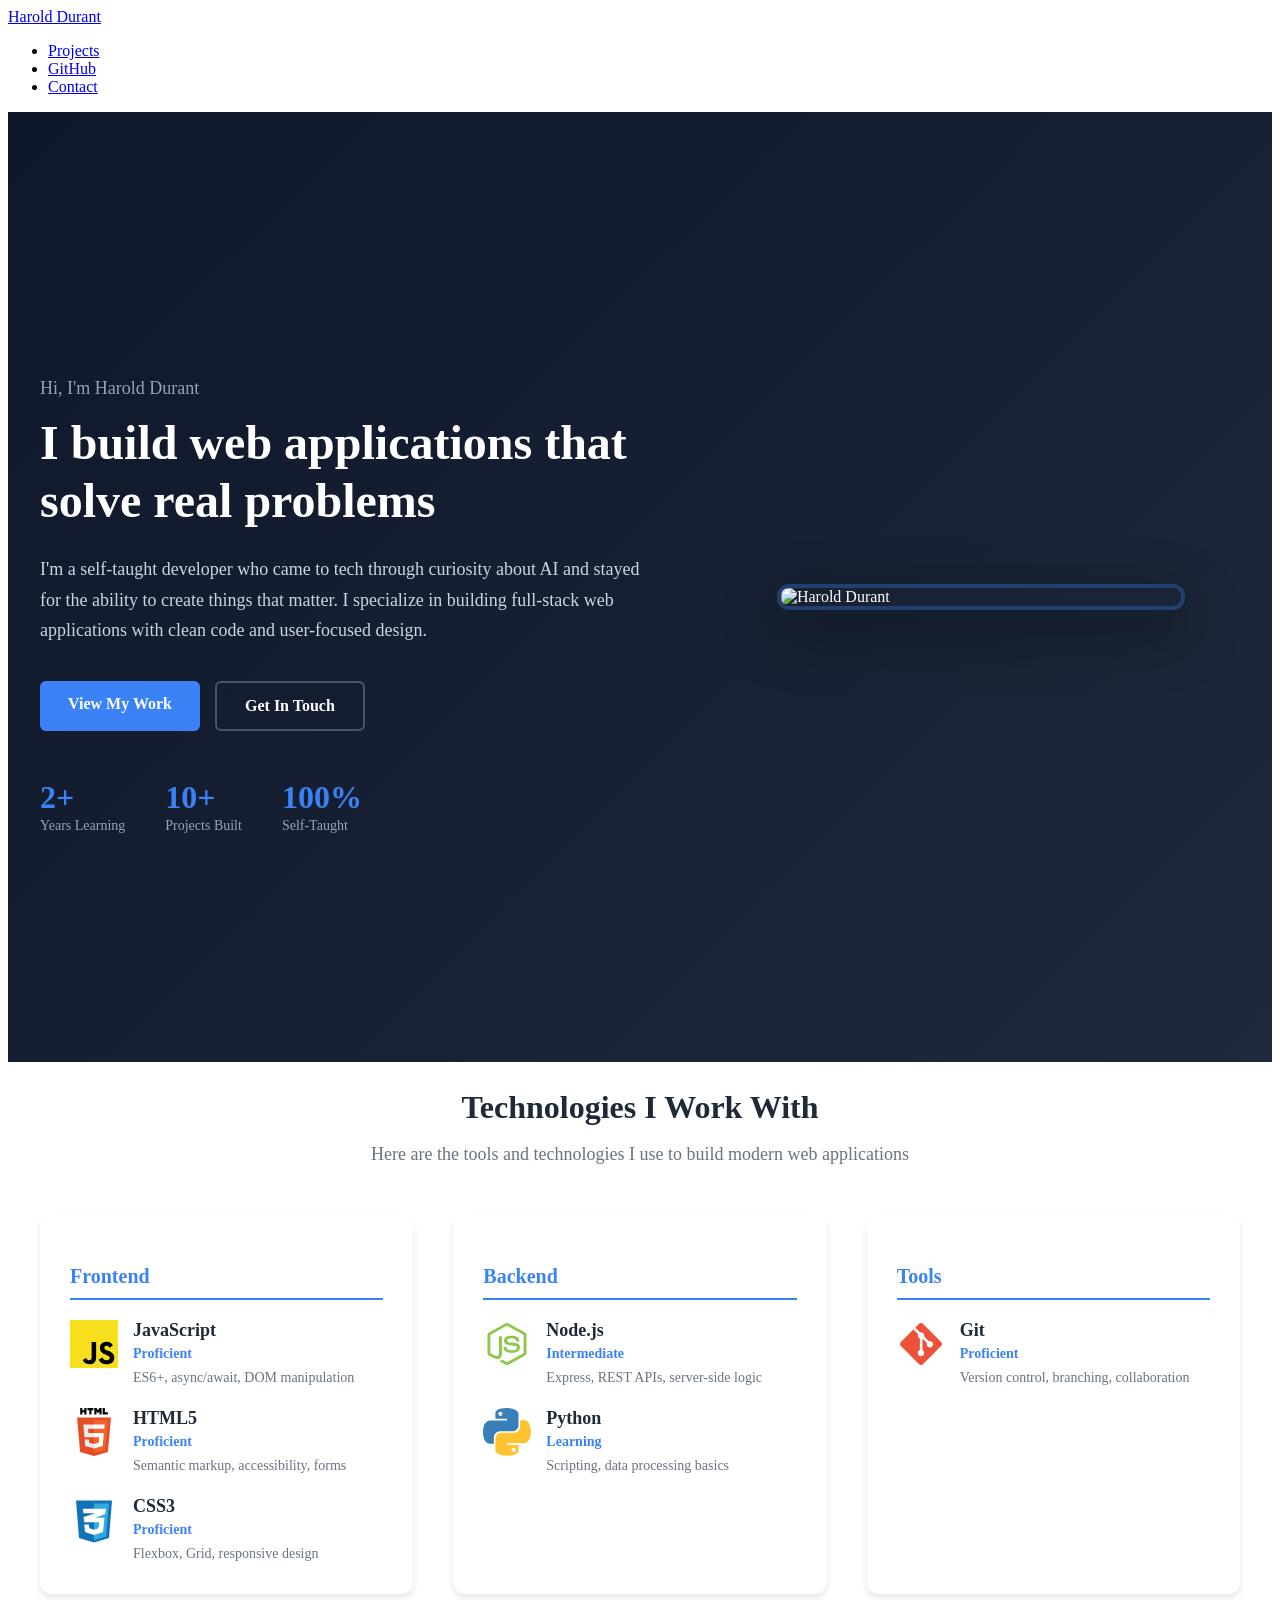
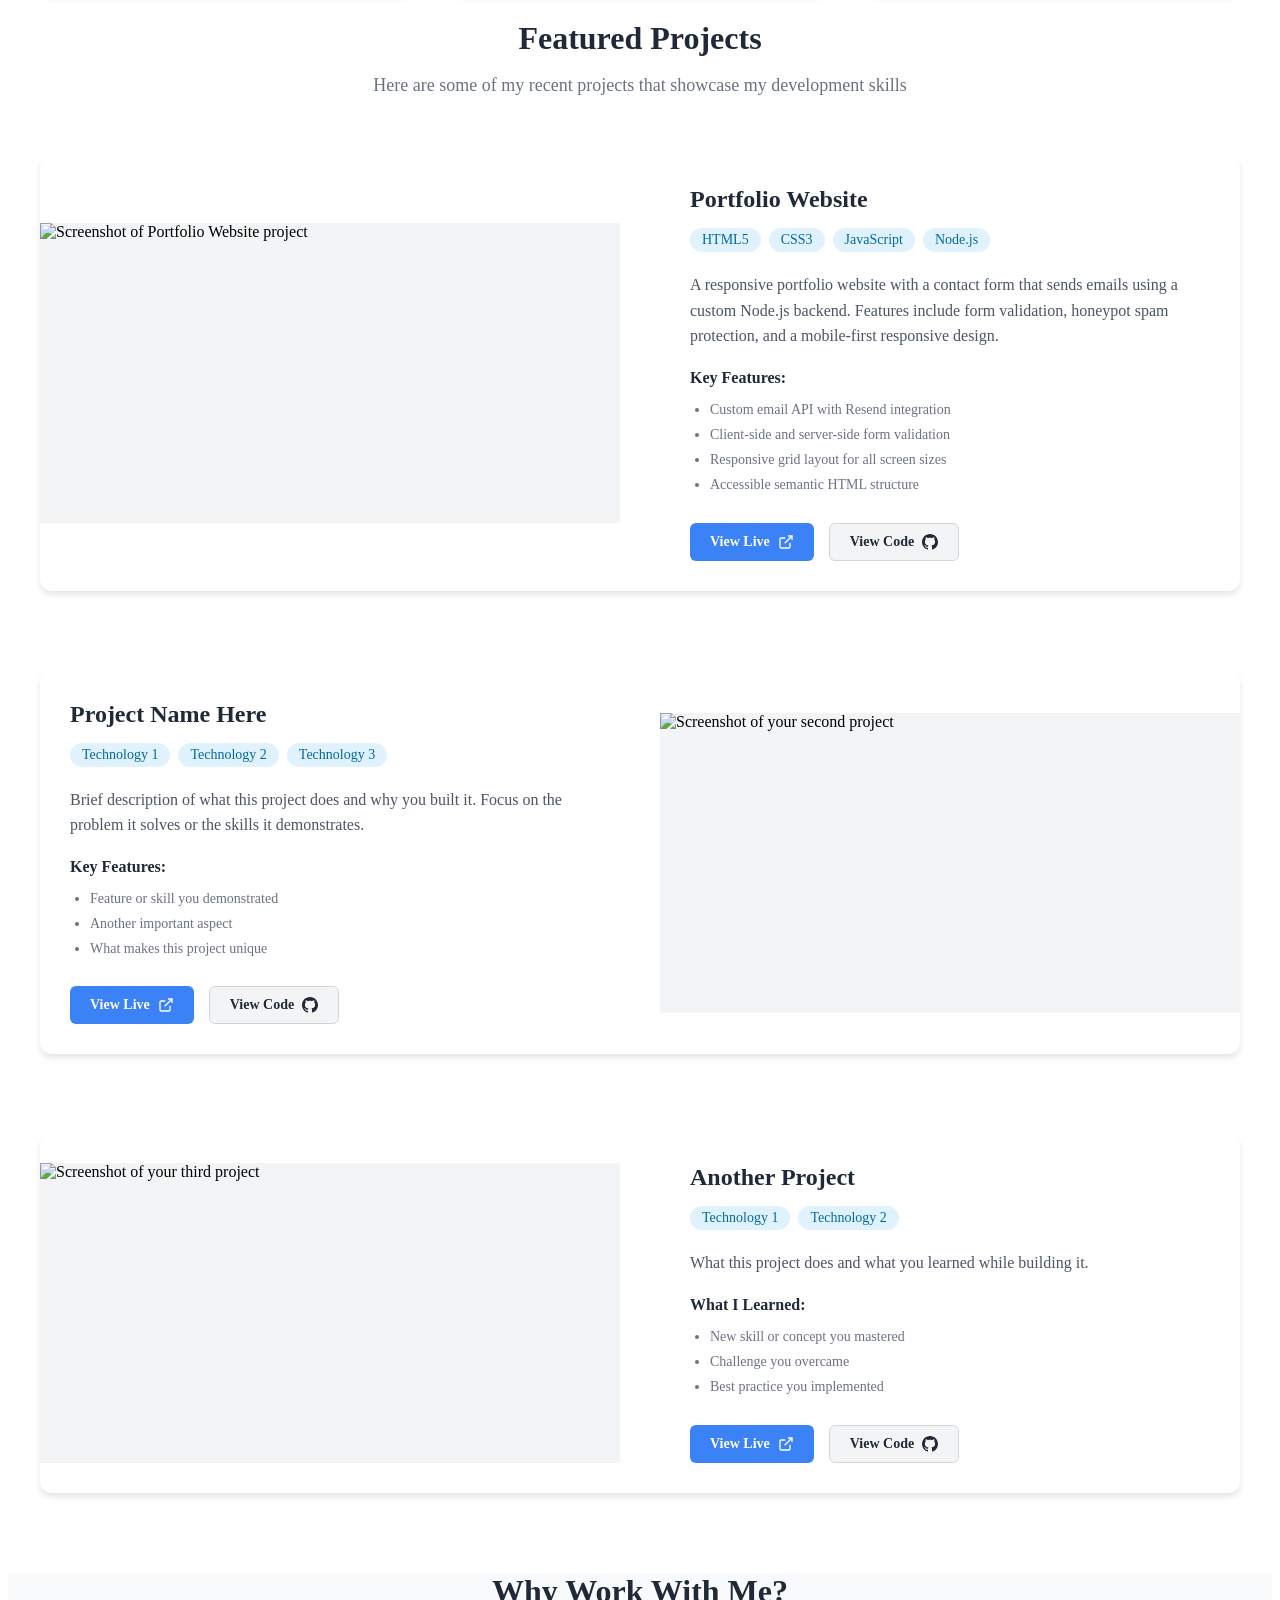
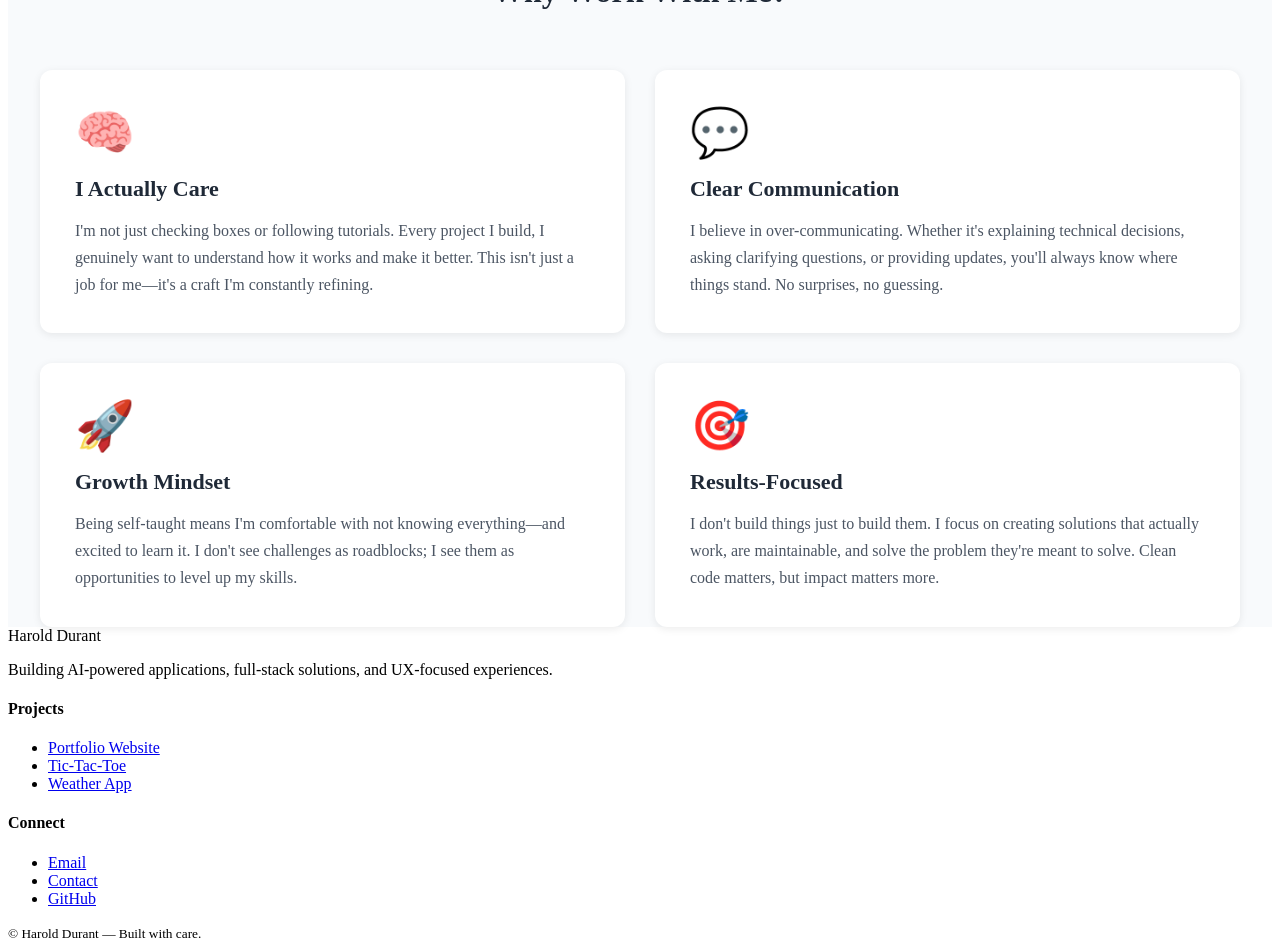
==== index.html @ 6568c6d2 "Update Hero and Work With Me section" ====
<!DOCTYPE html>
<html lang="en">
<head>
  <meta charset="UTF-8">
  <title>Harold Durant • Software Engineer</title>
  <meta name="viewport" content="width=device-width, initial-scale=1, viewport-fit=cover" />
  <meta name="description" content="Harold Durant’s software engineering portfolio showcasing AI, full‑stack, and UX projects." />
  <link rel="icon" href="images/favicon.png" type="image/png">
  <link rel="stylesheet" href="style.css">
  <script src="script.js" defer></script>

  <!-- Global Styles  -->
  <link rel="preload" as="image" href="images/favicon.png">

  <!-- Fonts -->
  <link rel="preconnect" href="https://fonts.googleapis.com">
  <link rel="preconnect" href="https://fonts.gstatic.com" crossorigin>
  <link href="https://fonts.googleapis.com/css2?family=Montserrat:wght@400;600;700&display=swap" rel="stylesheet">

  <!-- Meta Tags -->
  <meta property="og:title" content="Harold Durant • Software Engineer">
  <meta property="og:description" content="Software engineering portfolio showcasing projects and skills.">
</head>
<body>
  <!-- HEADER -->
  <header role="banner" class="site-header">
    <div class="header-container">
      <!-- LOGO -->
      <div>
	<a href="index.html">Harold Durant</a>
      </div>
      <nav aria-label="Main site navigation">
        <ul>
          <li><a href="#portfolio-web">Projects</a></li>
          <li><a href="https://github.com/ROIEngineer" rel="noopener noreferrer" target="_blank">GitHub</a></li>
          <li><a href="contact/index.html">Contact</a></li>
        </ul>
      </nav>
    </div>
  </header>

  <!-- MAIN CONTENT -->
  <main id="main-content" role="main">
    <!-- HERO SECTION -->
    <section id="hero">
      <div class="hero-container">
        
        <div class="hero-content">
          <p class="hero-greeting">Hi, I'm Harold Durant</p>
          
          <h1 class="hero-title">
            I build web applications that solve real problems
          </h1>
          
          <p class="hero-description">
            I'm a self-taught developer who came to tech through curiosity about 
            AI and stayed for the ability to create things that matter. I specialize 
            in building full-stack web applications with clean code and user-focused design.
          </p>
          
          <div class="hero-cta">
            <a href="#portfolio-web" class="cta-primary">View My Work</a>
            <a href="contact/index.html" class="cta-secondary">Get In Touch</a>
          </div>
          
          <div class="hero-stats">
            <div class="stat">
              <span class="stat-number">2+</span>
              <span class="stat-label">Years Learning</span>
            </div>
            <div class="stat">
              <span class="stat-number">10+</span>
              <span class="stat-label">Projects Built</span>
            </div>
            <div class="stat">
              <span class="stat-number">100%</span>
              <span class="stat-label">Self-Taught</span>
            </div>
          </div>
        </div>
        
        <div class="hero-visual">
          <!-- Option 1: Your photo -->
          <img src="images/profile-photo.jpg" alt="Harold Durant" class="hero-image">
        </div>
        
      </div>
    </section>

    <!-- TECH STACK SECTION -->
    <section id="tech-stack" class="section-set">
      <div class="tech-container">
        <h2 class="tech-title">Technologies I Work With</h2>
        <p class="tech-intro">
          Here are the tools and technologies I use to build modern web applications
        </p>
        
        <div class="tech-grid">
          
          <!-- Frontend Technologies -->
          <div class="tech-category">
            <h3 class="category-title">Frontend</h3>
            <div class="tech-items">
              
              <div class="tech-item">
                <svg class="tech-icon" aria-hidden="true">
                  <use href="#javascript"></use>
                </svg>
                <div class="tech-info">
                  <h4>JavaScript</h4>
                  <p class="tech-level">Proficient</p>
                  <p class="tech-description">ES6+, async/await, DOM manipulation</p>
                </div>
              </div>
              
              <div class="tech-item">
                <svg class="tech-icon" aria-hidden="true">
                  <use href="#html"></use>
                </svg>
                <div class="tech-info">
                  <h4>HTML5</h4>
                  <p class="tech-level">Proficient</p>
                  <p class="tech-description">Semantic markup, accessibility, forms</p>
                </div>
              </div>
              
              <div class="tech-item">
                <svg class="tech-icon" aria-hidden="true">
                  <use href="#css3"></use>
                </svg>
                <div class="tech-info">
                  <h4>CSS3</h4>
                  <p class="tech-level">Proficient</p>
                  <p class="tech-description">Flexbox, Grid, responsive design</p>
                </div>
              </div>
              
            </div>
          </div>
          
          <!-- Backend Technologies -->
          <div class="tech-category">
            <h3 class="category-title">Backend</h3>
            <div class="tech-items">
              
              <div class="tech-item">
                <svg class="tech-icon" aria-hidden="true">
                  <use href="#nodejs"></use>
                </svg>
                <div class="tech-info">
                  <h4>Node.js</h4>
                  <p class="tech-level">Intermediate</p>
                  <p class="tech-description">Express, REST APIs, server-side logic</p>
                </div>
              </div>
              
              <div class="tech-item">
                <svg class="tech-icon" aria-hidden="true">
                  <use href="#python"></use>
                </svg>
                <div class="tech-info">
                  <h4>Python</h4>
                  <p class="tech-level">Learning</p>
                  <p class="tech-description">Scripting, data processing basics</p>
                </div>
              </div>
              
            </div>
          </div>
          
          <!-- Tools & Workflow -->
          <div class="tech-category">
            <h3 class="category-title">Tools</h3>
            <div class="tech-items">
              
              <div class="tech-item">
                <svg class="tech-icon" aria-hidden="true">
                  <use href="#git"></use>
                </svg>
                <div class="tech-info">
                  <h4>Git</h4>
                  <p class="tech-level">Proficient</p>
                  <p class="tech-description">Version control, branching, collaboration</p>
                </div>
              </div>
              
            </div>
          </div>
          
        </div>
      </div>
    </section>

    <!-- PROJECTS SECTION -->
    <section id="portfolio-web" class="section-set">
      <div class="projects-container">
        
        <h2 class="projects-title">Featured Projects</h2>
        <p class="projects-intro">
          Here are some of my recent projects that showcase my development skills
        </p>

        <!-- PROJECT 1 -->
        <article class="project-card">
          <div class="project-image-container">
            <img 
              src="images/project1-screenshot.jpg" 
              alt="Screenshot of Portfolio Website project"
              class="project-image"
            >
          </div>
          
          <div class="project-content">
            <h3 class="project-title">Portfolio Website</h3>
            
            <div class="project-tags">
              <span class="tag">HTML5</span>
              <span class="tag">CSS3</span>
              <span class="tag">JavaScript</span>
              <span class="tag">Node.js</span>
            </div>
            
            <p class="project-description">
              A responsive portfolio website with a contact form that sends emails 
              using a custom Node.js backend. Features include form validation, 
              honeypot spam protection, and a mobile-first responsive design.
            </p>
            
            <div class="project-highlights">
              <h4>Key Features:</h4>
              <ul>
                <li>Custom email API with Resend integration</li>
                <li>Client-side and server-side form validation</li>
                <li>Responsive grid layout for all screen sizes</li>
                <li>Accessible semantic HTML structure</li>
              </ul>
            </div>
            
            <div class="project-links">
              <a href="https://your-live-site.com" class="project-link primary" target="_blank" rel="noopener noreferrer">
                <span>View Live</span>
                <svg class="link-icon" width="16" height="16" viewBox="0 0 24 24" fill="none" stroke="currentColor" stroke-width="2">
                  <path d="M18 13v6a2 2 0 0 1-2 2H5a2 2 0 0 1-2-2V8a2 2 0 0 1 2-2h6"></path>
                  <polyline points="15 3 21 3 21 9"></polyline>
                  <line x1="10" y1="14" x2="21" y2="3"></line>
                </svg>
              </a>
              <a href="https://github.com/ROIEngineer/your-repo" class="project-link secondary" target="_blank" rel="noopener noreferrer">
                <span>View Code</span>
                <svg class="link-icon" width="16" height="16" viewBox="0 0 24 24" fill="currentColor">
                  <path d="M12 0c-6.626 0-12 5.373-12 12 0 5.302 3.438 9.8 8.207 11.387.599.111.793-.261.793-.577v-2.234c-3.338.726-4.033-1.416-4.033-1.416-.546-1.387-1.333-1.756-1.333-1.756-1.089-.745.083-.729.083-.729 1.205.084 1.839 1.237 1.839 1.237 1.07 1.834 2.807 1.304 3.492.997.107-.775.418-1.305.762-1.604-2.665-.305-5.467-1.334-5.467-5.931 0-1.311.469-2.381 1.236-3.221-.124-.303-.535-1.524.117-3.176 0 0 1.008-.322 3.301 1.23.957-.266 1.983-.399 3.003-.404 1.02.005 2.047.138 3.006.404 2.291-1.552 3.297-1.23 3.297-1.23.653 1.653.242 2.874.118 3.176.77.84 1.235 1.911 1.235 3.221 0 4.609-2.807 5.624-5.479 5.921.43.372.823 1.102.823 2.222v3.293c0 .319.192.694.801.576 4.765-1.589 8.199-6.086 8.199-11.386 0-6.627-5.373-12-12-12z"/>
                </svg>
              </a>
            </div>
          </div>
        </article>

        <!-- PROJECT 2 -->
        <article class="project-card reverse">
          <div class="project-image-container">
            <img 
              src="images/project2-screenshot.jpg" 
              alt="Screenshot of your second project"
              class="project-image"
            >
          </div>
          
          <div class="project-content">
            <h3 class="project-title">Project Name Here</h3>
            
            <div class="project-tags">
              <span class="tag">Technology 1</span>
              <span class="tag">Technology 2</span>
              <span class="tag">Technology 3</span>
            </div>
            
            <p class="project-description">
              Brief description of what this project does and why you built it. 
              Focus on the problem it solves or the skills it demonstrates.
            </p>
            
            <div class="project-highlights">
              <h4>Key Features:</h4>
              <ul>
                <li>Feature or skill you demonstrated</li>
                <li>Another important aspect</li>
                <li>What makes this project unique</li>
              </ul>
            </div>
            
            <div class="project-links">
              <a href="#" class="project-link primary" target="_blank" rel="noopener noreferrer">
                <span>View Live</span>
                <svg class="link-icon" width="16" height="16" viewBox="0 0 24 24" fill="none" stroke="currentColor" stroke-width="2">
                  <path d="M18 13v6a2 2 0 0 1-2 2H5a2 2 0 0 1-2-2V8a2 2 0 0 1 2-2h6"></path>
                  <polyline points="15 3 21 3 21 9"></polyline>
                  <line x1="10" y1="14" x2="21" y2="3"></line>
                </svg>
              </a>
              <a href="#" class="project-link secondary" target="_blank" rel="noopener noreferrer">
                <span>View Code</span>
                <svg class="link-icon" width="16" height="16" viewBox="0 0 24 24" fill="currentColor">
                  <path d="M12 0c-6.626 0-12 5.373-12 12 0 5.302 3.438 9.8 8.207 11.387.599.111.793-.261.793-.577v-2.234c-3.338.726-4.033-1.416-4.033-1.416-.546-1.387-1.333-1.756-1.333-1.756-1.089-.745.083-.729.083-.729 1.205.084 1.839 1.237 1.839 1.237 1.07 1.834 2.807 1.304 3.492.997.107-.775.418-1.305.762-1.604-2.665-.305-5.467-1.334-5.467-5.931 0-1.311.469-2.381 1.236-3.221-.124-.303-.535-1.524.117-3.176 0 0 1.008-.322 3.301 1.23.957-.266 1.983-.399 3.003-.404 1.02.005 2.047.138 3.006.404 2.291-1.552 3.297-1.23 3.297-1.23.653 1.653.242 2.874.118 3.176.77.84 1.235 1.911 1.235 3.221 0 4.609-2.807 5.624-5.479 5.921.43.372.823 1.102.823 2.222v3.293c0 .319.192.694.801.576 4.765-1.589 8.199-6.086 8.199-11.386 0-6.627-5.373-12-12-12z"/>
                </svg>
              </a>
            </div>
          </div>
        </article>

        <!-- PROJECT 3 -->
        <article class="project-card">
          <div class="project-image-container">
            <img 
              src="images/project3-screenshot.jpg" 
              alt="Screenshot of your third project"
              class="project-image"
            >
          </div>
          
          <div class="project-content">
            <h3 class="project-title">Another Project</h3>
            
            <div class="project-tags">
              <span class="tag">Technology 1</span>
              <span class="tag">Technology 2</span>
            </div>
            
            <p class="project-description">
              What this project does and what you learned while building it.
            </p>
            
            <div class="project-highlights">
              <h4>What I Learned:</h4>
              <ul>
                <li>New skill or concept you mastered</li>
                <li>Challenge you overcame</li>
                <li>Best practice you implemented</li>
              </ul>
            </div>
            
            <div class="project-links">
              <a href="#" class="project-link primary" target="_blank" rel="noopener noreferrer">
                <span>View Live</span>
                <svg class="link-icon" width="16" height="16" viewBox="0 0 24 24" fill="none" stroke="currentColor" stroke-width="2">
                  <path d="M18 13v6a2 2 0 0 1-2 2H5a2 2 0 0 1-2-2V8a2 2 0 0 1 2-2h6"></path>
                  <polyline points="15 3 21 3 21 9"></polyline>
                  <line x1="10" y1="14" x2="21" y2="3"></line>
                </svg>
              </a>
              <a href="#" class="project-link secondary" target="_blank" rel="noopener noreferrer">
                <span>View Code</span>
                <svg class="link-icon" width="16" height="16" viewBox="0 0 24 24" fill="currentColor">
                  <path d="M12 0c-6.626 0-12 5.373-12 12 0 5.302 3.438 9.8 8.207 11.387.599.111.793-.261.793-.577v-2.234c-3.338.726-4.033-1.416-4.033-1.416-.546-1.387-1.333-1.756-1.333-1.756-1.089-.745.083-.729.083-.729 1.205.084 1.839 1.237 1.839 1.237 1.07 1.834 2.807 1.304 3.492.997.107-.775.418-1.305.762-1.604-2.665-.305-5.467-1.334-5.467-5.931 0-1.311.469-2.381 1.236-3.221-.124-.303-.535-1.524.117-3.176 0 0 1.008-.322 3.301 1.23.957-.266 1.983-.399 3.003-.404 1.02.005 2.047.138 3.006.404 2.291-1.552 3.297-1.23 3.297-1.23.653 1.653.242 2.874.118 3.176.77.84 1.235 1.911 1.235 3.221 0 4.609-2.807 5.624-5.479 5.921.43.372.823 1.102.823 2.222v3.293c0 .319.192.694.801.576 4.765-1.589 8.199-6.086 8.199-11.386 0-6.627-5.373-12-12-12z"/>
                </svg>
              </a>
            </div>
          </div>
        </article>

      </div>
    </section>

    <!-- WHY WORK WITH ME SECTION -->
    <section class="why-section section-set">
      <div class="why-container">
        
        <h2 class="why-title">Why Work With Me?</h2>
        
        <div class="why-grid">
          
          <div class="why-card">
            <div class="why-icon">🧠</div>
            <h3>I Actually Care</h3>
            <p>
              I'm not just checking boxes or following tutorials. Every project 
              I build, I genuinely want to understand how it works and make it better. 
              This isn't just a job for me—it's a craft I'm constantly refining.
            </p>
          </div>
          
          <div class="why-card">
            <div class="why-icon">💬</div>
            <h3>Clear Communication</h3>
            <p>
              I believe in over-communicating. Whether it's explaining technical 
              decisions, asking clarifying questions, or providing updates, you'll 
              always know where things stand. No surprises, no guessing.
            </p>
          </div>
          
          <div class="why-card">
            <div class="why-icon">🚀</div>
            <h3>Growth Mindset</h3>
            <p>
              Being self-taught means I'm comfortable with not knowing everything—and 
              excited to learn it. I don't see challenges as roadblocks; I see them 
              as opportunities to level up my skills.
            </p>
          </div>
          
          <div class="why-card">
            <div class="why-icon">🎯</div>
            <h3>Results-Focused</h3>
            <p>
              I don't build things just to build them. I focus on creating solutions 
              that actually work, are maintainable, and solve the problem they're 
              meant to solve. Clean code matters, but impact matters more.
            </p>
          </div>
          
        </div>
      </div>
    </section>


  </main>

  <!--  FOOTER  -->
  <footer class="site-footer columns" aria-label="Site footer">
    <div class="container footer-grid">
      <div class="col brand">
        <div class="logo">Harold Durant</div>
        <p class="muted">Building AI-powered applications, full-stack solutions, and UX-focused experiences.</p>
      </div>

      <div class="col">
        <h4>Projects</h4>
        <ul>
          <li><a href="#">Portfolio Website</a></li>
          <li><a href="#">Tic-Tac-Toe</a></li>
          <li><a href="#">Weather App</a></li>
        </ul>
      </div>

      <div class="col">
        <h4>Connect</h4>
        <ul>
          <li><a href="mailto:mrdurant2023@gmail.com">Email</a></li>
          <li><a href="contact/index.html">Contact</a></li>
          <li><a href="https://github.com/ROIEngineer" rel="noopener noreferrer" target="_blank">GitHub</a></li>
        </ul>
      </div>
    </div>

    <div class="footer-bottom">
      <small>&copy; <span id="year"></span> Harold Durant — Built with care.</small>
    </div>
  </footer>

  <svg xmlns="http://www.w3.org/2000/svg" xmlns:xlink="http://www.w3.org/1999/xlink" style="display: none;">
    <!-- React -->
    <symbol id="react" viewBox="0 -14 256 256">
        <path d="M210.483381,73.8236374 C207.827698,72.9095503 205.075867,72.0446761 202.24247,71.2267368 C202.708172,69.3261098 203.135596,67.4500894 203.515631,65.6059664 C209.753843,35.3248922 205.675082,10.9302478 191.747328,2.89849283 C178.392359,-4.80289661 156.551327,3.22703567 134.492936,22.4237776 C132.371761,24.2697233 130.244662,26.2241201 128.118477,28.2723861 C126.701777,26.917204 125.287358,25.6075897 123.876584,24.3549348 C100.758745,3.82852863 77.5866802,-4.82157937 63.6725966,3.23341515 C50.3303869,10.9571328 46.3792156,33.8904224 51.9945178,62.5880206 C52.5367729,65.3599011 53.1706189,68.1905639 53.8873982,71.068617 C50.6078941,71.9995641 47.4418534,72.9920277 44.4125156,74.0478303 C17.3093297,83.497195 0,98.3066828 0,113.667995 C0,129.533287 18.5815786,145.446423 46.8116526,155.095373 C49.0394553,155.856809 51.3511025,156.576778 53.7333796,157.260293 C52.9600965,160.37302 52.2875179,163.423318 51.7229345,166.398431 C46.3687351,194.597975 50.5500231,216.989464 63.8566899,224.664425 C77.6012619,232.590464 100.66852,224.443422 123.130185,204.809231 C124.905501,203.257196 126.687196,201.611293 128.472081,199.886102 C130.785552,202.113904 133.095375,204.222319 135.392897,206.199955 C157.14963,224.922338 178.637969,232.482469 191.932332,224.786092 C205.663234,216.837268 210.125675,192.78347 204.332202,163.5181 C203.88974,161.283006 203.374826,158.99961 202.796573,156.675661 C204.416503,156.196743 206.006814,155.702335 207.557482,155.188332 C236.905331,145.46465 256,129.745175 256,113.667995 C256,98.2510906 238.132466,83.3418093 210.483381,73.8236374 L210.483381,73.8236374 Z M204.118035,144.807565 C202.718197,145.270987 201.281904,145.718918 199.818271,146.153177 C196.578411,135.896354 192.205739,124.989735 186.854729,113.72131 C191.961041,102.721277 196.164656,91.9540963 199.313837,81.7638014 C201.93261,82.5215915 204.474374,83.3208483 206.923636,84.1643056 C230.613348,92.3195488 245.063763,104.377206 245.063763,113.667995 C245.063763,123.564379 229.457753,136.411268 204.118035,144.807565 L204.118035,144.807565 Z M193.603754,165.642007 C196.165567,178.582766 196.531475,190.282717 194.834536,199.429057 C193.309843,207.64764 190.243595,213.12715 186.452366,215.321689 C178.384612,219.991462 161.131788,213.921395 142.525146,197.909832 C140.392124,196.074366 138.243609,194.114502 136.088259,192.040261 C143.301619,184.151133 150.510878,174.979732 157.54698,164.793993 C169.922699,163.695814 181.614905,161.900447 192.218042,159.449363 C192.740247,161.555956 193.204126,163.621993 193.603754,165.642007 L193.603754,165.642007 Z M87.2761866,214.514686 C79.3938934,217.298414 73.1160375,217.378157 69.3211631,215.189998 C61.2461189,210.532528 57.8891498,192.554265 62.4682434,168.438039 C62.9927272,165.676183 63.6170041,162.839142 64.3365173,159.939216 C74.8234575,162.258154 86.4299951,163.926841 98.8353334,164.932519 C105.918826,174.899534 113.336329,184.06091 120.811247,192.08264 C119.178102,193.65928 117.551336,195.16028 115.933685,196.574699 C106.001303,205.256705 96.0479605,211.41654 87.2761866,214.514686 L87.2761866,214.514686 Z M50.3486141,144.746959 C37.8658105,140.48046 27.5570398,134.935332 20.4908634,128.884403 C14.1414664,123.446815 10.9357817,118.048415 10.9357817,113.667995 C10.9357817,104.34622 24.8334611,92.4562517 48.0123604,84.3748281 C50.8247961,83.3942121 53.7689223,82.4701001 56.8242337,81.6020363 C60.0276398,92.0224477 64.229889,102.917218 69.3011135,113.93411 C64.1642716,125.11459 59.9023288,136.182975 56.6674809,146.725506 C54.489347,146.099407 52.3791089,145.440499 50.3486141,144.746959 L50.3486141,144.746959 Z M62.7270678,60.4878073 C57.9160346,35.9004118 61.1112387,17.3525532 69.1516515,12.6982729 C77.7160924,7.74005624 96.6544653,14.8094222 116.614922,32.5329619 C117.890816,33.6657739 119.171723,34.8514442 120.456275,36.0781256 C113.018267,44.0647686 105.66866,53.1573386 98.6480514,63.0655695 C86.6081646,64.1815215 75.0831931,65.9741531 64.4868907,68.3746571 C63.8206914,65.6948233 63.2305903,63.0619242 62.7270678,60.4878073 L62.7270678,60.4878073 Z M173.153901,87.7550367 C170.620796,83.3796304 168.020249,79.1076627 165.369124,74.9523483 C173.537126,75.9849113 181.362914,77.3555864 188.712066,79.0329319 C186.505679,86.1041206 183.755673,93.4974728 180.518546,101.076741 C178.196419,96.6680702 175.740322,92.2229454 173.153901,87.7550367 L173.153901,87.7550367 Z M128.122121,43.8938899 C133.166461,49.3588189 138.218091,55.4603279 143.186789,62.0803968 C138.179814,61.8439007 133.110868,61.720868 128.000001,61.720868 C122.937434,61.720868 117.905854,61.8411667 112.929865,62.0735617 C117.903575,55.515009 122.99895,49.4217021 128.122121,43.8938899 L128.122121,43.8938899 Z M82.8018984,87.830679 C80.2715265,92.2183886 77.8609975,96.6393627 75.5753239,101.068539 C72.3906004,93.5156998 69.6661103,86.0886276 67.440586,78.9171899 C74.7446255,77.2826781 82.5335049,75.9461789 90.6495601,74.9332099 C87.9610684,79.1268011 85.3391054,83.4302106 82.8018984,87.8297677 L82.8018984,87.830679 L82.8018984,87.830679 Z M90.8833221,153.182899 C82.4979621,152.247395 74.5919739,150.979704 67.289757,149.390303 C69.5508242,142.09082 72.3354636,134.505173 75.5876271,126.789657 C77.8792246,131.215644 80.2993228,135.638441 82.8451877,140.03572 L82.8456433,140.03572 C85.4388987,144.515476 88.1255676,148.903640 90.8833221,153.182899 L90.8833221,153.182899 Z M128.424691,184.213105 C123.24137,178.620587 118.071264,172.434323 113.021912,165.780078 C117.923624,165.972373 122.921029,166.0708 128.000001,166.0708 C133.217953,166.0708 138.376211,165.953235 143.45336,165.727219 C138.468257,172.501308 133.434855,178.697141 128.424691,184.213105 L128.424691,184.213105 Z M180.622896,126.396409 C184.044571,134.195313 186.929004,141.741317 189.219234,148.9164 C181.796719,150.609693 173.782736,151.973534 165.339049,152.986959 C167.996555,148.775595 170.619884,144.430263 173.197646,139.960532 C175.805484,135.438399 178.28163,130.90943 180.622896,126.396409 L180.622896,126.396409 Z M163.724586,134.496971 C159.722835,141.435557 155.614455,148.059271 151.443648,154.311611 C143.847063,154.854776 135.998946,155.134562 128.000001,155.134562 C120.033408,155.134562 112.284171,154.887129 104.822013,154.402745 C100.48306,148.068386 96.285368,141.425078 92.3091341,134.556664 L92.3100455,134.556664 C88.3442923,127.706935 84.6943232,120.799333 81.3870228,113.930466 C84.6934118,107.045648 88.3338117,100.130301 92.276781,93.292874 L92.2758697,93.294241 C96.2293193,86.4385872 100.390102,79.8276317 104.688954,73.5329157 C112.302398,72.9573964 120.109505,72.6571055 127.999545,72.6571055 L128.000001,72.6571055 C135.925583,72.6571055 143.742714,72.9596746 151.353879,73.5402067 C155.587114,79.7888993 159.719645,86.3784378 163.688588,93.2350031 C167.702644,100.168578 171.389978,107.037901 174.724618,113.77508 C171.400003,120.627999 167.720871,127.566587 163.724586,134.496971 L163.724586,134.496971 Z M186.284677,12.3729198 C194.857321,17.3165548 198.191049,37.2542268 192.804953,63.3986692 C192.461372,65.0669011 192.074504,66.7661189 191.654369,68.4881206 C181.03346,66.0374921 169.500286,64.2138746 157.425315,63.0810626 C150.391035,53.0639249 143.101577,43.9572289 135.784778,36.073113 C137.751934,34.1806885 139.716356,32.3762092 141.672575,30.673346 C160.572216,14.2257007 178.236518,7.73185406 186.284677,12.3729198 L186.284677,12.3729198 Z M128.000001,90.8080696 C140.624975,90.8080696 150.859926,101.042565 150.859926,113.667995 C150.859926,126.292969 140.624975,136.527922 128.000001,136.527922 C115.375026,136.527922 105.140075,126.292969 105.140075,113.667995 C105.140075,101.042565 115.375026,90.8080696 128.000001,90.8080696 L128.000001,90.8080696 Z" fill="#00D8FF"/>
    </symbol>

    <!-- Python -->
    <symbol id="python" viewBox="0 -0.5 256 256">
    	<path d="M126.915866,0.0722755491 C62.0835831,0.0722801733 66.1321288,28.1874648 66.1321288,28.1874648 L66.2044043,57.3145115 L128.072276,57.3145115 L128.072276,66.0598532 L41.6307171,66.0598532 C41.6307171,66.0598532 0.144551098,61.3549438 0.144551098,126.771315 C0.144546474,192.187673 36.3546019,189.867871 36.3546019,189.867871 L57.9649915,189.867871 L57.9649915,159.51214 C57.9649915,159.51214 56.8001363,123.302089 93.5968379,123.302089 L154.95878,123.302089 C154.95878,123.302089 189.434218,123.859386 189.434218,89.9830604 L189.434218,33.9695088 C189.434218,33.9695041 194.668541,0.0722755491 126.915866,0.0722755491 L126.915866,0.0722755491 Z M92.8018069,19.6589497 C98.9572068,19.6589452 103.932242,24.6339846 103.932242,30.7893845 C103.932246,36.9447844 98.9572068,41.9198193 92.8018069,41.9198193 C86.646407,41.9198239 81.6713721,36.9447844 81.6713721,30.7893845 C81.6713674,24.6339846 86.646407,19.6589497 92.8018069,19.6589497 L92.8018069,19.6589497 Z" fill="#387EB8"/>
    	<path d="M128.757101,254.126271 C193.589403,254.126271 189.540839,226.011081 189.540839,226.011081 L189.468564,196.884035 L127.600692,196.884035 L127.600692,188.138693 L214.042251,188.138693 C214.042251,188.138693 255.528417,192.843589 255.528417,127.427208 C255.52844,62.0108566 219.318366,64.3306589 219.318366,64.3306589 L197.707976,64.3306589 L197.707976,94.6863832 C197.707976,94.6863832 198.87285,130.896434 162.07613,130.896434 L100.714182,130.896434 C100.714182,130.896434 66.238745,130.339138 66.238745,164.215486 L66.238745,220.229038 C66.238745,220.229038 61.0044225,254.126271 128.757101,254.126271 L128.757101,254.126271 Z M162.87116,234.539597 C156.715759,234.539597 151.740726,229.564564 151.740726,223.409162 C151.740726,217.253759 156.715759,212.278727 162.87116,212.278727 C169.026563,212.278727 174.001595,217.253759 174.001595,223.409162 C174.001618,229.564564 169.026563,234.539597 162.87116,234.539597 L162.87116,234.539597 Z" fill="#FFC331"/>
    </symbol>

    <!-- Node.js -->
    <symbol id="nodejs" viewBox="0 0 32 32">
        <path d="M17.1725 2.29872C16.4627 1.89953 15.5373 1.90132 14.8269 2.29872C11.2689 4.26227 7.71082 6.22641 4.15216 8.18906C3.45969 8.55335 2.99264 9.29698 3.00009 10.0688V21.9328C2.99509 22.7197 3.48622 23.4705 4.19655 23.8298C5.21871 24.3736 6.2118 24.9726 7.25244 25.4802C8.45451 26.0709 9.95843 26.2015 11.1752 25.5855C12.1629 25.075 12.6016 23.9395 12.6003 22.896C12.6083 18.9806 12.6016 15.0651 12.6034 11.1496C12.6269 10.9756 12.4962 10.7896 12.3064 10.7938C11.8517 10.7866 11.3964 10.7896 10.9417 10.7926C10.7699 10.7764 10.6022 10.9191 10.6152 11.0918C10.6091 14.982 10.6164 18.8734 10.6115 22.7642C10.6214 23.3024 10.2578 23.8196 9.73913 24.0014C8.5412 24.4213 5.12198 22.2012 5.12198 22.2012C4.9965 22.1431 4.91682 22.007 4.92912 21.8718C4.92912 17.9576 4.92973 14.0433 4.92912 10.1297C4.91187 9.97191 5.00912 9.8298 5.15402 9.76538C8.70033 7.8134 12.2448 5.85654 15.7911 3.90336C15.9143 3.82115 16.086 3.8214 16.2089 3.90396C19.7552 5.85654 23.3003 7.81161 26.8472 9.76368C26.9926 9.828 27.0857 9.9725 27.0709 10.1297C27.0703 14.0433 27.0721 17.9576 27.0697 21.8713C27.0802 22.0098 27.0086 22.144 26.8793 22.2048C23.3661 24.1462 19.8129 26.025 16.3315 28.0228C16.1796 28.1099 16.0075 28.2086 15.8373 28.1126C14.9218 27.6062 14.0174 27.0801 13.1049 26.5688C13.0057 26.5069 12.8794 26.4803 12.7759 26.5496C12.3668 26.7652 11.982 26.9398 11.5122 27.1258C10.8524 27.387 10.9578 27.4938 11.5529 27.8405C12.62 28.4444 13.6889 29.0459 14.756 29.6504C15.4585 30.0888 16.4024 30.12 17.1275 29.7149C20.6861 27.7538 24.2436 25.7904 27.8029 23.8293C28.5113 23.468 29.0049 22.7202 28.9999 21.9327V10.0688C29.0068 9.31264 28.5576 8.58227 27.886 8.21259C24.3156 6.23947 20.7435 4.27064 17.1725 2.29872Z" fill="#8CC84B"/>
        <path d="M22.5419 11.2062C21.1452 10.459 19.4836 10.4192 17.9315 10.5169C16.8102 10.6277 15.6309 10.9371 14.814 11.7409C13.9761 12.5489 13.7937 13.8537 14.1917 14.9085C14.4769 15.6539 15.1948 16.1386 15.9372 16.395C16.8935 16.7326 17.8979 16.837 18.9026 16.9414C19.819 17.0366 20.7357 17.1319 21.6165 17.4042C21.9763 17.5234 22.3953 17.7058 22.5055 18.0973C22.6073 18.5609 22.4957 19.0998 22.1193 19.4219C20.9237 20.3682 17.5979 20.2232 16.4166 19.4784C15.939 19.1611 15.7332 18.5994 15.6495 18.0641C15.6402 17.8973 15.5059 17.7443 15.3248 17.757C14.8713 17.7516 14.4178 17.7528 13.9643 17.7564C13.8061 17.7431 13.6416 17.8557 13.6329 18.0172C13.5397 20.4689 15.7914 21.5377 17.9039 21.773C19.1108 21.888 20.3442 21.8814 21.5327 21.6224C22.4261 21.419 23.3219 21.0444 23.9369 20.3563C24.6953 19.52 24.8444 18.2749 24.5043 17.2332C24.2443 16.4559 23.5012 15.9573 22.7416 15.7008C21.7086 15.3466 20.4844 15.1562 19.5488 15.0671C18.1889 14.9376 16.5729 14.9905 16.188 14.0969C16.0345 13.629 16.1651 13.048 16.5951 12.7602C17.7328 11.9885 20.0483 12.091 21.2265 12.6675C21.7675 12.9384 22.081 13.4948 22.2104 14.0565C22.2344 14.2215 22.3454 14.3937 22.5364 14.3865C22.9868 14.3955 23.4372 14.3889 23.8875 14.3895C24.0422 14.4003 24.2116 14.313 24.2418 14.1546C24.2227 12.9806 23.6232 11.7788 22.5419 11.2062Z" fill="#8CC84B"/>
    </symbol>

    <!-- JavaScript -->
    <symbol id="javascript" viewBox="0 0 256 256">
        <path d="M0,0 L256,0 L256,256 L0,256 L0,0 Z" fill="#F7DF1E"/>
        <path d="M67.311746,213.932292 L86.902654,202.076241 C90.6821079,208.777346 94.1202286,214.447137 102.367086,214.447137 C110.272203,214.447137 115.256076,211.354819 115.256076,199.326883 L115.256076,117.528787 L139.313575,117.528787 L139.313575,199.666997 C139.313575,224.58433 124.707759,235.925943 103.3984,235.925943 C84.1532952,235.925943 72.9819429,225.958603 67.3113397,213.93026" fill="#000000"/>
        <path d="M152.380952,211.354413 L171.969422,200.0128 C177.125994,208.433981 183.827911,214.619835 195.684368,214.619835 C205.652521,214.619835 212.009041,209.635962 212.009041,202.762159 C212.009041,194.513676 205.479416,191.592025 194.481168,186.78207 L188.468419,184.202565 C171.111213,176.81473 159.597308,167.53534 159.597308,147.944838 C159.597308,129.901308 173.344508,116.153295 194.825752,116.153295 C210.119924,116.153295 221.117765,121.48094 229.021663,135.400432 L210.29059,147.428775 C206.166146,140.040127 201.699556,137.119289 194.826159,137.119289 C187.78047,137.119289 183.312254,141.587098 183.312254,147.428775 C183.312254,154.646349 187.78047,157.568406 198.089956,162.036622 L204.103924,164.614095 C224.553448,173.378641 236.067352,182.313448 236.067352,202.418387 C236.067352,224.071924 219.055137,235.927975 196.200432,235.927975 C173.860978,235.927975 159.425829,225.274311 152.381359,211.354413" fill="#000000"/>
    </symbol>

    <!-- HTML -->
    <symbol id="html" viewBox="-52.5 0 361 361">
        <path d="M255.554813,70.7657143 L232.31367,331.125451 L127.843868,360.087912 L23.6617143,331.166242 L0.445186813,70.7657143 L255.554813,70.7657143 L255.554813,70.7657143 Z" fill="#E44D26"/>
        <path d="M128,337.950242 L212.416703,314.546637 L232.277802,92.0573187 L128,92.0573187 L128,337.950242 L128,337.950242 Z" fill="#F16529"/>
        <path d="M82.8202198,155.932132 L128,155.932132 L128,123.994725 L47.917011,123.994725 L48.6814945,132.562989 L56.530989,220.572835 L128,220.572835 L128,188.636132 L85.7389011,188.636132 L82.8202198,155.932132 L82.8202198,155.932132 Z" fill="#EBEBEB"/>
        <path d="M90.0177582,236.54189 L57.957978,236.54189 L62.4323516,286.687648 L127.853011,304.848879 L128,304.808088 L128,271.580132 L127.860044,271.617407 L92.2915165,262.013187 L90.0177582,236.54189 L90.0177582,236.54189 Z" fill="#EBEBEB"/>
        <path d="M24.1807473,0 L40.4107253,0 L40.4107253,16.0351648 L55.2573187,16.0351648 L55.2573187,0 L71.488,0 L71.488,48.5584176 L55.258022,48.5584176 L55.258022,32.2981978 L40.4114286,32.2981978 L40.4114286,48.5584176 L24.1814505,48.5584176 L24.1814505,0 L24.1807473,0 L24.1807473,0 Z" fill="#000000"/>
        <path d="M92.8309451,16.1026813 L78.5427692,16.1026813 L78.5427692,0 L123.356835,0 L123.356835,16.1026813 L109.06233,16.1026813 L109.06233,48.5584176 L92.8316484,48.5584176 L92.8316484,16.1026813 L92.8309451,16.1026813 L92.8309451,16.1026813 Z" fill="#000000"/>
        <path d="M130.469275,0 L147.392703,0 L157.802901,17.061978 L168.202549,0 L185.132308,0 L185.132308,48.5584176 L168.969143,48.5584176 L168.969143,24.4901978 L157.802901,41.7554286 L157.523692,41.7554286 L146.349714,24.4901978 L146.349714,48.5584176 L130.469275,48.5584176 L130.469275,0 L130.469275,0 Z" fill="#000000"/>
        <path d="M193.20967,0 L209.444571,0 L209.444571,32.5077802 L232.268659,32.5077802 L232.268659,48.5584176 L193.20967,48.5584176 L193.20967,0 L193.20967,0 Z" fill="#000000"/>
        <path d="M127.889582,220.572835 L167.216527,220.572835 L163.509451,261.992791 L127.889582,271.606857 L127.889582,304.833407 L193.362286,286.687648 L193.842637,281.291956 L201.347516,197.212132 L202.126769,188.636132 L127.889582,188.636132 L127.889582,220.572835 L127.889582,220.572835 Z" fill="#FFFFFF"/>
        <path d="M127.889582,155.854066 L127.889582,155.932132 L205.032791,155.932132 L205.673495,148.753582 L207.128615,132.562989 L207.892396,123.994725 L127.889582,123.994725 L127.889582,155.854066 L127.889582,155.854066 Z" fill="#FFFFFF"/>
    </symbol>

    <!-- Git -->
    <symbol id="git" viewBox="0 0 32 32">
        <path d="M2.58536 17.4132C1.80488 16.6327 1.80488 15.3673 2.58536 14.5868L14.5868 2.58536C15.3673 1.80488 16.6327 1.80488 17.4132 2.58536L29.4146 14.5868C30.1951 15.3673 30.1951 16.6327 29.4146 17.4132L17.4132 29.4146C16.6327 30.1951 15.3673 30.1951 14.5868 29.4146L2.58536 17.4132Z" fill="#EE513B"/>
        <path d="M12.1489 5.06152L10.9336 6.27686L14.0725 9.41577C13.9455 9.68819 13.8746 9.99201 13.8746 10.3124C13.8746 11.222 14.4461 11.9981 15.2496 12.3012V19.9798C14.4461 20.2829 13.8746 21.059 13.8746 21.9686C13.8746 23.1422 14.826 24.0936 15.9996 24.0936C17.1732 24.0936 18.1246 23.1422 18.1246 21.9686C18.1246 21.144 17.6549 20.429 16.9684 20.0768V12.3117L19.9689 15.3122C19.8481 15.5791 19.7809 15.8754 19.7809 16.1874C19.7809 17.361 20.7323 18.3124 21.9059 18.3124C23.0795 18.3124 24.0309 17.361 24.0309 16.1874C24.0309 15.0138 23.0795 14.0624 21.9059 14.0624C21.6778 14.0624 21.4582 14.0983 21.2522 14.1648L18.0297 10.9423C18.0914 10.7433 18.1246 10.5317 18.1246 10.3124C18.1246 9.13878 17.1732 8.18738 15.9996 8.18738C15.7803 8.18738 15.5688 8.22061 15.3697 8.2823L12.1489 5.06152Z" fill="white"/>
    </symbol>

    <!-- CSS3 -->
    <symbol id="css3" viewBox="0 0 32 32">
        <path d="M6 28L4 3H28L26 28L16 31L6 28Z" fill="#1172B8"/>
        <path d="M26 5H16V29.5L24 27L26 5Z" fill="#33AADD"/>
        <path d="M19.5 17.5H9.5L9 14L17 11.5H9L8.5 8.5H24L23.5 12L17 14.5H23L22 24L16 26L10 24L9.5 19H12.5L13 21.5L16 22.5L19 21.5L19.5 17.5Z" fill="white"/>
    </symbol>
  </svg>

</body>
</html>
---- style.css ----
@import "./css-modules/base.css";
@import "./css-modules/header.css";
@import "./css-modules/hero.css";
@import "./css-modules/footer.css";
@import "./css-modules/video.css";
@import "./css-modules/tech.css";
@import "./css-modules/why-work.css";

/* =========================
   PROJECTS SECTION
   ========================= */

.projects-container {
  max-width: 1200px;
  margin: 0 auto;
  padding: 0 20px;
}

.projects-title {
  font-size: 32px;
  text-align: center;
  margin-bottom: 10px;
  color: var(--text-color, #1f2937);
}

.projects-intro {
  text-align: center;
  font-size: 18px;
  color: #6b7280;
  margin-bottom: 60px;
  max-width: 600px;
  margin-left: auto;
  margin-right: auto;
}

/* Individual Project Card */
.project-card {
  display: grid;
  grid-template-columns: 1fr;
  gap: 40px;
  margin-bottom: 80px;
  background: white;
  border-radius: 12px;
  overflow: hidden;
  box-shadow: 0 4px 6px rgba(0, 0, 0, 0.1);
}

/* Desktop layout - image and content side by side */
@media (min-width: 768px) {
  .project-card {
    grid-template-columns: 1fr 1fr;
    align-items: center;
  }
  
  /* Reverse layout for alternating design */
  .project-card.reverse {
    direction: rtl;
  }
  
  .project-card.reverse > * {
    direction: ltr;
  }
}

/* Project Image */
.project-image-container {
  position: relative;
  overflow: hidden;
  background: #f3f4f6;
  min-height: 300px;
}

.project-image {
  width: 100%;
  height: 100%;
  object-fit: cover;
  transition: transform 0.3s ease;
}

.project-card:hover .project-image {
  transform: scale(1.05);
}

/* Project Content */
.project-content {
  padding: 30px;
}

.project-title {
  font-size: 24px;
  margin: 0 0 15px 0;
  color: #1f2937;
}

/* Technology Tags */
.project-tags {
  display: flex;
  flex-wrap: wrap;
  gap: 8px;
  margin-bottom: 20px;
}

.tag {
  display: inline-block;
  padding: 4px 12px;
  background: #e0f2fe;
  color: #0369a1;
  border-radius: 20px;
  font-size: 14px;
  font-weight: 500;
}

/* Project Description */
.project-description {
  font-size: 16px;
  line-height: 1.6;
  color: #4b5563;
  margin-bottom: 20px;
}

/* Key Features/Highlights */
.project-highlights {
  margin-bottom: 25px;
}

.project-highlights h4 {
  font-size: 16px;
  color: #1f2937;
  margin: 0 0 10px 0;
}

.project-highlights ul {
  margin: 0;
  padding-left: 20px;
}

.project-highlights li {
  font-size: 14px;
  line-height: 1.8;
  color: #6b7280;
}

/* Project Links */
.project-links {
  display: flex;
  gap: 15px;
  flex-wrap: wrap;
}

.project-link {
  display: inline-flex;
  align-items: center;
  gap: 8px;
  padding: 10px 20px;
  border-radius: 6px;
  text-decoration: none;
  font-weight: 600;
  font-size: 14px;
  transition: all 0.2s ease;
}

.project-link.primary {
  background: var(--button-color, #3b82f6);
  color: white;
}

.project-link.primary:hover {
  background: #2563eb;
  transform: translateY(-2px);
  box-shadow: 0 4px 8px rgba(59, 130, 246, 0.3);
}

.project-link.secondary {
  background: #f3f4f6;
  color: #1f2937;
  border: 1px solid #d1d5db;
}

.project-link.secondary:hover {
  background: #e5e7eb;
  transform: translateY(-2px);
}

.link-icon {
  width: 16px;
  height: 16px;
}

/* Mobile adjustments */
@media (max-width: 767px) {
  .project-card {
    margin-bottom: 40px;
  }
  
  .project-content {
    padding: 20px;
  }
  
  .project-title {
    font-size: 20px;
  }
  
  .project-links {
    flex-direction: column;
  }
  
  .project-link {
    justify-content: center;
    width: 100%;
  }
}
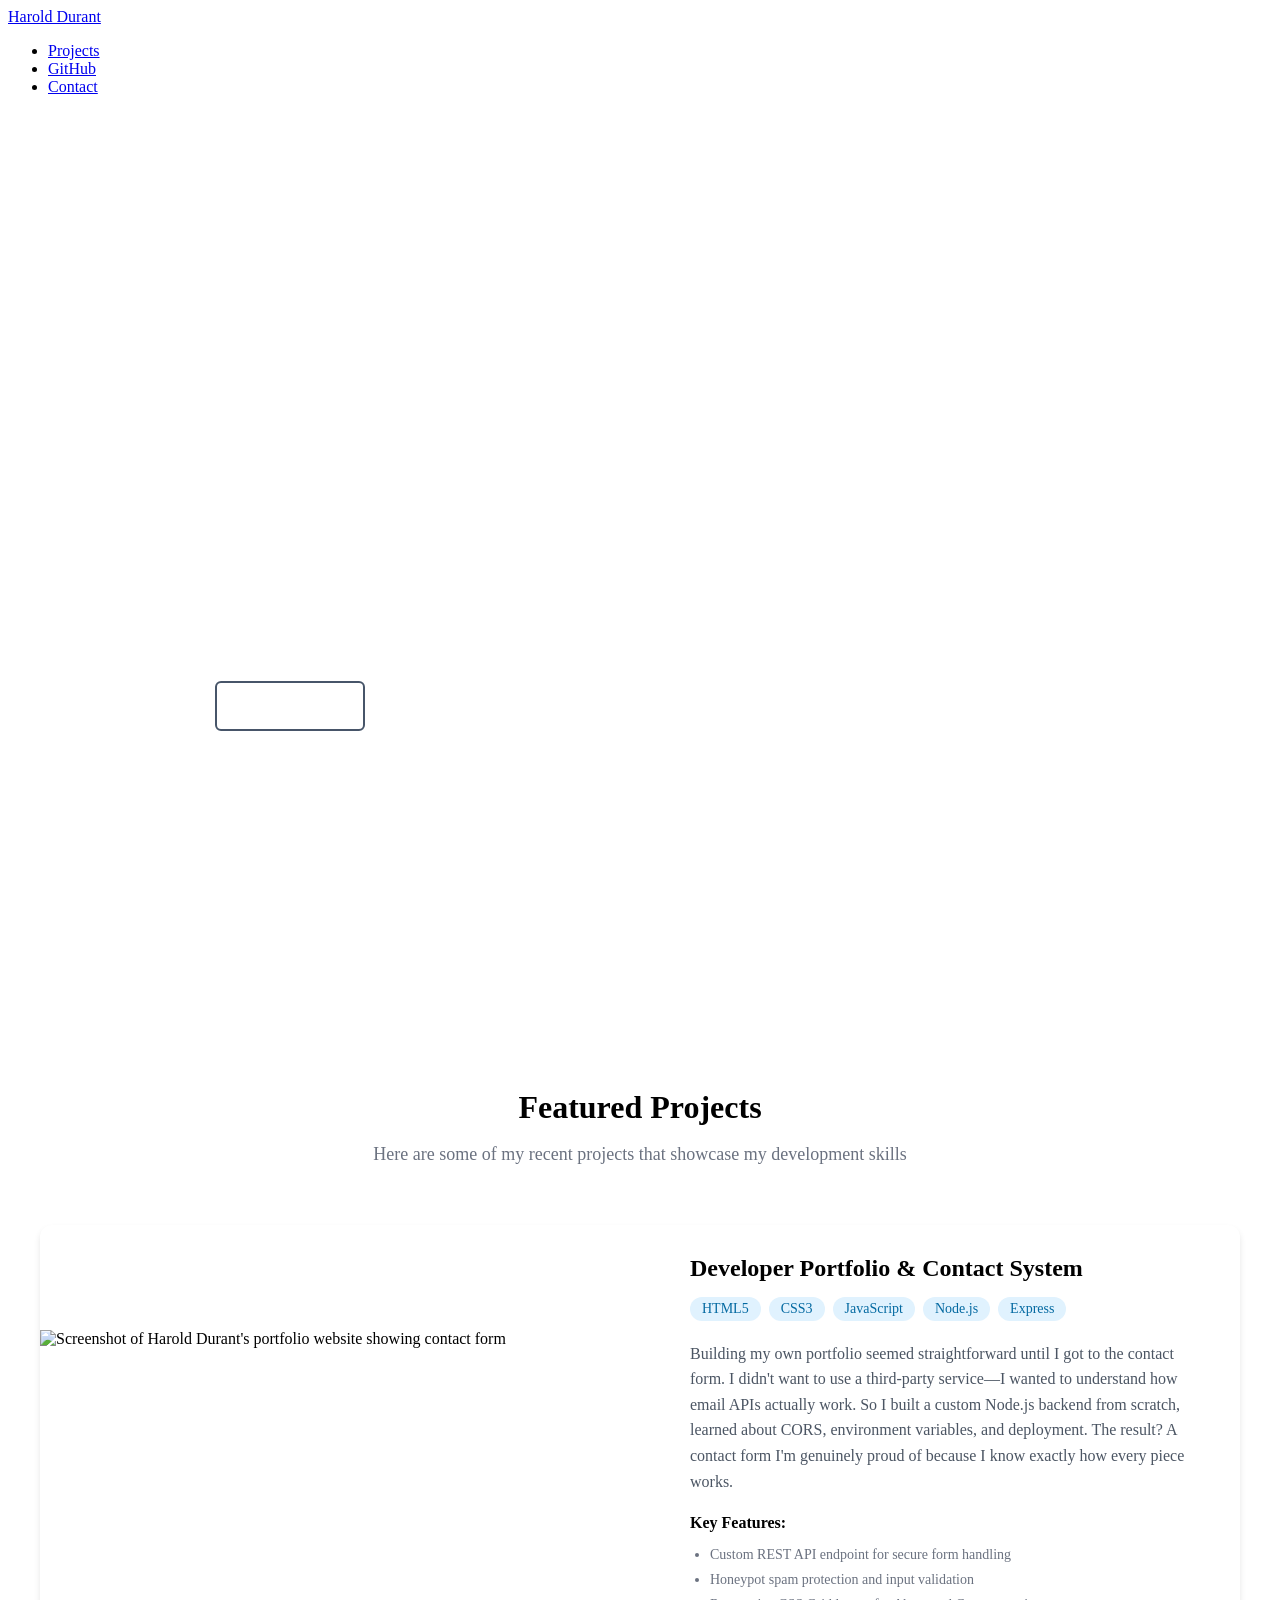
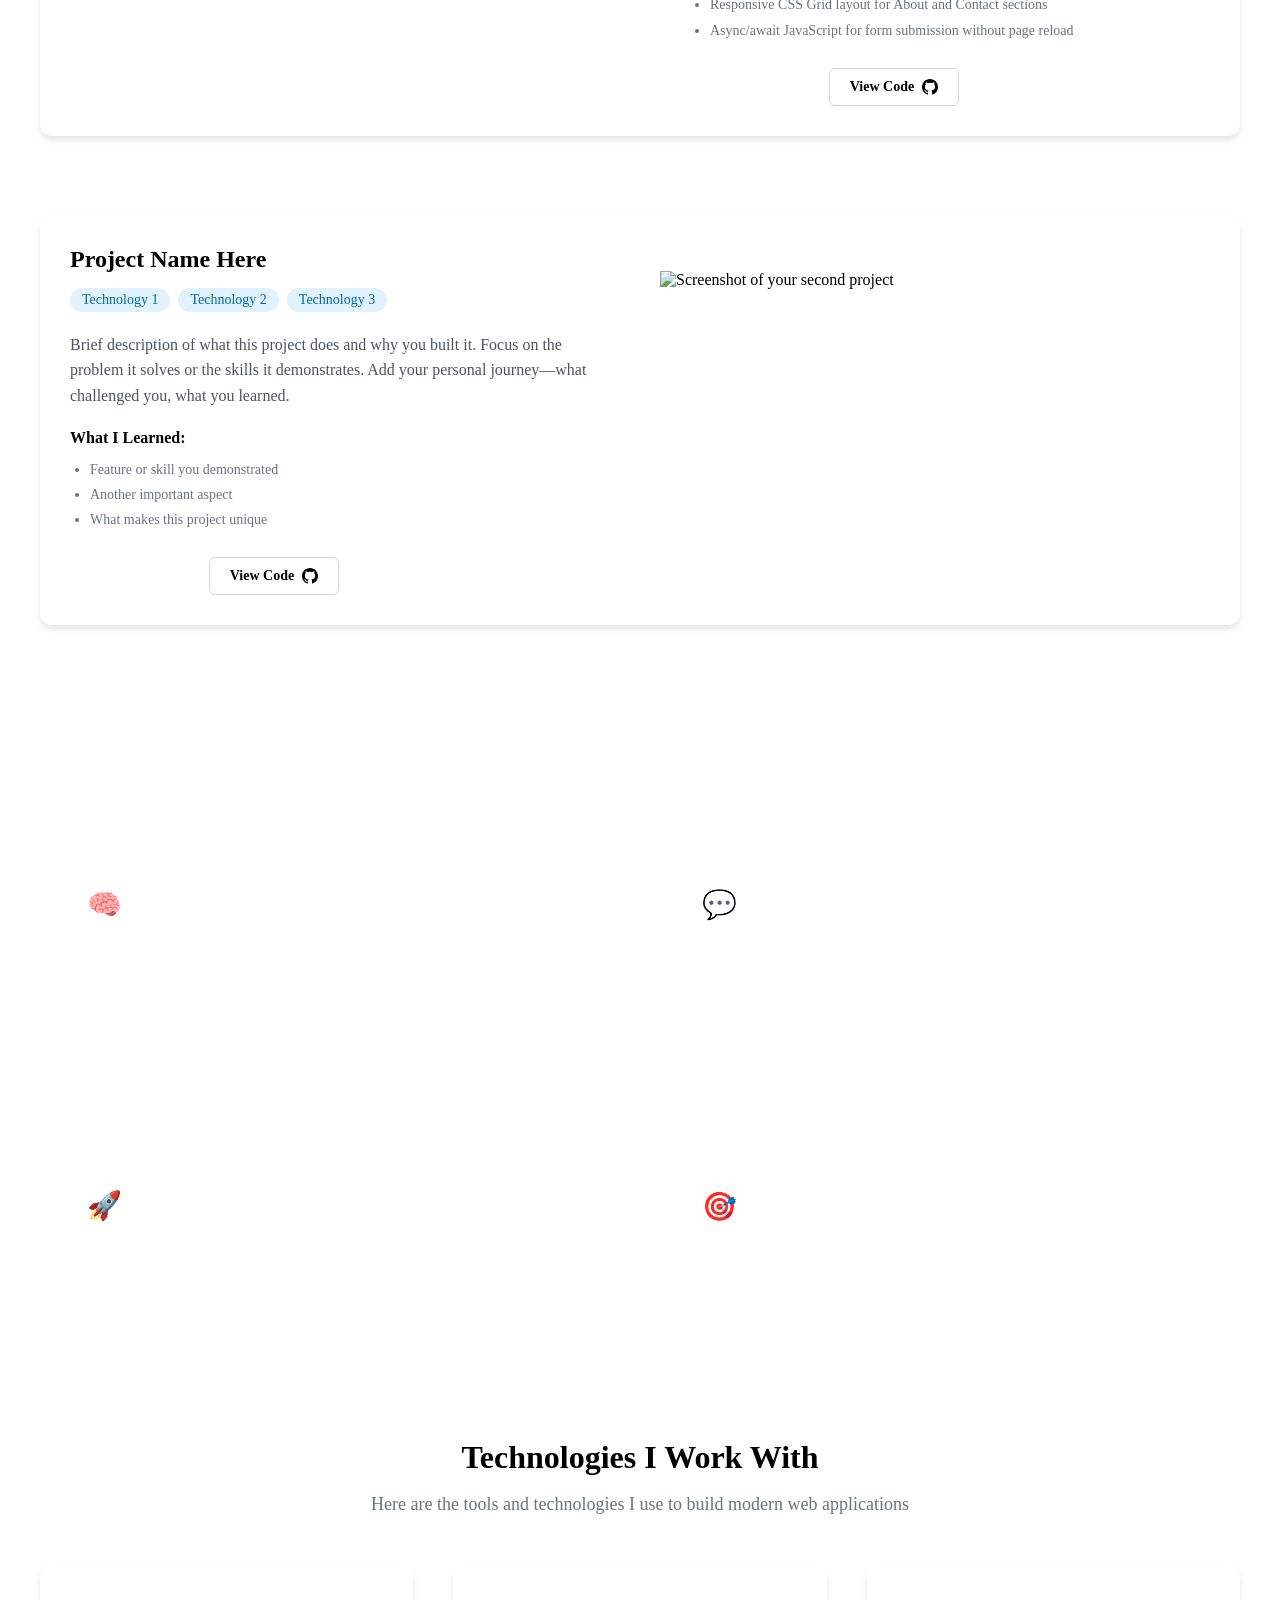
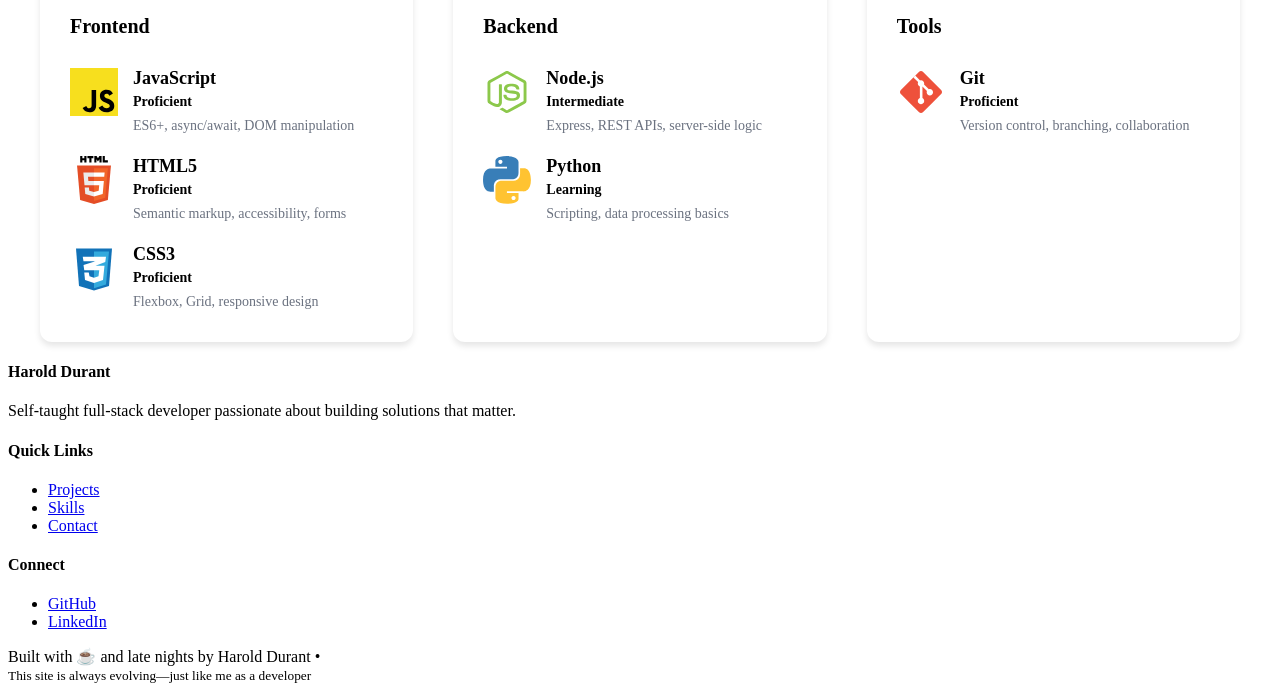
==== commit b9598631: "updated portfolio with modular CSS, video hero functionality, improved "Why Work With Me" section, a" ====
--- a/index.html
+++ b/index.html
@@ -4,13 +4,10 @@
   <meta charset="UTF-8">
   <title>Harold Durant • Software Engineer</title>
   <meta name="viewport" content="width=device-width, initial-scale=1, viewport-fit=cover" />
-  <meta name="description" content="Harold Durant’s software engineering portfolio showcasing AI, full‑stack, and UX projects." />
+  <meta name="description" content="Harold Durant's software engineering portfolio showcasing AI, full‑stack, and UX projects." />
   <link rel="icon" href="images/favicon.png" type="image/png">
   <link rel="stylesheet" href="style.css">
   <script src="script.js" defer></script>
-
-  <!-- Global Styles  -->
-  <link rel="preload" as="image" href="images/favicon.png">
 
   <!-- Fonts -->
   <link rel="preconnect" href="https://fonts.googleapis.com">
@@ -27,7 +24,7 @@
     <div class="header-container">
       <!-- LOGO -->
       <div>
-	<a href="index.html">Harold Durant</a>
+        <a href="index.html">Harold Durant</a>
       </div>
       <nav aria-label="Main site navigation">
         <ul>
@@ -41,6 +38,7 @@
 
   <!-- MAIN CONTENT -->
   <main id="main-content" role="main">
+
     <!-- HERO SECTION -->
     <section id="hero">
       <div class="hero-container">
@@ -80,10 +78,206 @@
         </div>
         
         <div class="hero-visual">
-          <!-- Option 1: Your photo -->
-          <img src="images/profile-photo.jpg" alt="Harold Durant" class="hero-image">
+          <div class="video-wrapper">
+            <div class="video-container">
+              <video 
+                class="intro-video" 
+                autoplay 
+                muted 
+                loop 
+                playsinline
+                poster="images/video-poster.jpg"
+              >
+                <source src="videos/intro-video.mp4" type="video/mp4">
+                <source src="videos/intro-video.webm" type="video/webm">
+                <!-- Fallback image if video doesn't load -->
+                <img src="images/video-fallback.jpg" alt="Harold Durant coding">
+              </video>
+              <div class="video-caption">
+                <small>Building the future, one line at a time</small>
+              </div>
+            </div>
+          </div>
         </div>
         
+      </div>
+    </section>
+
+    <!-- PROJECTS SECTION -->
+    <section id="portfolio-web" class="section-set">
+      <div class="projects-container">
+        
+        <h2 class="projects-title">Featured Projects</h2>
+        <p class="projects-intro">
+          Here are some of my recent projects that showcase my development skills
+        </p>
+
+        <!-- PROJECT 1 - YOUR PORTFOLIO -->
+        <article class="project-card">
+          <div class="project-image-container">
+            <img 
+              src="images/portfolio-screenshot.jpg" 
+              alt="Screenshot of Harold Durant's portfolio website showing contact form"
+              class="project-image"
+            >
+          </div>
+          
+          <div class="project-content">
+            <h3 class="project-title">Developer Portfolio & Contact System</h3>
+            
+            <div class="project-tags">
+              <span class="tag">HTML5</span>
+              <span class="tag">CSS3</span>
+              <span class="tag">JavaScript</span>
+              <span class="tag">Node.js</span>
+              <span class="tag">Express</span>
+            </div>
+            
+            <p class="project-description">
+              Building my own portfolio seemed straightforward until I got to the contact 
+              form. I didn't want to use a third-party service—I wanted to understand how 
+              email APIs actually work. So I built a custom Node.js backend from scratch, 
+              learned about CORS, environment variables, and deployment. The result? A 
+              contact form I'm genuinely proud of because I know exactly how every piece works.
+            </p>
+            
+            <div class="project-highlights">
+              <h4>Key Features:</h4>
+              <ul>
+                <li>Custom REST API endpoint for secure form handling</li>
+                <li>Honeypot spam protection and input validation</li>
+                <li>Responsive CSS Grid layout for About and Contact sections</li>
+                <li>Async/await JavaScript for form submission without page reload</li>
+              </ul>
+            </div>
+            
+            <div class="project-links">
+              <a href="https://harolddurant.com" class="project-link primary" target="_blank" rel="noopener noreferrer">
+                <span>View Live</span>
+                <svg class="link-icon" width="16" height="16" viewBox="0 0 24 24" fill="none" stroke="currentColor" stroke-width="2">
+                  <path d="M18 13v6a2 2 0 0 1-2 2H5a2 2 0 0 1-2-2V8a2 2 0 0 1 2-2h6"></path>
+                  <polyline points="15 3 21 3 21 9"></polyline>
+                  <line x1="10" y1="14" x2="21" y2="3"></line>
+                </svg>
+              </a>
+              <a href="https://github.com/ROIEngineer/portfolio" class="project-link secondary" target="_blank" rel="noopener noreferrer">
+                <span>View Code</span>
+                <svg class="link-icon" width="16" height="16" viewBox="0 0 24 24" fill="currentColor">
+                  <path d="M12 0c-6.626 0-12 5.373-12 12 0 5.302 3.438 9.8 8.207 11.387.599.111.793-.261.793-.577v-2.234c-3.338.726-4.033-1.416-4.033-1.416-.546-1.387-1.333-1.756-1.333-1.756-1.089-.745.083-.729.083-.729 1.205.084 1.839 1.237 1.839 1.237 1.07 1.834 2.807 1.304 3.492.997.107-.775.418-1.305.762-1.604-2.665-.305-5.467-1.334-5.467-5.931 0-1.311.469-2.381 1.236-3.221-.124-.303-.535-1.524.117-3.176 0 0 1.008-.322 3.301 1.23.957-.266 1.983-.399 3.003-.404 1.02.005 2.047.138 3.006.404 2.291-1.552 3.297-1.23 3.297-1.23.653 1.653.242 2.874.118 3.176.77.84 1.235 1.911 1.235 3.221 0 4.609-2.807 5.624-5.479 5.921.43.372.823 1.102.823 2.222v3.293c0 .319.192.694.801.576 4.765-1.589 8.199-6.086 8.199-11.386 0-6.627-5.373-12-12-12z"/>
+                </svg>
+              </a>
+            </div>
+          </div>
+        </article>
+
+        <!-- PROJECT 2 - Template for your next project -->
+        <article class="project-card reverse">
+          <div class="project-image-container">
+            <img 
+              src="images/project2-screenshot.jpg" 
+              alt="Screenshot of your second project"
+              class="project-image"
+            >
+          </div>
+          
+          <div class="project-content">
+            <h3 class="project-title">Project Name Here</h3>
+            
+            <div class="project-tags">
+              <span class="tag">Technology 1</span>
+              <span class="tag">Technology 2</span>
+              <span class="tag">Technology 3</span>
+            </div>
+            
+            <p class="project-description">
+              Brief description of what this project does and why you built it. 
+              Focus on the problem it solves or the skills it demonstrates. Add 
+              your personal journey—what challenged you, what you learned.
+            </p>
+            
+            <div class="project-highlights">
+              <h4>What I Learned:</h4>
+              <ul>
+                <li>Feature or skill you demonstrated</li>
+                <li>Another important aspect</li>
+                <li>What makes this project unique</li>
+              </ul>
+            </div>
+            
+            <div class="project-links">
+              <a href="#" class="project-link primary" target="_blank" rel="noopener noreferrer">
+                <span>View Live</span>
+                <svg class="link-icon" width="16" height="16" viewBox="0 0 24 24" fill="none" stroke="currentColor" stroke-width="2">
+                  <path d="M18 13v6a2 2 0 0 1-2 2H5a2 2 0 0 1-2-2V8a2 2 0 0 1 2-2h6"></path>
+                  <polyline points="15 3 21 3 21 9"></polyline>
+                  <line x1="10" y1="14" x2="21" y2="3"></line>
+                </svg>
+              </a>
+              <a href="#" class="project-link secondary" target="_blank" rel="noopener noreferrer">
+                <span>View Code</span>
+                <svg class="link-icon" width="16" height="16" viewBox="0 0 24 24" fill="currentColor">
+                  <path d="M12 0c-6.626 0-12 5.373-12 12 0 5.302 3.438 9.8 8.207 11.387.599.111.793-.261.793-.577v-2.234c-3.338.726-4.033-1.416-4.033-1.416-.546-1.387-1.333-1.756-1.333-1.756-1.089-.745.083-.729.083-.729 1.205.084 1.839 1.237 1.839 1.237 1.07 1.834 2.807 1.304 3.492.997.107-.775.418-1.305.762-1.604-2.665-.305-5.467-1.334-5.467-5.931 0-1.311.469-2.381 1.236-3.221-.124-.303-.535-1.524.117-3.176 0 0 1.008-.322 3.301 1.23.957-.266 1.983-.399 3.003-.404 1.02.005 2.047.138 3.006.404 2.291-1.552 3.297-1.23 3.297-1.23.653 1.653.242 2.874.118 3.176.77.84 1.235 1.911 1.235 3.221 0 4.609-2.807 5.624-5.479 5.921.43.372.823 1.102.823 2.222v3.293c0 .319.192.694.801.576 4.765-1.589 8.199-6.086 8.199-11.386 0-6.627-5.373-12-12-12z"/>
+                </svg>
+              </a>
+            </div>
+          </div>
+        </article>
+
+      </div>
+    </section>
+
+    <!-- WHY WORK WITH ME SECTION -->
+    <section class="why-section section-set">
+      <div class="why-container">
+        
+        <h2 class="why-title">Why Work With Me?</h2>
+        <p class="why-subtitle">
+          What makes me different from other developers
+        </p>
+        
+        <div class="why-grid">
+          
+          <div class="why-card">
+            <div class="why-icon-wrapper">🧠</div>
+            <h3>I Actually Care</h3>
+            <p>
+              I'm not just checking boxes or following tutorials. Every project 
+              I build, I genuinely want to understand how it works and make it better. 
+              This isn't just a job for me—it's a craft I'm constantly refining.
+            </p>
+          </div>
+          
+          <div class="why-card">
+            <div class="why-icon-wrapper">💬</div>
+            <h3>Clear Communication</h3>
+            <p>
+              I believe in over-communicating. Whether it's explaining technical 
+              decisions, asking clarifying questions, or providing updates, you'll 
+              always know where things stand. No surprises, no guessing.
+            </p>
+          </div>
+          
+          <div class="why-card">
+            <div class="why-icon-wrapper">🚀</div>
+            <h3>Growth Mindset</h3>
+            <p>
+              Being self-taught means I'm comfortable with not knowing everything—and 
+              excited to learn it. I don't see challenges as roadblocks; I see them 
+              as opportunities to level up my skills.
+            </p>
+          </div>
+          
+          <div class="why-card">
+            <div class="why-icon-wrapper">🎯</div>
+            <h3>Results-Focused</h3>
+            <p>
+              I don't build things just to build them. I focus on creating solutions 
+              that actually work, are maintainable, and solve the problem they're 
+              meant to solve. Clean code matters, but impact matters more.
+            </p>
+          </div>
+          
+        </div>
       </div>
     </section>
 
@@ -191,289 +385,29 @@
       </div>
     </section>
 
-    <!-- PROJECTS SECTION -->
-    <section id="portfolio-web" class="section-set">
-      <div class="projects-container">
-        
-        <h2 class="projects-title">Featured Projects</h2>
-        <p class="projects-intro">
-          Here are some of my recent projects that showcase my development skills
-        </p>
-
-        <!-- PROJECT 1 -->
-        <article class="project-card">
-          <div class="project-image-container">
-            <img 
-              src="images/project1-screenshot.jpg" 
-              alt="Screenshot of Portfolio Website project"
-              class="project-image"
-            >
-          </div>
-          
-          <div class="project-content">
-            <h3 class="project-title">Portfolio Website</h3>
-            
-            <div class="project-tags">
-              <span class="tag">HTML5</span>
-              <span class="tag">CSS3</span>
-              <span class="tag">JavaScript</span>
-              <span class="tag">Node.js</span>
-            </div>
-            
-            <p class="project-description">
-              A responsive portfolio website with a contact form that sends emails 
-              using a custom Node.js backend. Features include form validation, 
-              honeypot spam protection, and a mobile-first responsive design.
-            </p>
-            
-            <div class="project-highlights">
-              <h4>Key Features:</h4>
-              <ul>
-                <li>Custom email API with Resend integration</li>
-                <li>Client-side and server-side form validation</li>
-                <li>Responsive grid layout for all screen sizes</li>
-                <li>Accessible semantic HTML structure</li>
-              </ul>
-            </div>
-            
-            <div class="project-links">
-              <a href="https://your-live-site.com" class="project-link primary" target="_blank" rel="noopener noreferrer">
-                <span>View Live</span>
-                <svg class="link-icon" width="16" height="16" viewBox="0 0 24 24" fill="none" stroke="currentColor" stroke-width="2">
-                  <path d="M18 13v6a2 2 0 0 1-2 2H5a2 2 0 0 1-2-2V8a2 2 0 0 1 2-2h6"></path>
-                  <polyline points="15 3 21 3 21 9"></polyline>
-                  <line x1="10" y1="14" x2="21" y2="3"></line>
-                </svg>
-              </a>
-              <a href="https://github.com/ROIEngineer/your-repo" class="project-link secondary" target="_blank" rel="noopener noreferrer">
-                <span>View Code</span>
-                <svg class="link-icon" width="16" height="16" viewBox="0 0 24 24" fill="currentColor">
-                  <path d="M12 0c-6.626 0-12 5.373-12 12 0 5.302 3.438 9.8 8.207 11.387.599.111.793-.261.793-.577v-2.234c-3.338.726-4.033-1.416-4.033-1.416-.546-1.387-1.333-1.756-1.333-1.756-1.089-.745.083-.729.083-.729 1.205.084 1.839 1.237 1.839 1.237 1.07 1.834 2.807 1.304 3.492.997.107-.775.418-1.305.762-1.604-2.665-.305-5.467-1.334-5.467-5.931 0-1.311.469-2.381 1.236-3.221-.124-.303-.535-1.524.117-3.176 0 0 1.008-.322 3.301 1.23.957-.266 1.983-.399 3.003-.404 1.02.005 2.047.138 3.006.404 2.291-1.552 3.297-1.23 3.297-1.23.653 1.653.242 2.874.118 3.176.77.84 1.235 1.911 1.235 3.221 0 4.609-2.807 5.624-5.479 5.921.43.372.823 1.102.823 2.222v3.293c0 .319.192.694.801.576 4.765-1.589 8.199-6.086 8.199-11.386 0-6.627-5.373-12-12-12z"/>
-                </svg>
-              </a>
-            </div>
-          </div>
-        </article>
-
-        <!-- PROJECT 2 -->
-        <article class="project-card reverse">
-          <div class="project-image-container">
-            <img 
-              src="images/project2-screenshot.jpg" 
-              alt="Screenshot of your second project"
-              class="project-image"
-            >
-          </div>
-          
-          <div class="project-content">
-            <h3 class="project-title">Project Name Here</h3>
-            
-            <div class="project-tags">
-              <span class="tag">Technology 1</span>
-              <span class="tag">Technology 2</span>
-              <span class="tag">Technology 3</span>
-            </div>
-            
-            <p class="project-description">
-              Brief description of what this project does and why you built it. 
-              Focus on the problem it solves or the skills it demonstrates.
-            </p>
-            
-            <div class="project-highlights">
-              <h4>Key Features:</h4>
-              <ul>
-                <li>Feature or skill you demonstrated</li>
-                <li>Another important aspect</li>
-                <li>What makes this project unique</li>
-              </ul>
-            </div>
-            
-            <div class="project-links">
-              <a href="#" class="project-link primary" target="_blank" rel="noopener noreferrer">
-                <span>View Live</span>
-                <svg class="link-icon" width="16" height="16" viewBox="0 0 24 24" fill="none" stroke="currentColor" stroke-width="2">
-                  <path d="M18 13v6a2 2 0 0 1-2 2H5a2 2 0 0 1-2-2V8a2 2 0 0 1 2-2h6"></path>
-                  <polyline points="15 3 21 3 21 9"></polyline>
-                  <line x1="10" y1="14" x2="21" y2="3"></line>
-                </svg>
-              </a>
-              <a href="#" class="project-link secondary" target="_blank" rel="noopener noreferrer">
-                <span>View Code</span>
-                <svg class="link-icon" width="16" height="16" viewBox="0 0 24 24" fill="currentColor">
-                  <path d="M12 0c-6.626 0-12 5.373-12 12 0 5.302 3.438 9.8 8.207 11.387.599.111.793-.261.793-.577v-2.234c-3.338.726-4.033-1.416-4.033-1.416-.546-1.387-1.333-1.756-1.333-1.756-1.089-.745.083-.729.083-.729 1.205.084 1.839 1.237 1.839 1.237 1.07 1.834 2.807 1.304 3.492.997.107-.775.418-1.305.762-1.604-2.665-.305-5.467-1.334-5.467-5.931 0-1.311.469-2.381 1.236-3.221-.124-.303-.535-1.524.117-3.176 0 0 1.008-.322 3.301 1.23.957-.266 1.983-.399 3.003-.404 1.02.005 2.047.138 3.006.404 2.291-1.552 3.297-1.23 3.297-1.23.653 1.653.242 2.874.118 3.176.77.84 1.235 1.911 1.235 3.221 0 4.609-2.807 5.624-5.479 5.921.43.372.823 1.102.823 2.222v3.293c0 .319.192.694.801.576 4.765-1.589 8.199-6.086 8.199-11.386 0-6.627-5.373-12-12-12z"/>
-                </svg>
-              </a>
-            </div>
-          </div>
-        </article>
-
-        <!-- PROJECT 3 -->
-        <article class="project-card">
-          <div class="project-image-container">
-            <img 
-              src="images/project3-screenshot.jpg" 
-              alt="Screenshot of your third project"
-              class="project-image"
-            >
-          </div>
-          
-          <div class="project-content">
-            <h3 class="project-title">Another Project</h3>
-            
-            <div class="project-tags">
-              <span class="tag">Technology 1</span>
-              <span class="tag">Technology 2</span>
-            </div>
-            
-            <p class="project-description">
-              What this project does and what you learned while building it.
-            </p>
-            
-            <div class="project-highlights">
-              <h4>What I Learned:</h4>
-              <ul>
-                <li>New skill or concept you mastered</li>
-                <li>Challenge you overcame</li>
-                <li>Best practice you implemented</li>
-              </ul>
-            </div>
-            
-            <div class="project-links">
-              <a href="#" class="project-link primary" target="_blank" rel="noopener noreferrer">
-                <span>View Live</span>
-                <svg class="link-icon" width="16" height="16" viewBox="0 0 24 24" fill="none" stroke="currentColor" stroke-width="2">
-                  <path d="M18 13v6a2 2 0 0 1-2 2H5a2 2 0 0 1-2-2V8a2 2 0 0 1 2-2h6"></path>
-                  <polyline points="15 3 21 3 21 9"></polyline>
-                  <line x1="10" y1="14" x2="21" y2="3"></line>
-                </svg>
-              </a>
-              <a href="#" class="project-link secondary" target="_blank" rel="noopener noreferrer">
-                <span>View Code</span>
-                <svg class="link-icon" width="16" height="16" viewBox="0 0 24 24" fill="currentColor">
-                  <path d="M12 0c-6.626 0-12 5.373-12 12 0 5.302 3.438 9.8 8.207 11.387.599.111.793-.261.793-.577v-2.234c-3.338.726-4.033-1.416-4.033-1.416-.546-1.387-1.333-1.756-1.333-1.756-1.089-.745.083-.729.083-.729 1.205.084 1.839 1.237 1.839 1.237 1.07 1.834 2.807 1.304 3.492.997.107-.775.418-1.305.762-1.604-2.665-.305-5.467-1.334-5.467-5.931 0-1.311.469-2.381 1.236-3.221-.124-.303-.535-1.524.117-3.176 0 0 1.008-.322 3.301 1.23.957-.266 1.983-.399 3.003-.404 1.02.005 2.047.138 3.006.404 2.291-1.552 3.297-1.23 3.297-1.23.653 1.653.242 2.874.118 3.176.77.84 1.235 1.911 1.235 3.221 0 4.609-2.807 5.624-5.479 5.921.43.372.823 1.102.823 2.222v3.293c0 .319.192.694.801.576 4.765-1.589 8.199-6.086 8.199-11.386 0-6.627-5.373-12-12-12z"/>
-                </svg>
-              </a>
-            </div>
-          </div>
-        </article>
-
-      </div>
-    </section>
-
-    <!-- WHY WORK WITH ME SECTION -->
-    <section class="why-section section-set">
-      <div class="why-container">
-        
-        <h2 class="why-title">Why Work With Me?</h2>
-        
-        <div class="why-grid">
-          
-          <div class="why-card">
-            <div class="why-icon">🧠</div>
-            <h3>I Actually Care</h3>
-            <p>
-              I'm not just checking boxes or following tutorials. Every project 
-              I build, I genuinely want to understand how it works and make it better. 
-              This isn't just a job for me—it's a craft I'm constantly refining.
-            </p>
-          </div>
-          
-          <div class="why-card">
-            <div class="why-icon">💬</div>
-            <h3>Clear Communication</h3>
-            <p>
-              I believe in over-communicating. Whether it's explaining technical 
-              decisions, asking clarifying questions, or providing updates, you'll 
-              always know where things stand. No surprises, no guessing.
-            </p>
-          </div>
-          
-          <div class="why-card">
-            <div class="why-icon">🚀</div>
-            <h3>Growth Mindset</h3>
-            <p>
-              Being self-taught means I'm comfortable with not knowing everything—and 
-              excited to learn it. I don't see challenges as roadblocks; I see them 
-              as opportunities to level up my skills.
-            </p>
-          </div>
-          
-          <div class="why-card">
-            <div class="why-icon">🎯</div>
-            <h3>Results-Focused</h3>
-            <p>
-              I don't build things just to build them. I focus on creating solutions 
-              that actually work, are maintainable, and solve the problem they're 
-              meant to solve. Clean code matters, but impact matters more.
-            </p>
-          </div>
-          
-        </div>
-      </div>
-    </section>
-
-
-  </main>
-
-  <!--  FOOTER  -->
-  <footer class="site-footer columns" aria-label="Site footer">
-    <div class="container footer-grid">
-      <div class="col brand">
-        <div class="logo">Harold Durant</div>
-        <p class="muted">Building AI-powered applications, full-stack solutions, and UX-focused experiences.</p>
-      </div>
-
-      <div class="col">
-        <h4>Projects</h4>
-        <ul>
-          <li><a href="#">Portfolio Website</a></li>
-          <li><a href="#">Tic-Tac-Toe</a></li>
-          <li><a href="#">Weather App</a></li>
-        </ul>
-      </div>
-
-      <div class="col">
-        <h4>Connect</h4>
-        <ul>
-          <li><a href="mailto:mrdurant2023@gmail.com">Email</a></li>
-          <li><a href="contact/index.html">Contact</a></li>
-          <li><a href="https://github.com/ROIEngineer" rel="noopener noreferrer" target="_blank">GitHub</a></li>
-        </ul>
-      </div>
-    </div>
-
-    <div class="footer-bottom">
-      <small>&copy; <span id="year"></span> Harold Durant — Built with care.</small>
-    </div>
-  </footer>
-
-  <svg xmlns="http://www.w3.org/2000/svg" xmlns:xlink="http://www.w3.org/1999/xlink" style="display: none;">
-    <!-- React -->
-    <symbol id="react" viewBox="0 -14 256 256">
-        <path d="M210.483381,73.8236374 C207.827698,72.9095503 205.075867,72.0446761 202.24247,71.2267368 C202.708172,69.3261098 203.135596,67.4500894 203.515631,65.6059664 C209.753843,35.3248922 205.675082,10.9302478 191.747328,2.89849283 C178.392359,-4.80289661 156.551327,3.22703567 134.492936,22.4237776 C132.371761,24.2697233 130.244662,26.2241201 128.118477,28.2723861 C126.701777,26.917204 125.287358,25.6075897 123.876584,24.3549348 C100.758745,3.82852863 77.5866802,-4.82157937 63.6725966,3.23341515 C50.3303869,10.9571328 46.3792156,33.8904224 51.9945178,62.5880206 C52.5367729,65.3599011 53.1706189,68.1905639 53.8873982,71.068617 C50.6078941,71.9995641 47.4418534,72.9920277 44.4125156,74.0478303 C17.3093297,83.497195 0,98.3066828 0,113.667995 C0,129.533287 18.5815786,145.446423 46.8116526,155.095373 C49.0394553,155.856809 51.3511025,156.576778 53.7333796,157.260293 C52.9600965,160.37302 52.2875179,163.423318 51.7229345,166.398431 C46.3687351,194.597975 50.5500231,216.989464 63.8566899,224.664425 C77.6012619,232.590464 100.66852,224.443422 123.130185,204.809231 C124.905501,203.257196 126.687196,201.611293 128.472081,199.886102 C130.785552,202.113904 133.095375,204.222319 135.392897,206.199955 C157.14963,224.922338 178.637969,232.482469 191.932332,224.786092 C205.663234,216.837268 210.125675,192.78347 204.332202,163.5181 C203.88974,161.283006 203.374826,158.99961 202.796573,156.675661 C204.416503,156.196743 206.006814,155.702335 207.557482,155.188332 C236.905331,145.46465 256,129.745175 256,113.667995 C256,98.2510906 238.132466,83.3418093 210.483381,73.8236374 L210.483381,73.8236374 Z M204.118035,144.807565 C202.718197,145.270987 201.281904,145.718918 199.818271,146.153177 C196.578411,135.896354 192.205739,124.989735 186.854729,113.72131 C191.961041,102.721277 196.164656,91.9540963 199.313837,81.7638014 C201.93261,82.5215915 204.474374,83.3208483 206.923636,84.1643056 C230.613348,92.3195488 245.063763,104.377206 245.063763,113.667995 C245.063763,123.564379 229.457753,136.411268 204.118035,144.807565 L204.118035,144.807565 Z M193.603754,165.642007 C196.165567,178.582766 196.531475,190.282717 194.834536,199.429057 C193.309843,207.64764 190.243595,213.12715 186.452366,215.321689 C178.384612,219.991462 161.131788,213.921395 142.525146,197.909832 C140.392124,196.074366 138.243609,194.114502 136.088259,192.040261 C143.301619,184.151133 150.510878,174.979732 157.54698,164.793993 C169.922699,163.695814 181.614905,161.900447 192.218042,159.449363 C192.740247,161.555956 193.204126,163.621993 193.603754,165.642007 L193.603754,165.642007 Z M87.2761866,214.514686 C79.3938934,217.298414 73.1160375,217.378157 69.3211631,215.189998 C61.2461189,210.532528 57.8891498,192.554265 62.4682434,168.438039 C62.9927272,165.676183 63.6170041,162.839142 64.3365173,159.939216 C74.8234575,162.258154 86.4299951,163.926841 98.8353334,164.932519 C105.918826,174.899534 113.336329,184.06091 120.811247,192.08264 C119.178102,193.65928 117.551336,195.16028 115.933685,196.574699 C106.001303,205.256705 96.0479605,211.41654 87.2761866,214.514686 L87.2761866,214.514686 Z M50.3486141,144.746959 C37.8658105,140.48046 27.5570398,134.935332 20.4908634,128.884403 C14.1414664,123.446815 10.9357817,118.048415 10.9357817,113.667995 C10.9357817,104.34622 24.8334611,92.4562517 48.0123604,84.3748281 C50.8247961,83.3942121 53.7689223,82.4701001 56.8242337,81.6020363 C60.0276398,92.0224477 64.229889,102.917218 69.3011135,113.93411 C64.1642716,125.11459 59.9023288,136.182975 56.6674809,146.725506 C54.489347,146.099407 52.3791089,145.440499 50.3486141,144.746959 L50.3486141,144.746959 Z M62.7270678,60.4878073 C57.9160346,35.9004118 61.1112387,17.3525532 69.1516515,12.6982729 C77.7160924,7.74005624 96.6544653,14.8094222 116.614922,32.5329619 C117.890816,33.6657739 119.171723,34.8514442 120.456275,36.0781256 C113.018267,44.0647686 105.66866,53.1573386 98.6480514,63.0655695 C86.6081646,64.1815215 75.0831931,65.9741531 64.4868907,68.3746571 C63.8206914,65.6948233 63.2305903,63.0619242 62.7270678,60.4878073 L62.7270678,60.4878073 Z M173.153901,87.7550367 C170.620796,83.3796304 168.020249,79.1076627 165.369124,74.9523483 C173.537126,75.9849113 181.362914,77.3555864 188.712066,79.0329319 C186.505679,86.1041206 183.755673,93.4974728 180.518546,101.076741 C178.196419,96.6680702 175.740322,92.2229454 173.153901,87.7550367 L173.153901,87.7550367 Z M128.122121,43.8938899 C133.166461,49.3588189 138.218091,55.4603279 143.186789,62.0803968 C138.179814,61.8439007 133.110868,61.720868 128.000001,61.720868 C122.937434,61.720868 117.905854,61.8411667 112.929865,62.0735617 C117.903575,55.515009 122.99895,49.4217021 128.122121,43.8938899 L128.122121,43.8938899 Z M82.8018984,87.830679 C80.2715265,92.2183886 77.8609975,96.6393627 75.5753239,101.068539 C72.3906004,93.5156998 69.6661103,86.0886276 67.440586,78.9171899 C74.7446255,77.2826781 82.5335049,75.9461789 90.6495601,74.9332099 C87.9610684,79.1268011 85.3391054,83.4302106 82.8018984,87.8297677 L82.8018984,87.830679 L82.8018984,87.830679 Z M90.8833221,153.182899 C82.4979621,152.247395 74.5919739,150.979704 67.289757,149.390303 C69.5508242,142.09082 72.3354636,134.505173 75.5876271,126.789657 C77.8792246,131.215644 80.2993228,135.638441 82.8451877,140.03572 L82.8456433,140.03572 C85.4388987,144.515476 88.1255676,148.903640 90.8833221,153.182899 L90.8833221,153.182899 Z M128.424691,184.213105 C123.24137,178.620587 118.071264,172.434323 113.021912,165.780078 C117.923624,165.972373 122.921029,166.0708 128.000001,166.0708 C133.217953,166.0708 138.376211,165.953235 143.45336,165.727219 C138.468257,172.501308 133.434855,178.697141 128.424691,184.213105 L128.424691,184.213105 Z M180.622896,126.396409 C184.044571,134.195313 186.929004,141.741317 189.219234,148.9164 C181.796719,150.609693 173.782736,151.973534 165.339049,152.986959 C167.996555,148.775595 170.619884,144.430263 173.197646,139.960532 C175.805484,135.438399 178.28163,130.90943 180.622896,126.396409 L180.622896,126.396409 Z M163.724586,134.496971 C159.722835,141.435557 155.614455,148.059271 151.443648,154.311611 C143.847063,154.854776 135.998946,155.134562 128.000001,155.134562 C120.033408,155.134562 112.284171,154.887129 104.822013,154.402745 C100.48306,148.068386 96.285368,141.425078 92.3091341,134.556664 L92.3100455,134.556664 C88.3442923,127.706935 84.6943232,120.799333 81.3870228,113.930466 C84.6934118,107.045648 88.3338117,100.130301 92.276781,93.292874 L92.2758697,93.294241 C96.2293193,86.4385872 100.390102,79.8276317 104.688954,73.5329157 C112.302398,72.9573964 120.109505,72.6571055 127.999545,72.6571055 L128.000001,72.6571055 C135.925583,72.6571055 143.742714,72.9596746 151.353879,73.5402067 C155.587114,79.7888993 159.719645,86.3784378 163.688588,93.2350031 C167.702644,100.168578 171.389978,107.037901 174.724618,113.77508 C171.400003,120.627999 167.720871,127.566587 163.724586,134.496971 L163.724586,134.496971 Z M186.284677,12.3729198 C194.857321,17.3165548 198.191049,37.2542268 192.804953,63.3986692 C192.461372,65.0669011 192.074504,66.7661189 191.654369,68.4881206 C181.03346,66.0374921 169.500286,64.2138746 157.425315,63.0810626 C150.391035,53.0639249 143.101577,43.9572289 135.784778,36.073113 C137.751934,34.1806885 139.716356,32.3762092 141.672575,30.673346 C160.572216,14.2257007 178.236518,7.73185406 186.284677,12.3729198 L186.284677,12.3729198 Z M128.000001,90.8080696 C140.624975,90.8080696 150.859926,101.042565 150.859926,113.667995 C150.859926,126.292969 140.624975,136.527922 128.000001,136.527922 C115.375026,136.527922 105.140075,126.292969 105.140075,113.667995 C105.140075,101.042565 115.375026,90.8080696 128.000001,90.8080696 L128.000001,90.8080696 Z" fill="#00D8FF"/>
-    </symbol>
-
-    <!-- Python -->
-    <symbol id="python" viewBox="0 -0.5 256 256">
-    	<path d="M126.915866,0.0722755491 C62.0835831,0.0722801733 66.1321288,28.1874648 66.1321288,28.1874648 L66.2044043,57.3145115 L128.072276,57.3145115 L128.072276,66.0598532 L41.6307171,66.0598532 C41.6307171,66.0598532 0.144551098,61.3549438 0.144551098,126.771315 C0.144546474,192.187673 36.3546019,189.867871 36.3546019,189.867871 L57.9649915,189.867871 L57.9649915,159.51214 C57.9649915,159.51214 56.8001363,123.302089 93.5968379,123.302089 L154.95878,123.302089 C154.95878,123.302089 189.434218,123.859386 189.434218,89.9830604 L189.434218,33.9695088 C189.434218,33.9695041 194.668541,0.0722755491 126.915866,0.0722755491 L126.915866,0.0722755491 Z M92.8018069,19.6589497 C98.9572068,19.6589452 103.932242,24.6339846 103.932242,30.7893845 C103.932246,36.9447844 98.9572068,41.9198193 92.8018069,41.9198193 C86.646407,41.9198239 81.6713721,36.9447844 81.6713721,30.7893845 C81.6713674,24.6339846 86.646407,19.6589497 92.8018069,19.6589497 L92.8018069,19.6589497 Z" fill="#387EB8"/>
-    	<path d="M128.757101,254.126271 C193.589403,254.126271 189.540839,226.011081 189.540839,226.011081 L189.468564,196.884035 L127.600692,196.884035 L127.600692,188.138693 L214.042251,188.138693 C214.042251,188.138693 255.528417,192.843589 255.528417,127.427208 C255.52844,62.0108566 219.318366,64.3306589 219.318366,64.3306589 L197.707976,64.3306589 L197.707976,94.6863832 C197.707976,94.6863832 198.87285,130.896434 162.07613,130.896434 L100.714182,130.896434 C100.714182,130.896434 66.238745,130.339138 66.238745,164.215486 L66.238745,220.229038 C66.238745,220.229038 61.0044225,254.126271 128.757101,254.126271 L128.757101,254.126271 Z M162.87116,234.539597 C156.715759,234.539597 151.740726,229.564564 151.740726,223.409162 C151.740726,217.253759 156.715759,212.278727 162.87116,212.278727 C169.026563,212.278727 174.001595,217.253759 174.001595,223.409162 C174.001618,229.564564 169.026563,234.539597 162.87116,234.539597 L162.87116,234.539597 Z" fill="#FFC331"/>
-    </symbol>
-
-    <!-- Node.js -->
-    <symbol id="nodejs" viewBox="0 0 32 32">
+    <!-- SVG ICON DEFINITIONS -->
+    <svg style="display: none;">
+      <!-- Python -->
+      <symbol id="python" viewBox="0 -0.5 256 256">
+        <path d="M126.915866,0.0722755491 C62.0835831,0.0722801733 66.1321288,28.1874648 66.1321288,28.1874648 L66.2044043,57.3145115 L128.072276,57.3145115 L128.072276,66.0598532 L41.6307171,66.0598532 C41.6307171,66.0598532 0.144551098,61.3549438 0.144551098,126.771315 C0.144546474,192.187673 36.3546019,189.867871 36.3546019,189.867871 L57.9649915,189.867871 L57.9649915,159.51214 C57.9649915,159.51214 56.8001363,123.302089 93.5968379,123.302089 L154.95878,123.302089 C154.95878,123.302089 189.434218,123.859386 189.434218,89.9830604 L189.434218,33.9695088 C189.434218,33.9695041 194.668541,0.0722755491 126.915866,0.0722755491 L126.915866,0.0722755491 Z M92.8018069,19.6589497 C98.9572068,19.6589452 103.932242,24.6339846 103.932242,30.7893845 C103.932246,36.9447844 98.9572068,41.9198193 92.8018069,41.9198193 C86.646407,41.9198239 81.6713721,36.9447844 81.6713721,30.7893845 C81.6713674,24.6339846 86.646407,19.6589497 92.8018069,19.6589497 L92.8018069,19.6589497 Z" fill="#387EB8"/>
+        <path d="M128.757101,254.126271 C193.589403,254.126271 189.540839,226.011081 189.540839,226.011081 L189.468564,196.884035 L127.600692,196.884035 L127.600692,188.138693 L214.042251,188.138693 C214.042251,188.138693 255.528417,192.843589 255.528417,127.427208 C255.52844,62.0108566 219.318366,64.3306589 219.318366,64.3306589 L197.707976,64.3306589 L197.707976,94.6863832 C197.707976,94.6863832 198.87285,130.896434 162.07613,130.896434 L100.714182,130.896434 C100.714182,130.896434 66.238745,130.339138 66.238745,164.215486 L66.238745,220.229038 C66.238745,220.229038 61.0044225,254.126271 128.757101,254.126271 L128.757101,254.126271 Z M162.87116,234.539597 C156.715759,234.539597 151.740726,229.564564 151.740726,223.409162 C151.740726,217.253759 156.715759,212.278727 162.87116,212.278727 C169.026563,212.278727 174.001595,217.253759 174.001595,223.409162 C174.001618,229.564564 169.026563,234.539597 162.87116,234.539597 L162.87116,234.539597 Z" fill="#FFC331"/>
+      </symbol>
+
+      <!-- Node.js -->
+      <symbol id="nodejs" viewBox="0 0 32 32">
         <path d="M17.1725 2.29872C16.4627 1.89953 15.5373 1.90132 14.8269 2.29872C11.2689 4.26227 7.71082 6.22641 4.15216 8.18906C3.45969 8.55335 2.99264 9.29698 3.00009 10.0688V21.9328C2.99509 22.7197 3.48622 23.4705 4.19655 23.8298C5.21871 24.3736 6.2118 24.9726 7.25244 25.4802C8.45451 26.0709 9.95843 26.2015 11.1752 25.5855C12.1629 25.075 12.6016 23.9395 12.6003 22.896C12.6083 18.9806 12.6016 15.0651 12.6034 11.1496C12.6269 10.9756 12.4962 10.7896 12.3064 10.7938C11.8517 10.7866 11.3964 10.7896 10.9417 10.7926C10.7699 10.7764 10.6022 10.9191 10.6152 11.0918C10.6091 14.982 10.6164 18.8734 10.6115 22.7642C10.6214 23.3024 10.2578 23.8196 9.73913 24.0014C8.5412 24.4213 5.12198 22.2012 5.12198 22.2012C4.9965 22.1431 4.91682 22.007 4.92912 21.8718C4.92912 17.9576 4.92973 14.0433 4.92912 10.1297C4.91187 9.97191 5.00912 9.8298 5.15402 9.76538C8.70033 7.8134 12.2448 5.85654 15.7911 3.90336C15.9143 3.82115 16.086 3.8214 16.2089 3.90396C19.7552 5.85654 23.3003 7.81161 26.8472 9.76368C26.9926 9.828 27.0857 9.9725 27.0709 10.1297C27.0703 14.0433 27.0721 17.9576 27.0697 21.8713C27.0802 22.0098 27.0086 22.144 26.8793 22.2048C23.3661 24.1462 19.8129 26.025 16.3315 28.0228C16.1796 28.1099 16.0075 28.2086 15.8373 28.1126C14.9218 27.6062 14.0174 27.0801 13.1049 26.5688C13.0057 26.5069 12.8794 26.4803 12.7759 26.5496C12.3668 26.7652 11.982 26.9398 11.5122 27.1258C10.8524 27.387 10.9578 27.4938 11.5529 27.8405C12.62 28.4444 13.6889 29.0459 14.756 29.6504C15.4585 30.0888 16.4024 30.12 17.1275 29.7149C20.6861 27.7538 24.2436 25.7904 27.8029 23.8293C28.5113 23.468 29.0049 22.7202 28.9999 21.9327V10.0688C29.0068 9.31264 28.5576 8.58227 27.886 8.21259C24.3156 6.23947 20.7435 4.27064 17.1725 2.29872Z" fill="#8CC84B"/>
         <path d="M22.5419 11.2062C21.1452 10.459 19.4836 10.4192 17.9315 10.5169C16.8102 10.6277 15.6309 10.9371 14.814 11.7409C13.9761 12.5489 13.7937 13.8537 14.1917 14.9085C14.4769 15.6539 15.1948 16.1386 15.9372 16.395C16.8935 16.7326 17.8979 16.837 18.9026 16.9414C19.819 17.0366 20.7357 17.1319 21.6165 17.4042C21.9763 17.5234 22.3953 17.7058 22.5055 18.0973C22.6073 18.5609 22.4957 19.0998 22.1193 19.4219C20.9237 20.3682 17.5979 20.2232 16.4166 19.4784C15.939 19.1611 15.7332 18.5994 15.6495 18.0641C15.6402 17.8973 15.5059 17.7443 15.3248 17.757C14.8713 17.7516 14.4178 17.7528 13.9643 17.7564C13.8061 17.7431 13.6416 17.8557 13.6329 18.0172C13.5397 20.4689 15.7914 21.5377 17.9039 21.773C19.1108 21.888 20.3442 21.8814 21.5327 21.6224C22.4261 21.419 23.3219 21.0444 23.9369 20.3563C24.6953 19.52 24.8444 18.2749 24.5043 17.2332C24.2443 16.4559 23.5012 15.9573 22.7416 15.7008C21.7086 15.3466 20.4844 15.1562 19.5488 15.0671C18.1889 14.9376 16.5729 14.9905 16.188 14.0969C16.0345 13.629 16.1651 13.048 16.5951 12.7602C17.7328 11.9885 20.0483 12.091 21.2265 12.6675C21.7675 12.9384 22.081 13.4948 22.2104 14.0565C22.2344 14.2215 22.3454 14.3937 22.5364 14.3865C22.9868 14.3955 23.4372 14.3889 23.8875 14.3895C24.0422 14.4003 24.2116 14.313 24.2418 14.1546C24.2227 12.9806 23.6232 11.7788 22.5419 11.2062Z" fill="#8CC84B"/>
-    </symbol>
-
-    <!-- JavaScript -->
-    <symbol id="javascript" viewBox="0 0 256 256">
+      </symbol>
+
+      <!-- JavaScript -->
+      <symbol id="javascript" viewBox="0 0 256 256">
         <path d="M0,0 L256,0 L256,256 L0,256 L0,0 Z" fill="#F7DF1E"/>
         <path d="M67.311746,213.932292 L86.902654,202.076241 C90.6821079,208.777346 94.1202286,214.447137 102.367086,214.447137 C110.272203,214.447137 115.256076,211.354819 115.256076,199.326883 L115.256076,117.528787 L139.313575,117.528787 L139.313575,199.666997 C139.313575,224.58433 124.707759,235.925943 103.3984,235.925943 C84.1532952,235.925943 72.9819429,225.958603 67.3113397,213.93026" fill="#000000"/>
         <path d="M152.380952,211.354413 L171.969422,200.0128 C177.125994,208.433981 183.827911,214.619835 195.684368,214.619835 C205.652521,214.619835 212.009041,209.635962 212.009041,202.762159 C212.009041,194.513676 205.479416,191.592025 194.481168,186.78207 L188.468419,184.202565 C171.111213,176.81473 159.597308,167.53534 159.597308,147.944838 C159.597308,129.901308 173.344508,116.153295 194.825752,116.153295 C210.119924,116.153295 221.117765,121.48094 229.021663,135.400432 L210.29059,147.428775 C206.166146,140.040127 201.699556,137.119289 194.826159,137.119289 C187.78047,137.119289 183.312254,141.587098 183.312254,147.428775 C183.312254,154.646349 187.78047,157.568406 198.089956,162.036622 L204.103924,164.614095 C224.553448,173.378641 236.067352,182.313448 236.067352,202.418387 C236.067352,224.071924 219.055137,235.927975 196.200432,235.927975 C173.860978,235.927975 159.425829,225.274311 152.381359,211.354413" fill="#000000"/>
-    </symbol>
-
-    <!-- HTML -->
-    <symbol id="html" viewBox="-52.5 0 361 361">
+      </symbol>
+
+      <!-- HTML -->
+      <symbol id="html" viewBox="-52.5 0 361 361">
         <path d="M255.554813,70.7657143 L232.31367,331.125451 L127.843868,360.087912 L23.6617143,331.166242 L0.445186813,70.7657143 L255.554813,70.7657143 L255.554813,70.7657143 Z" fill="#E44D26"/>
         <path d="M128,337.950242 L212.416703,314.546637 L232.277802,92.0573187 L128,92.0573187 L128,337.950242 L128,337.950242 Z" fill="#F16529"/>
         <path d="M82.8202198,155.932132 L128,155.932132 L128,123.994725 L47.917011,123.994725 L48.6814945,132.562989 L56.530989,220.572835 L128,220.572835 L128,188.636132 L85.7389011,188.636132 L82.8202198,155.932132 L82.8202198,155.932132 Z" fill="#EBEBEB"/>
@@ -484,21 +418,53 @@
         <path d="M193.20967,0 L209.444571,0 L209.444571,32.5077802 L232.268659,32.5077802 L232.268659,48.5584176 L193.20967,48.5584176 L193.20967,0 L193.20967,0 Z" fill="#000000"/>
         <path d="M127.889582,220.572835 L167.216527,220.572835 L163.509451,261.992791 L127.889582,271.606857 L127.889582,304.833407 L193.362286,286.687648 L193.842637,281.291956 L201.347516,197.212132 L202.126769,188.636132 L127.889582,188.636132 L127.889582,220.572835 L127.889582,220.572835 Z" fill="#FFFFFF"/>
         <path d="M127.889582,155.854066 L127.889582,155.932132 L205.032791,155.932132 L205.673495,148.753582 L207.128615,132.562989 L207.892396,123.994725 L127.889582,123.994725 L127.889582,155.854066 L127.889582,155.854066 Z" fill="#FFFFFF"/>
-    </symbol>
-
-    <!-- Git -->
-    <symbol id="git" viewBox="0 0 32 32">
+      </symbol>
+
+      <!-- Git -->
+      <symbol id="git" viewBox="0 0 32 32">
         <path d="M2.58536 17.4132C1.80488 16.6327 1.80488 15.3673 2.58536 14.5868L14.5868 2.58536C15.3673 1.80488 16.6327 1.80488 17.4132 2.58536L29.4146 14.5868C30.1951 15.3673 30.1951 16.6327 29.4146 17.4132L17.4132 29.4146C16.6327 30.1951 15.3673 30.1951 14.5868 29.4146L2.58536 17.4132Z" fill="#EE513B"/>
         <path d="M12.1489 5.06152L10.9336 6.27686L14.0725 9.41577C13.9455 9.68819 13.8746 9.99201 13.8746 10.3124C13.8746 11.222 14.4461 11.9981 15.2496 12.3012V19.9798C14.4461 20.2829 13.8746 21.059 13.8746 21.9686C13.8746 23.1422 14.826 24.0936 15.9996 24.0936C17.1732 24.0936 18.1246 23.1422 18.1246 21.9686C18.1246 21.144 17.6549 20.429 16.9684 20.0768V12.3117L19.9689 15.3122C19.8481 15.5791 19.7809 15.8754 19.7809 16.1874C19.7809 17.361 20.7323 18.3124 21.9059 18.3124C23.0795 18.3124 24.0309 17.361 24.0309 16.1874C24.0309 15.0138 23.0795 14.0624 21.9059 14.0624C21.6778 14.0624 21.4582 14.0983 21.2522 14.1648L18.0297 10.9423C18.0914 10.7433 18.1246 10.5317 18.1246 10.3124C18.1246 9.13878 17.1732 8.18738 15.9996 8.18738C15.7803 8.18738 15.5688 8.22061 15.3697 8.2823L12.1489 5.06152Z" fill="white"/>
-    </symbol>
-
-    <!-- CSS3 -->
-    <symbol id="css3" viewBox="0 0 32 32">
+      </symbol>
+
+      <!-- CSS3 -->
+      <symbol id="css3" viewBox="0 0 32 32">
         <path d="M6 28L4 3H28L26 28L16 31L6 28Z" fill="#1172B8"/>
         <path d="M26 5H16V29.5L24 27L26 5Z" fill="#33AADD"/>
         <path d="M19.5 17.5H9.5L9 14L17 11.5H9L8.5 8.5H24L23.5 12L17 14.5H23L22 24L16 26L10 24L9.5 19H12.5L13 21.5L16 22.5L19 21.5L19.5 17.5Z" fill="white"/>
-    </symbol>
-  </svg>
+      </symbol>
+    </svg>
+
+  </main>
+
+  <!-- FOOTER -->
+  <footer class="site-footer columns">
+    <div class="footer-grid">
+      <div>
+        <h4>Harold Durant</h4>
+        <p>Self-taught full-stack developer passionate about building solutions that matter.</p>
+      </div>
+      <div>
+        <h4>Quick Links</h4>
+        <ul>
+          <li><a href="#portfolio-web">Projects</a></li>
+          <li><a href="#tech-stack">Skills</a></li>
+          <li><a href="contact/index.html">Contact</a></li>
+        </ul>
+      </div>
+      <div>
+        <h4>Connect</h4>
+        <ul>
+          <li><a href="https://github.com/ROIEngineer" target="_blank" rel="noopener noreferrer">GitHub</a></li>
+          <li><a href="https://linkedin.com/in/yourprofile" target="_blank" rel="noopener noreferrer">LinkedIn</a></li>
+        </ul>
+      </div>
+    </div>
+    <div class="footer-bottom">
+      Built with ☕ and late nights by Harold Durant • <span id="year"></span>
+      <br>
+      <small>This site is always evolving—just like me as a developer</small>
+    </div>
+  </footer>
 
 </body>
-</html>
+</html>
--- a/style.css
+++ b/style.css
@@ -1,211 +1,9 @@
+/* Core Modules */
 @import "./css-modules/base.css";
 @import "./css-modules/header.css";
 @import "./css-modules/hero.css";
 @import "./css-modules/footer.css";
 @import "./css-modules/video.css";
+@import "./css-modules/projects.css";
 @import "./css-modules/tech.css";
-@import "./css-modules/why-work.css";
-
-/* =========================
-   PROJECTS SECTION
-   ========================= */
-
-.projects-container {
-  max-width: 1200px;
-  margin: 0 auto;
-  padding: 0 20px;
-}
-
-.projects-title {
-  font-size: 32px;
-  text-align: center;
-  margin-bottom: 10px;
-  color: var(--text-color, #1f2937);
-}
-
-.projects-intro {
-  text-align: center;
-  font-size: 18px;
-  color: #6b7280;
-  margin-bottom: 60px;
-  max-width: 600px;
-  margin-left: auto;
-  margin-right: auto;
-}
-
-/* Individual Project Card */
-.project-card {
-  display: grid;
-  grid-template-columns: 1fr;
-  gap: 40px;
-  margin-bottom: 80px;
-  background: white;
-  border-radius: 12px;
-  overflow: hidden;
-  box-shadow: 0 4px 6px rgba(0, 0, 0, 0.1);
-}
-
-/* Desktop layout - image and content side by side */
-@media (min-width: 768px) {
-  .project-card {
-    grid-template-columns: 1fr 1fr;
-    align-items: center;
-  }
-  
-  /* Reverse layout for alternating design */
-  .project-card.reverse {
-    direction: rtl;
-  }
-  
-  .project-card.reverse > * {
-    direction: ltr;
-  }
-}
-
-/* Project Image */
-.project-image-container {
-  position: relative;
-  overflow: hidden;
-  background: #f3f4f6;
-  min-height: 300px;
-}
-
-.project-image {
-  width: 100%;
-  height: 100%;
-  object-fit: cover;
-  transition: transform 0.3s ease;
-}
-
-.project-card:hover .project-image {
-  transform: scale(1.05);
-}
-
-/* Project Content */
-.project-content {
-  padding: 30px;
-}
-
-.project-title {
-  font-size: 24px;
-  margin: 0 0 15px 0;
-  color: #1f2937;
-}
-
-/* Technology Tags */
-.project-tags {
-  display: flex;
-  flex-wrap: wrap;
-  gap: 8px;
-  margin-bottom: 20px;
-}
-
-.tag {
-  display: inline-block;
-  padding: 4px 12px;
-  background: #e0f2fe;
-  color: #0369a1;
-  border-radius: 20px;
-  font-size: 14px;
-  font-weight: 500;
-}
-
-/* Project Description */
-.project-description {
-  font-size: 16px;
-  line-height: 1.6;
-  color: #4b5563;
-  margin-bottom: 20px;
-}
-
-/* Key Features/Highlights */
-.project-highlights {
-  margin-bottom: 25px;
-}
-
-.project-highlights h4 {
-  font-size: 16px;
-  color: #1f2937;
-  margin: 0 0 10px 0;
-}
-
-.project-highlights ul {
-  margin: 0;
-  padding-left: 20px;
-}
-
-.project-highlights li {
-  font-size: 14px;
-  line-height: 1.8;
-  color: #6b7280;
-}
-
-/* Project Links */
-.project-links {
-  display: flex;
-  gap: 15px;
-  flex-wrap: wrap;
-}
-
-.project-link {
-  display: inline-flex;
-  align-items: center;
-  gap: 8px;
-  padding: 10px 20px;
-  border-radius: 6px;
-  text-decoration: none;
-  font-weight: 600;
-  font-size: 14px;
-  transition: all 0.2s ease;
-}
-
-.project-link.primary {
-  background: var(--button-color, #3b82f6);
-  color: white;
-}
-
-.project-link.primary:hover {
-  background: #2563eb;
-  transform: translateY(-2px);
-  box-shadow: 0 4px 8px rgba(59, 130, 246, 0.3);
-}
-
-.project-link.secondary {
-  background: #f3f4f6;
-  color: #1f2937;
-  border: 1px solid #d1d5db;
-}
-
-.project-link.secondary:hover {
-  background: #e5e7eb;
-  transform: translateY(-2px);
-}
-
-.link-icon {
-  width: 16px;
-  height: 16px;
-}
-
-/* Mobile adjustments */
-@media (max-width: 767px) {
-  .project-card {
-    margin-bottom: 40px;
-  }
-  
-  .project-content {
-    padding: 20px;
-  }
-  
-  .project-title {
-    font-size: 20px;
-  }
-  
-  .project-links {
-    flex-direction: column;
-  }
-  
-  .project-link {
-    justify-content: center;
-    width: 100%;
-  }
-}+@import "./css-modules/why.css";
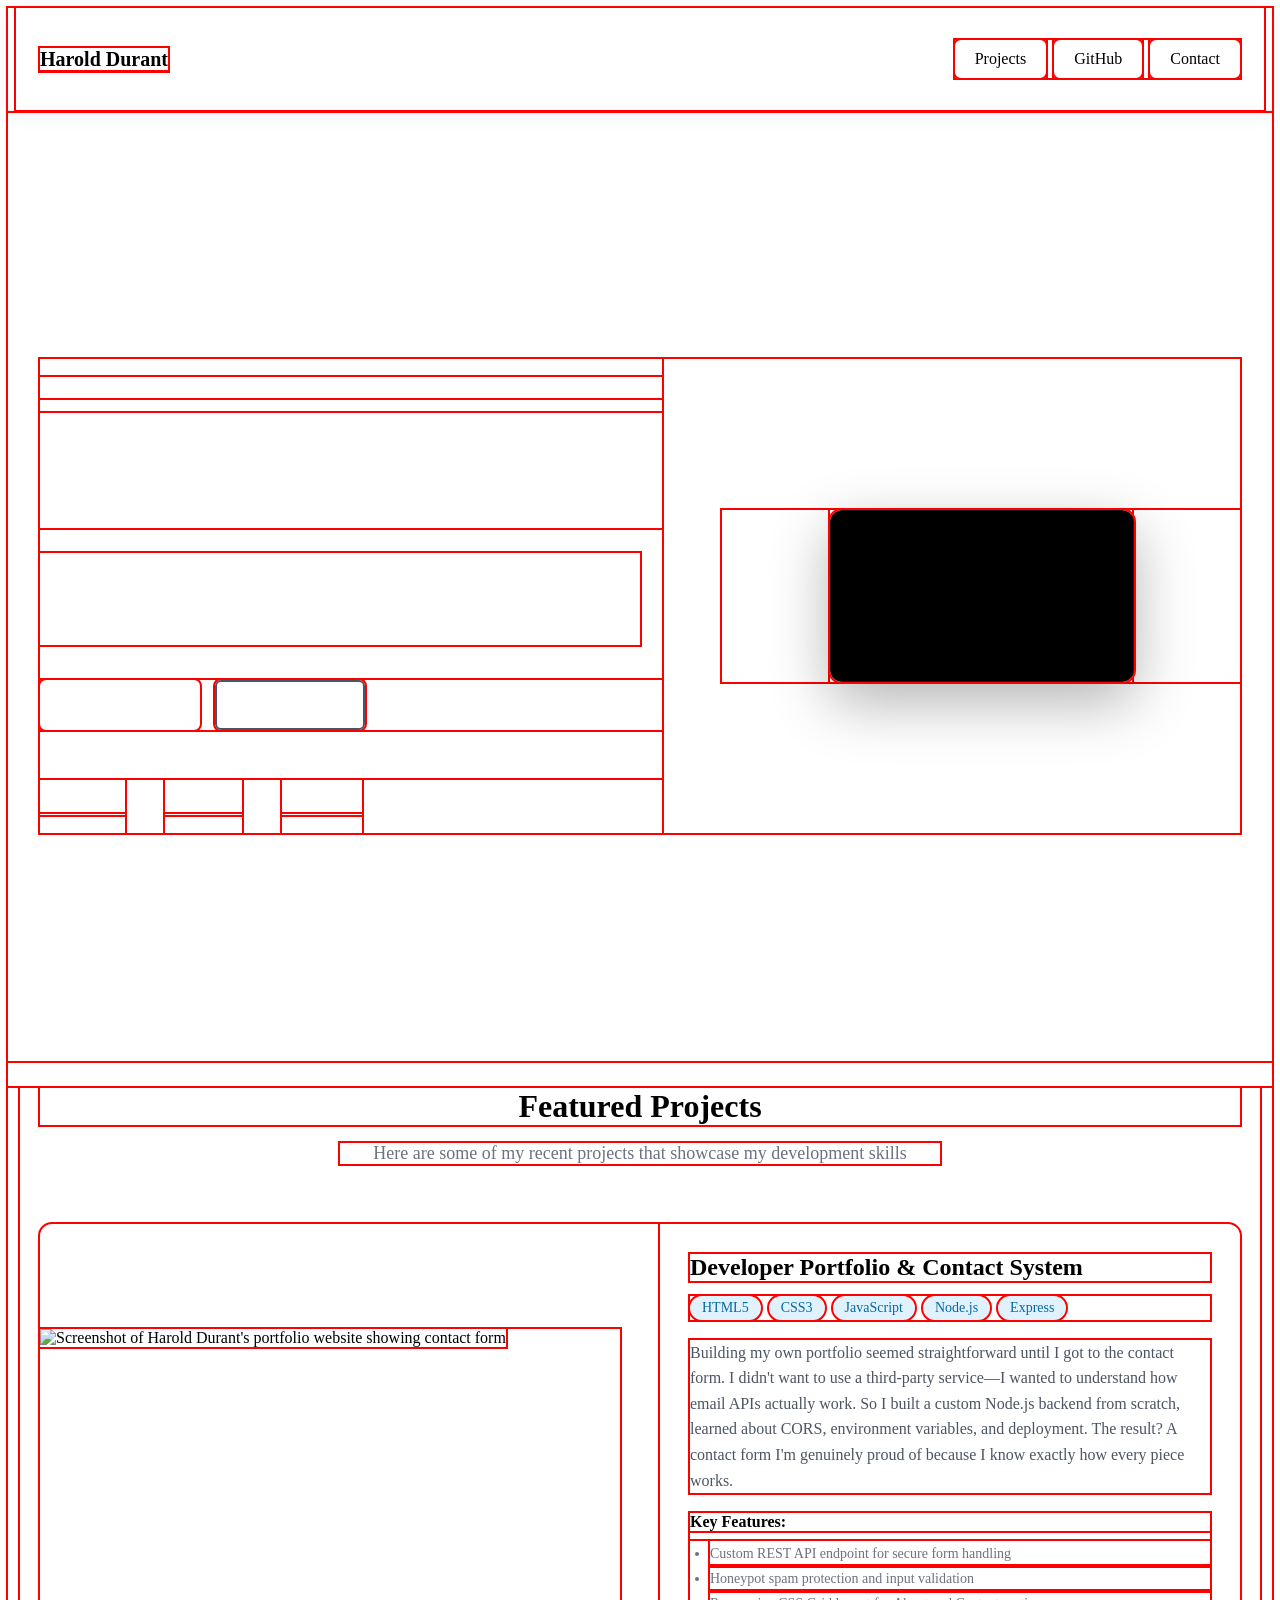
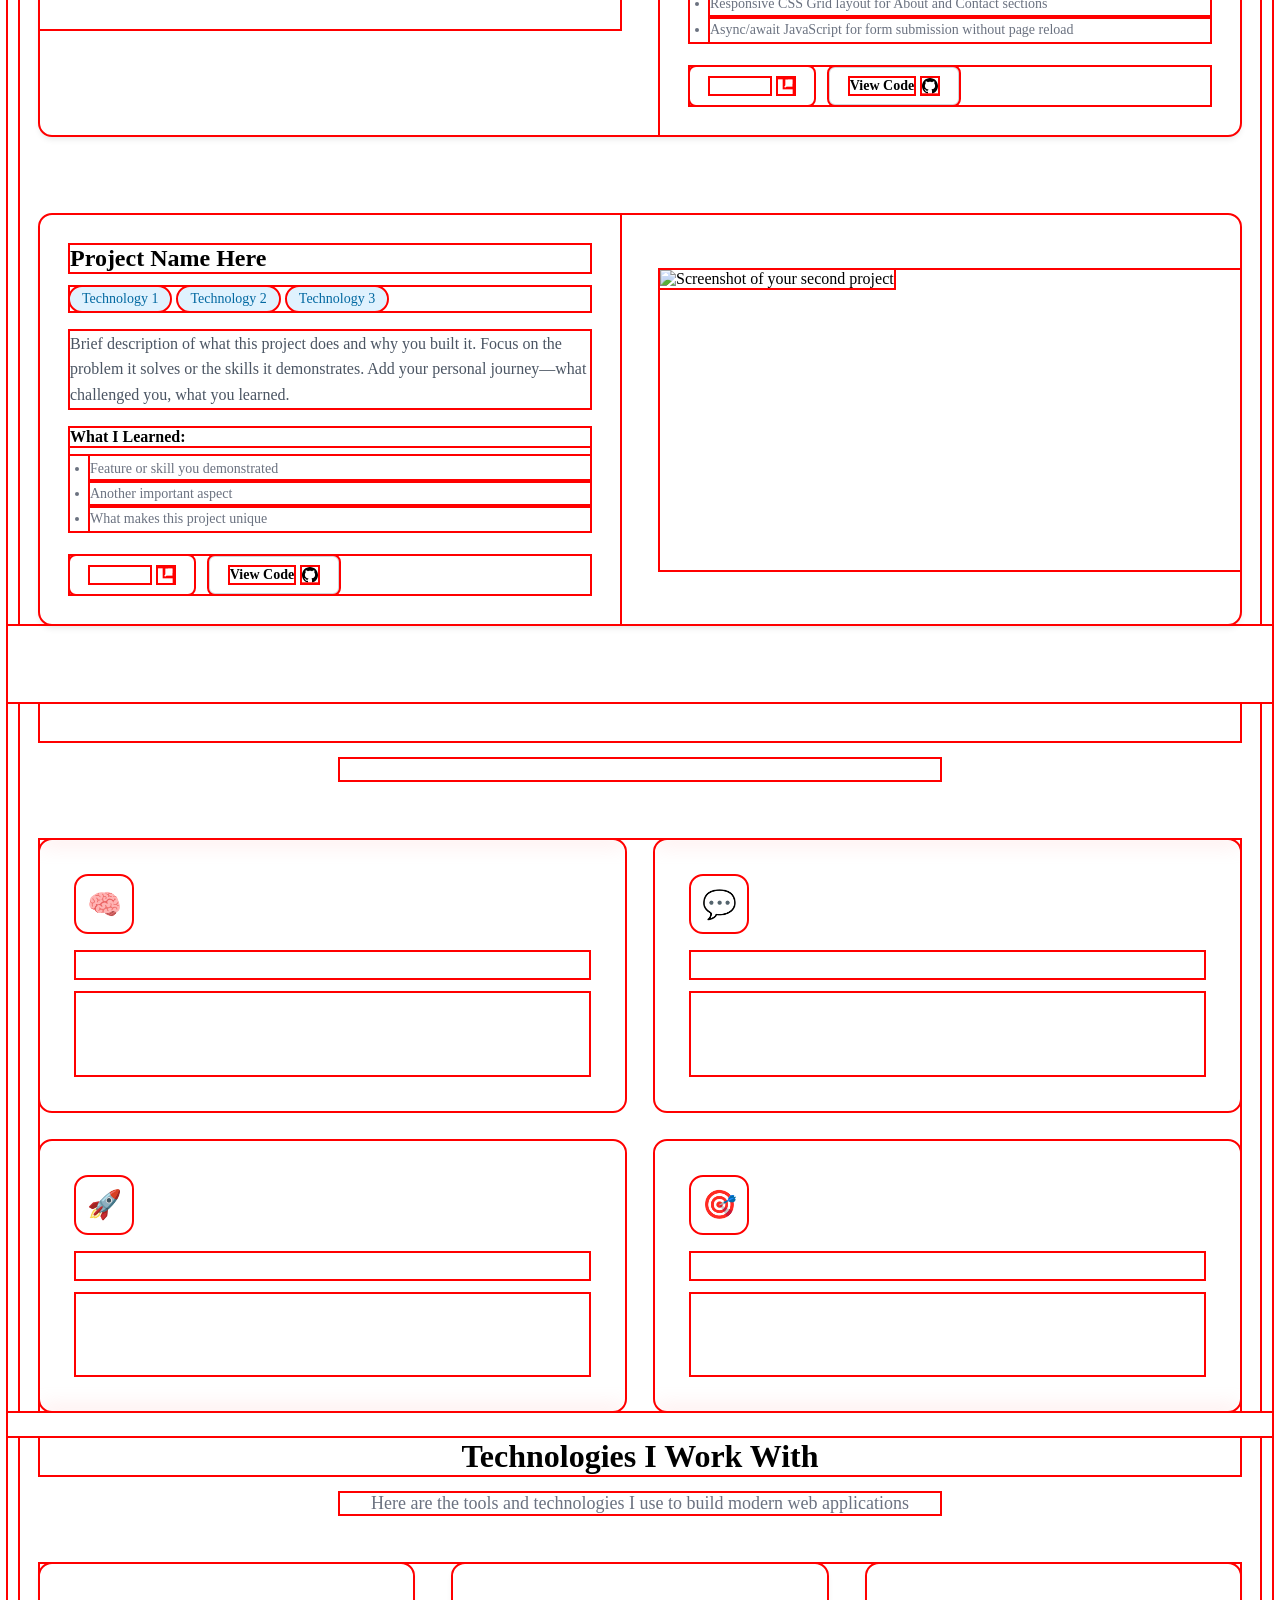
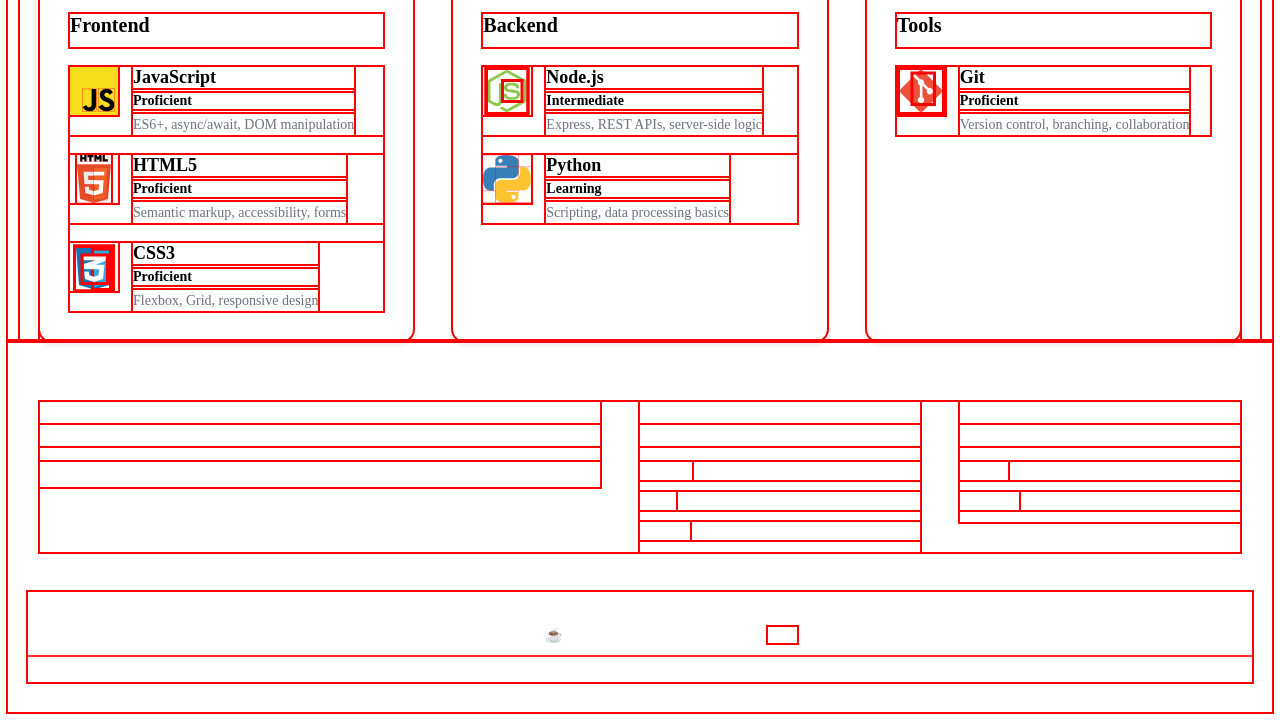
==== commit ed9c7e20: "Prep for pull" ====
--- a/index.html
+++ b/index.html
@@ -112,11 +112,11 @@
           Here are some of my recent projects that showcase my development skills
         </p>
 
-        <!-- PROJECT 1 - YOUR PORTFOLIO -->
+        <!-- PROJECT 1 - DEVELOPER PORTFOLIO -->
         <article class="project-card">
           <div class="project-image-container">
             <img 
-              src="images/portfolio-screenshot.jpg" 
+              src="images/pw.png" 
               alt="Screenshot of Harold Durant's portfolio website showing contact form"
               class="project-image"
             >
@@ -152,7 +152,7 @@
             </div>
             
             <div class="project-links">
-              <a href="https://harolddurant.com" class="project-link primary" target="_blank" rel="noopener noreferrer">
+              <a href="portfolio-web-six-ashen.vercel.app" class="project-link primary" target="_blank" rel="noopener noreferrer">
                 <span>View Live</span>
                 <svg class="link-icon" width="16" height="16" viewBox="0 0 24 24" fill="none" stroke="currentColor" stroke-width="2">
                   <path d="M18 13v6a2 2 0 0 1-2 2H5a2 2 0 0 1-2-2V8a2 2 0 0 1 2-2h6"></path>
@@ -170,7 +170,7 @@
           </div>
         </article>
 
-        <!-- PROJECT 2 - Template for your next project -->
+        <!-- PROJECT 2 - PRODUCTIVITY APP -->
         <article class="project-card reverse">
           <div class="project-image-container">
             <img 
@@ -380,7 +380,6 @@
               
             </div>
           </div>
-          
         </div>
       </div>
     </section>
@@ -433,7 +432,6 @@
         <path d="M19.5 17.5H9.5L9 14L17 11.5H9L8.5 8.5H24L23.5 12L17 14.5H23L22 24L16 26L10 24L9.5 19H12.5L13 21.5L16 22.5L19 21.5L19.5 17.5Z" fill="white"/>
       </symbol>
     </svg>
-
   </main>
 
   <!-- FOOTER -->
--- a/style.css
+++ b/style.css
@@ -6,4 +6,6 @@
 @import "./css-modules/video.css";
 @import "./css-modules/projects.css";
 @import "./css-modules/tech.css";
-@import "./css-modules/why.css";+@import "./css-modules/why.css";
+
+* { outline: 2px solid red; }
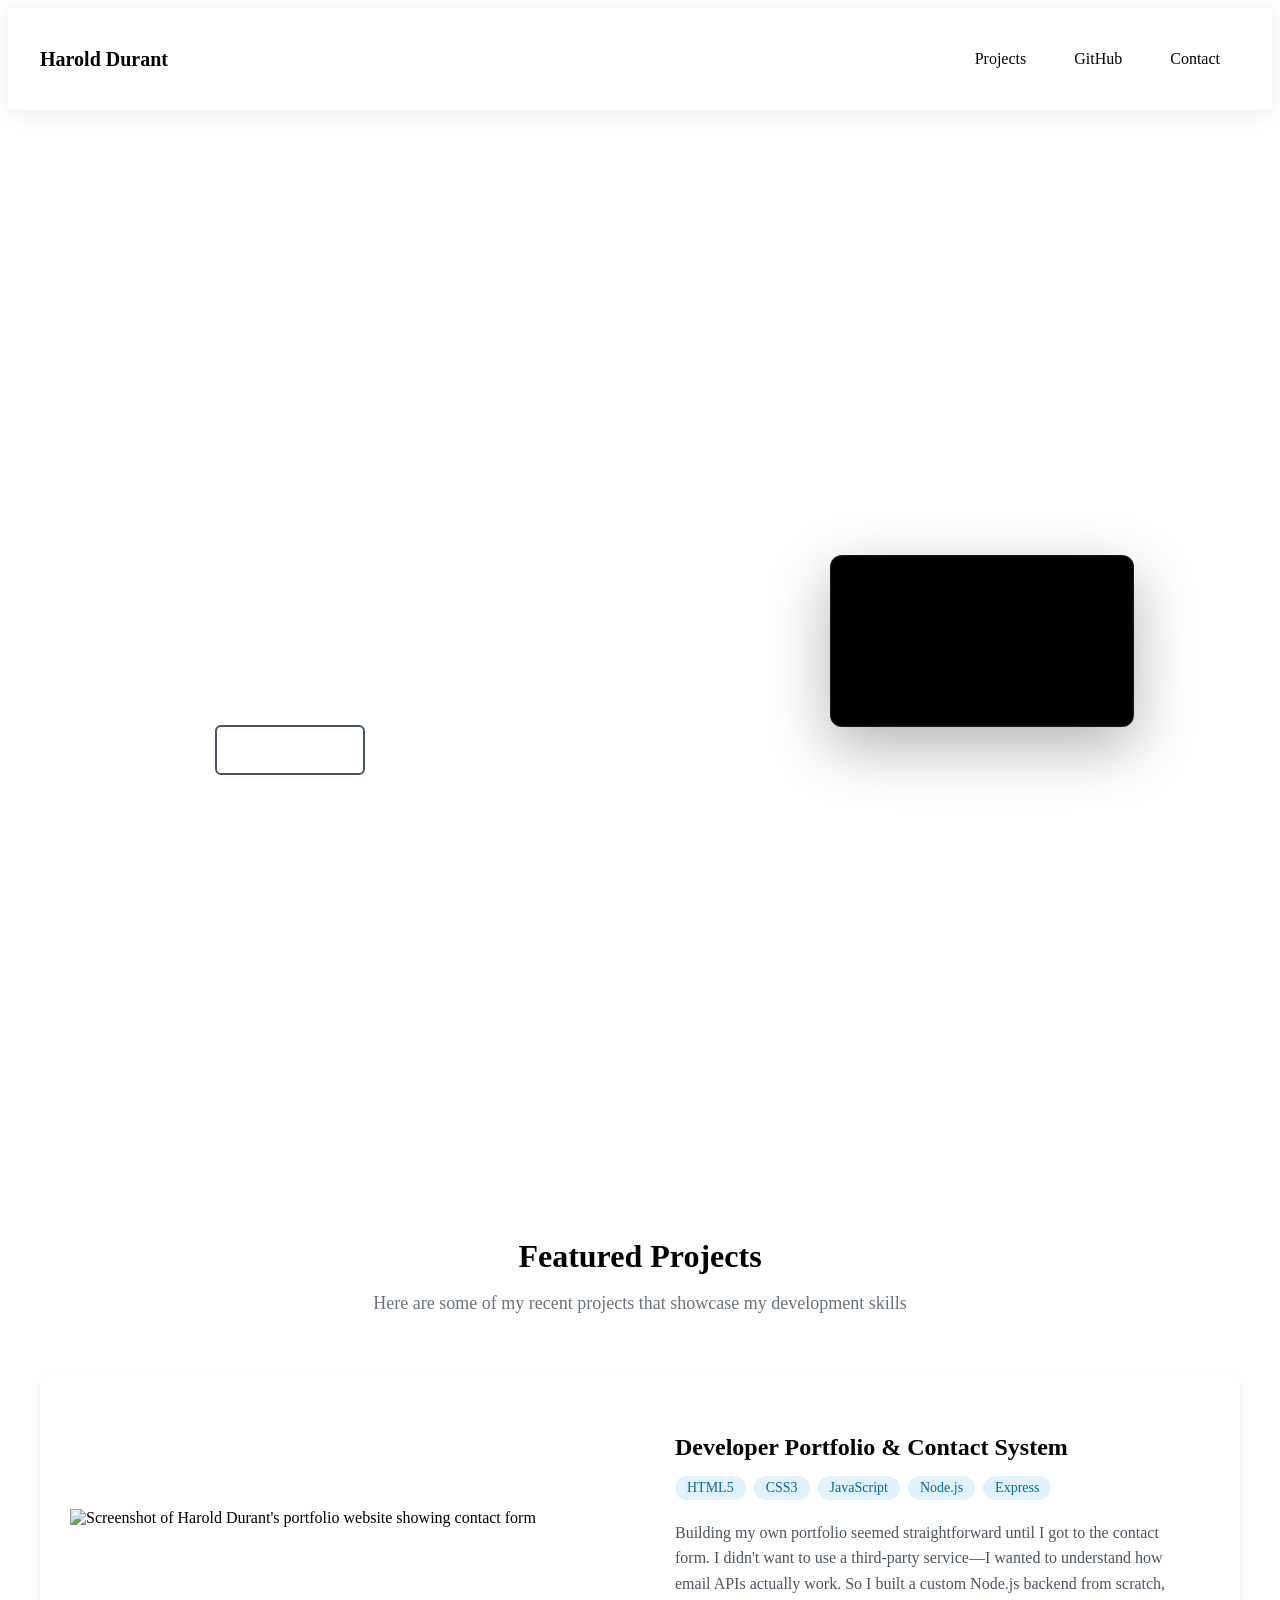
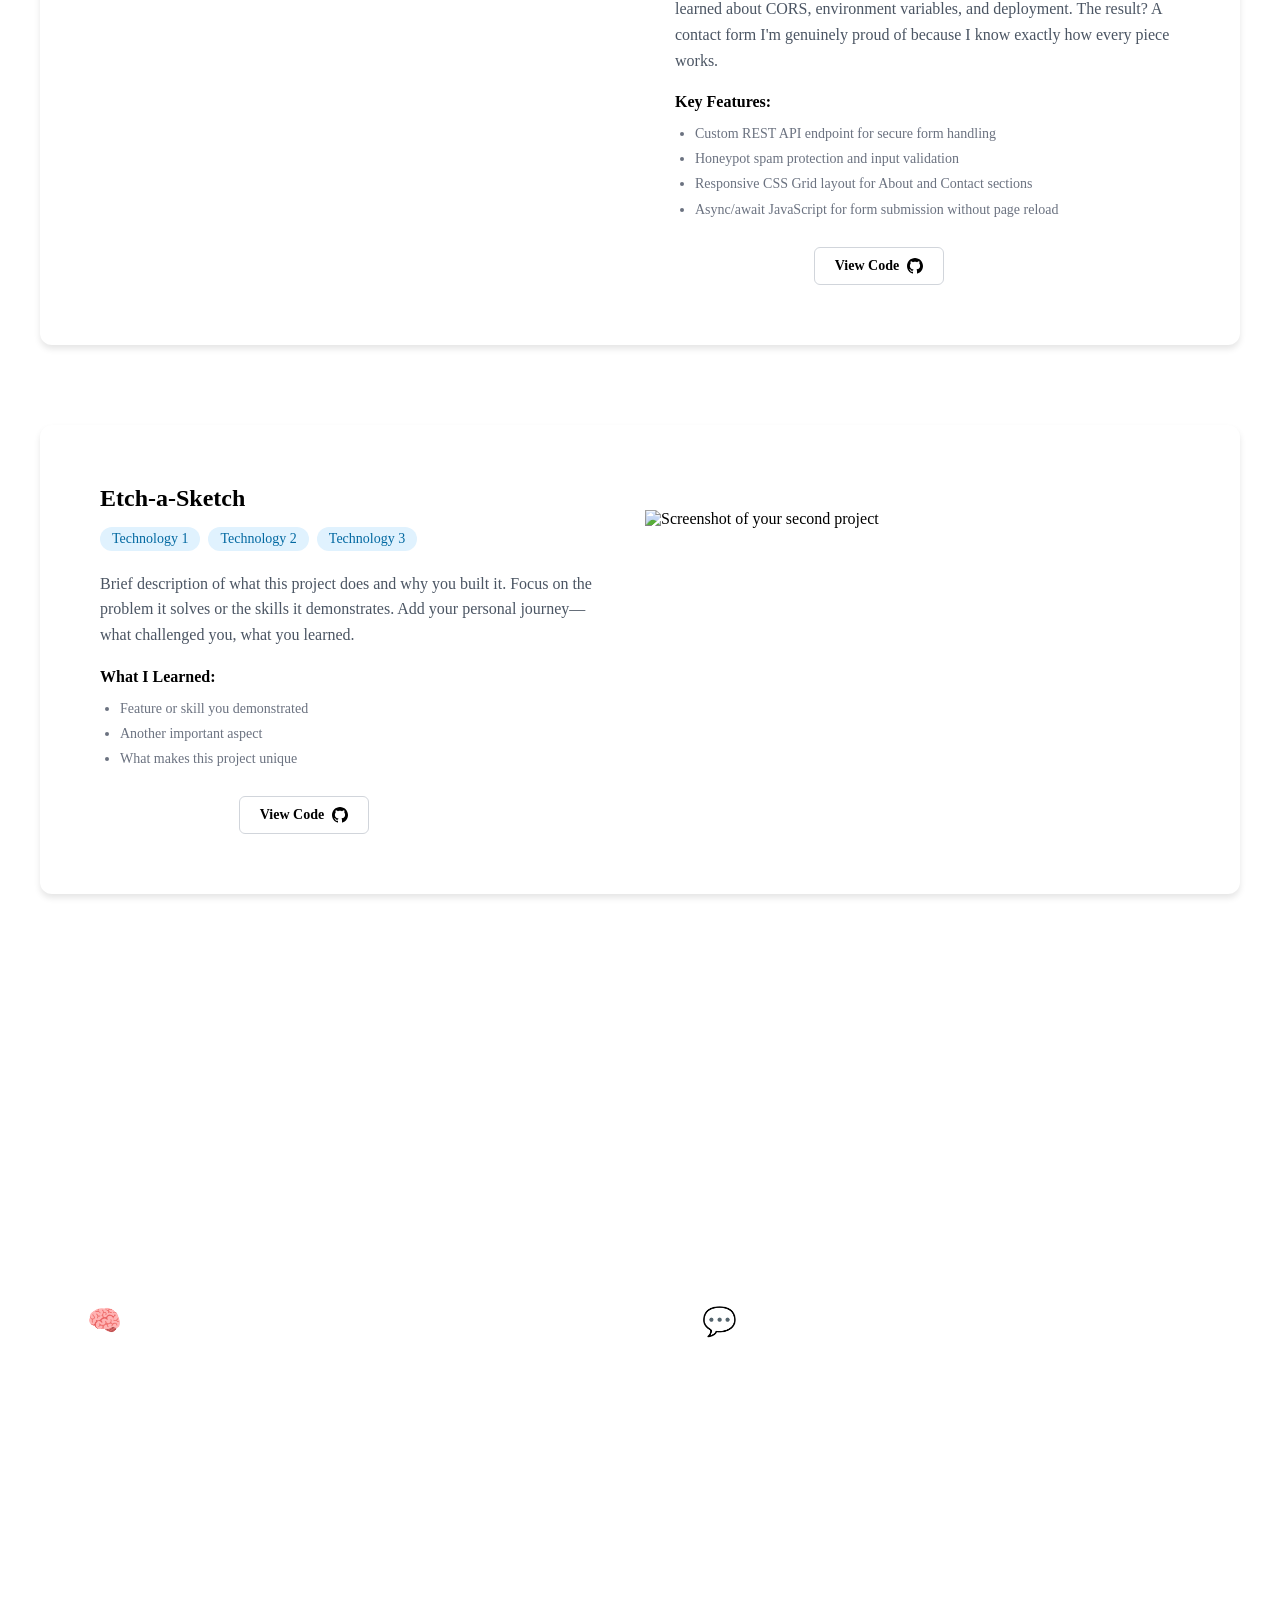
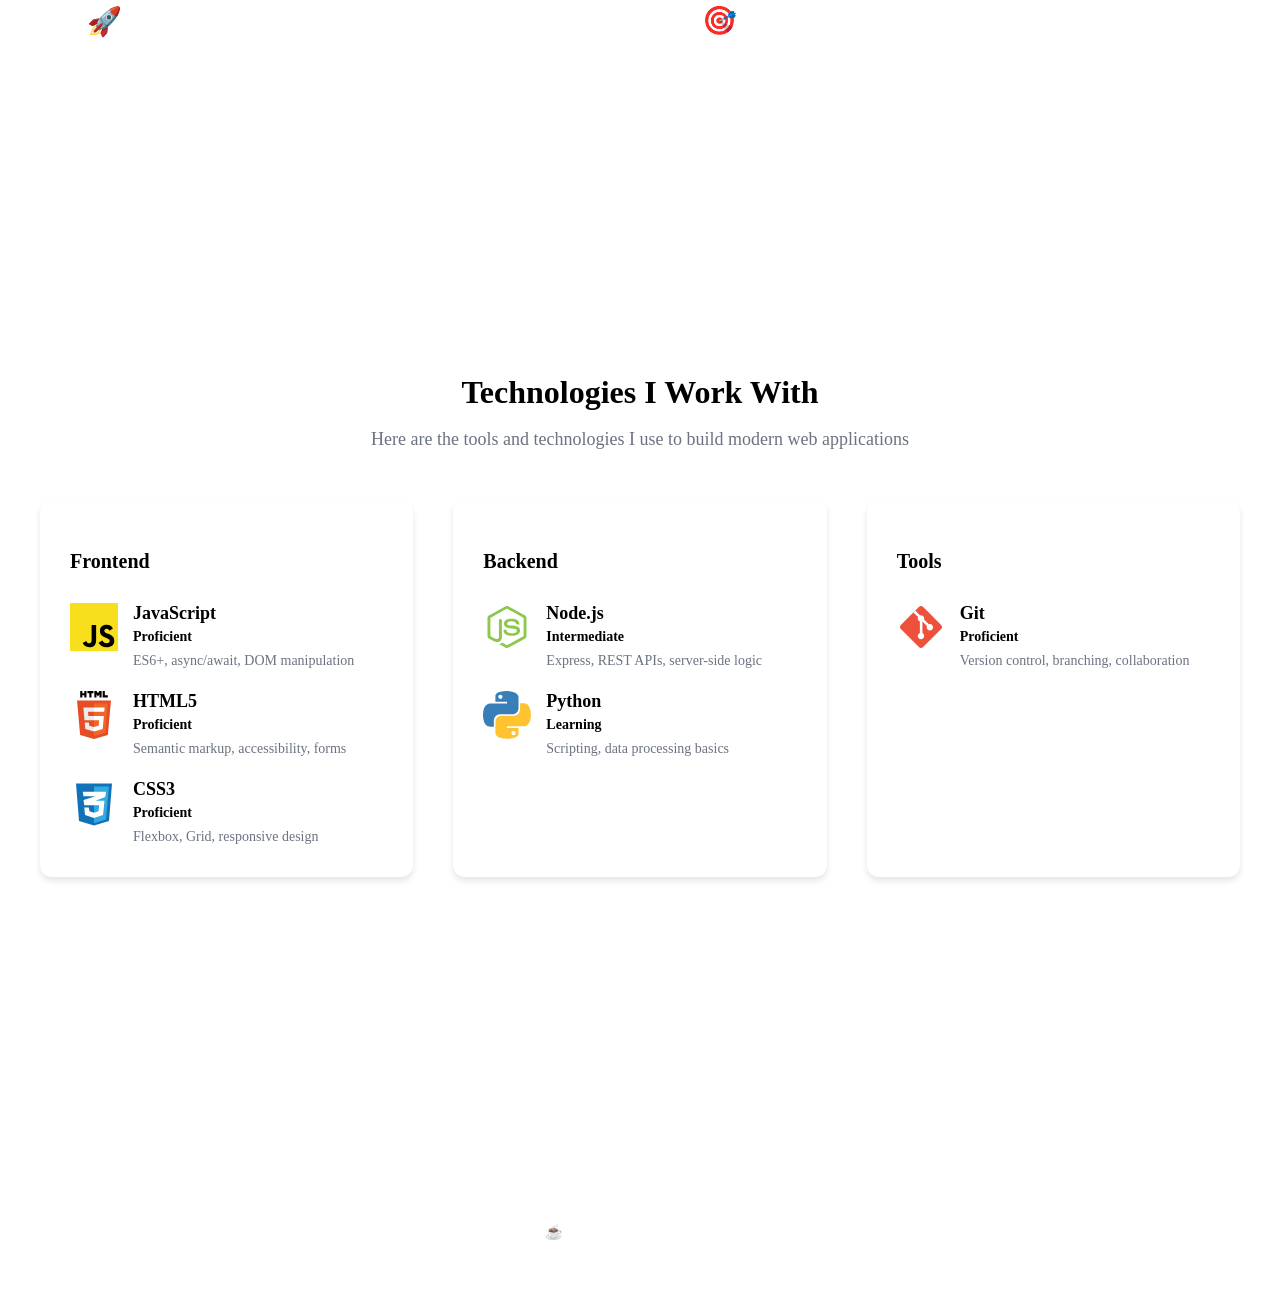
==== commit 6372be3c: "Add spacing" ====
--- a/index.html
+++ b/index.html
@@ -174,14 +174,14 @@
         <article class="project-card reverse">
           <div class="project-image-container">
             <img 
-              src="images/project2-screenshot.jpg" 
+              src="images/etch.png" 
               alt="Screenshot of your second project"
               class="project-image"
             >
           </div>
           
           <div class="project-content">
-            <h3 class="project-title">Project Name Here</h3>
+            <h3 class="project-title">Etch-a-Sketch</h3>
             
             <div class="project-tags">
               <span class="tag">Technology 1</span>
--- a/style.css
+++ b/style.css
@@ -1,4 +1,3 @@
-/* Core Modules */
 @import "./css-modules/base.css";
 @import "./css-modules/header.css";
 @import "./css-modules/hero.css";
@@ -7,5 +6,3 @@
 @import "./css-modules/projects.css";
 @import "./css-modules/tech.css";
 @import "./css-modules/why.css";
-
-* { outline: 2px solid red; }
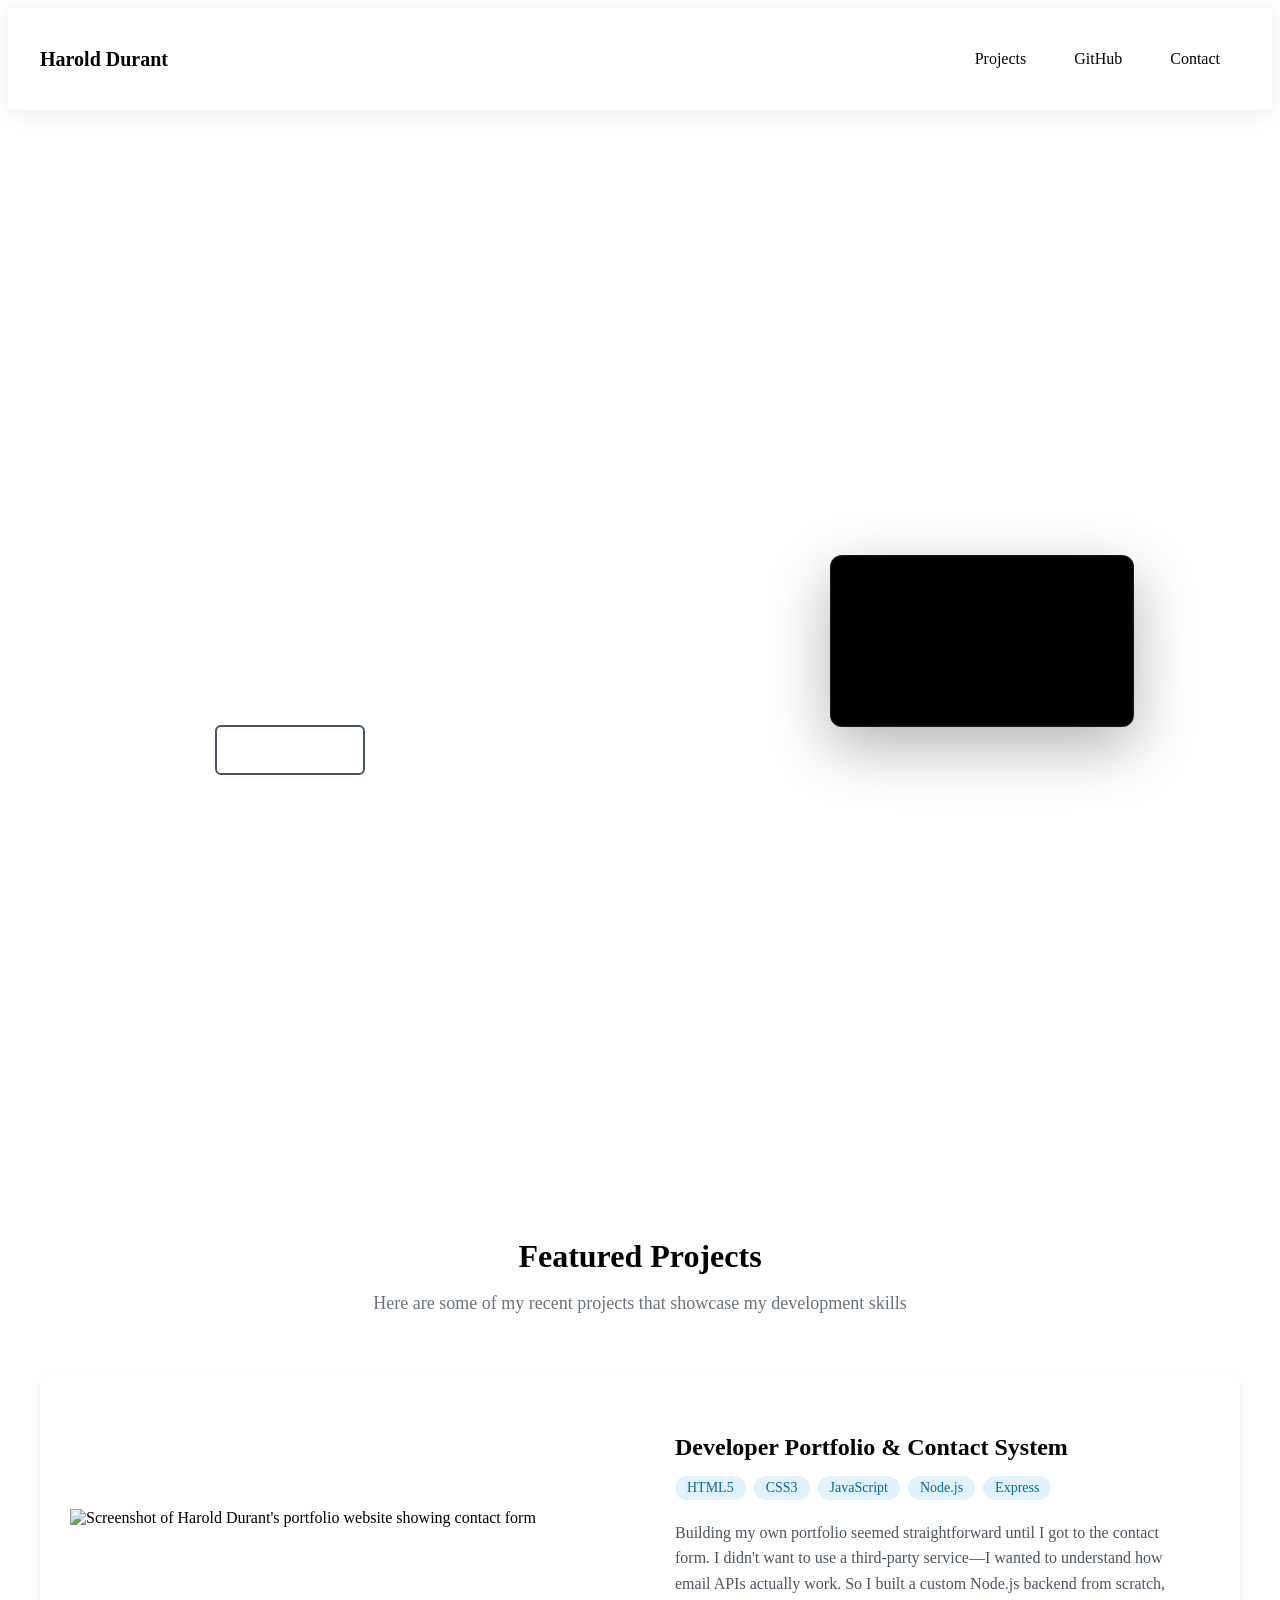
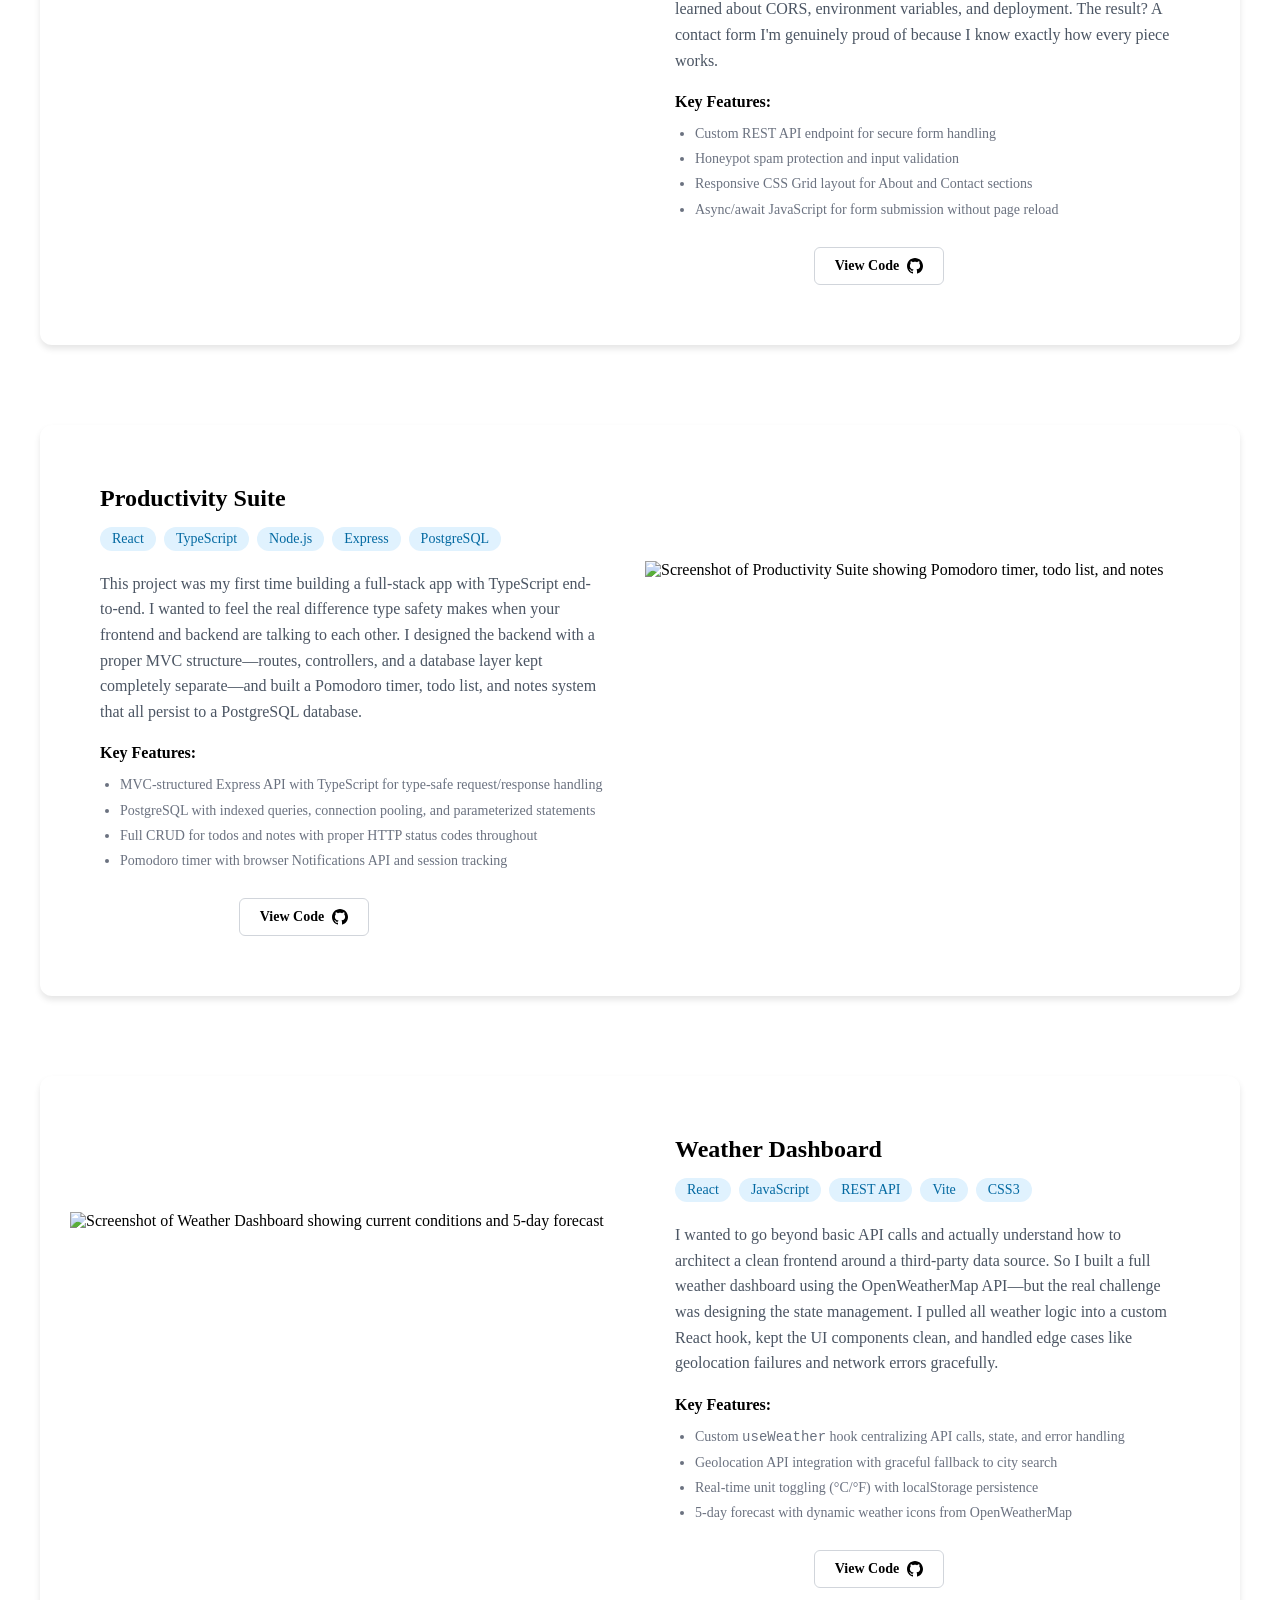
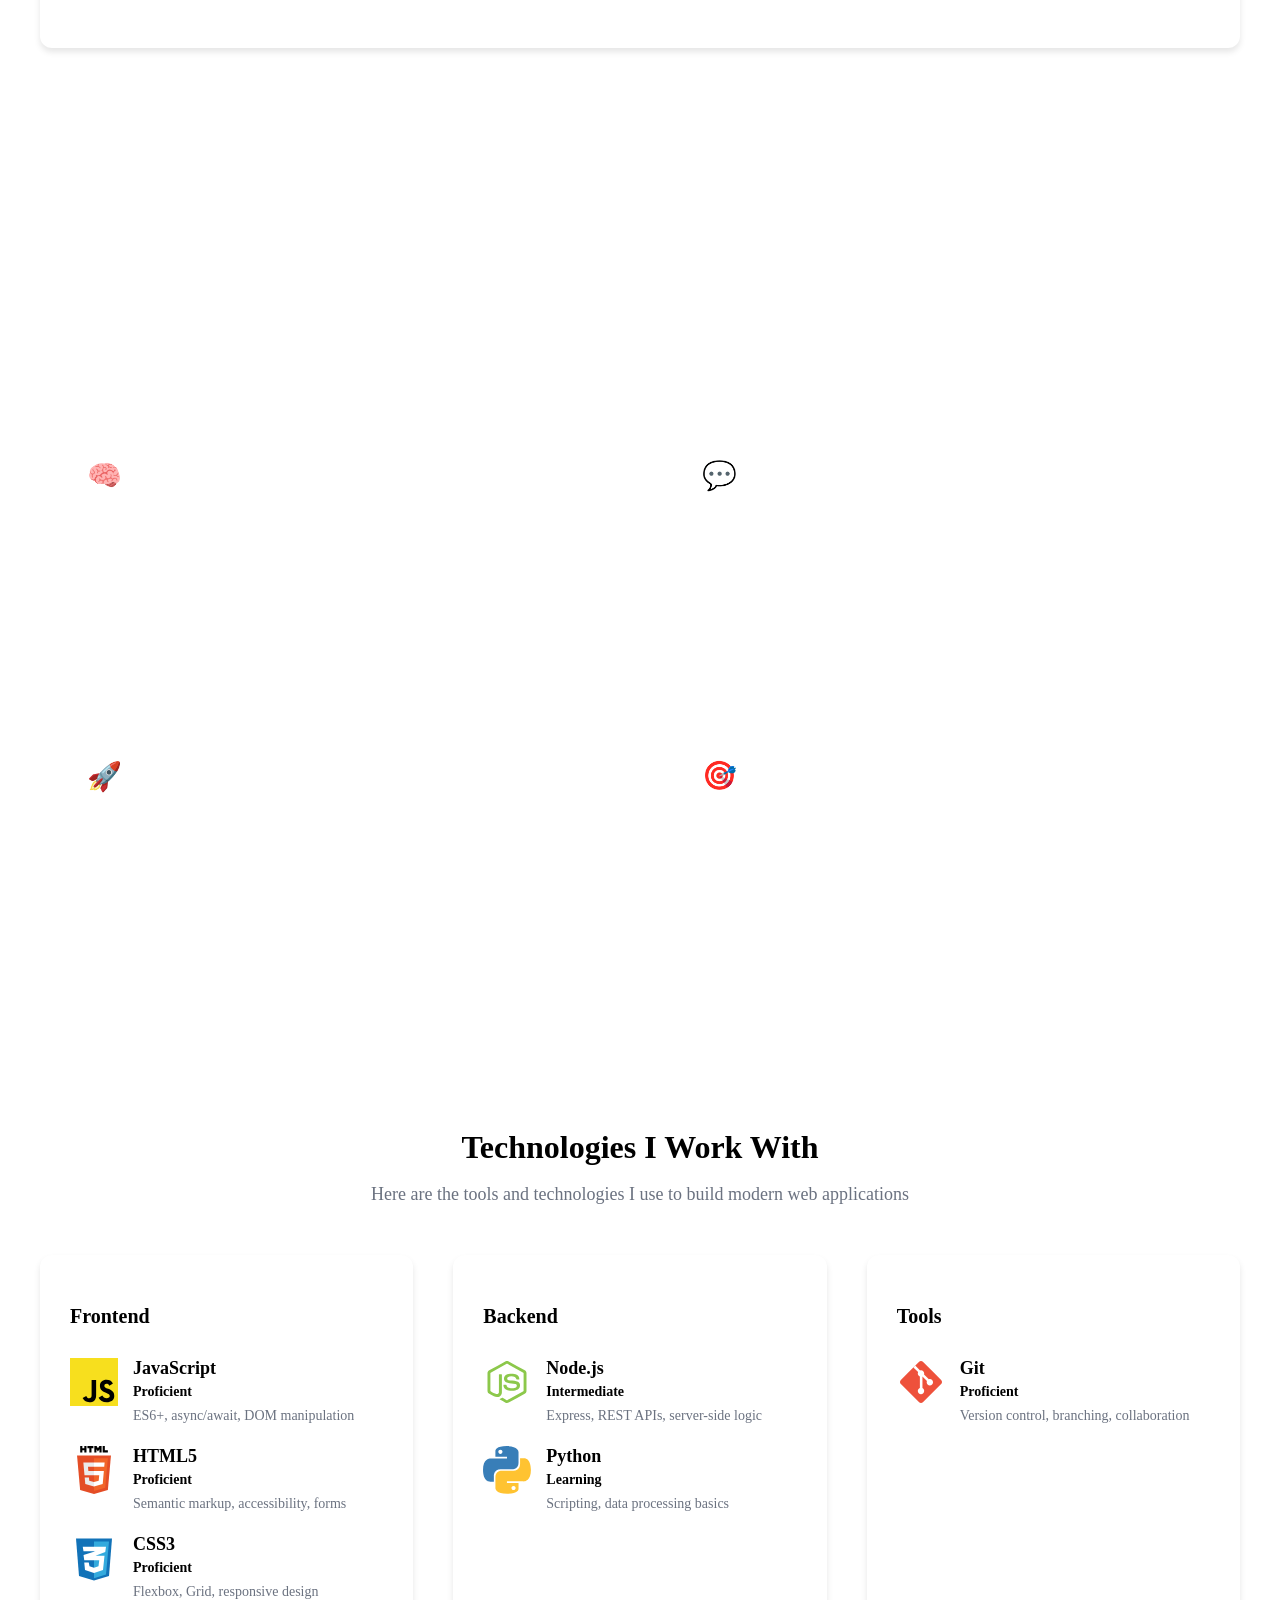
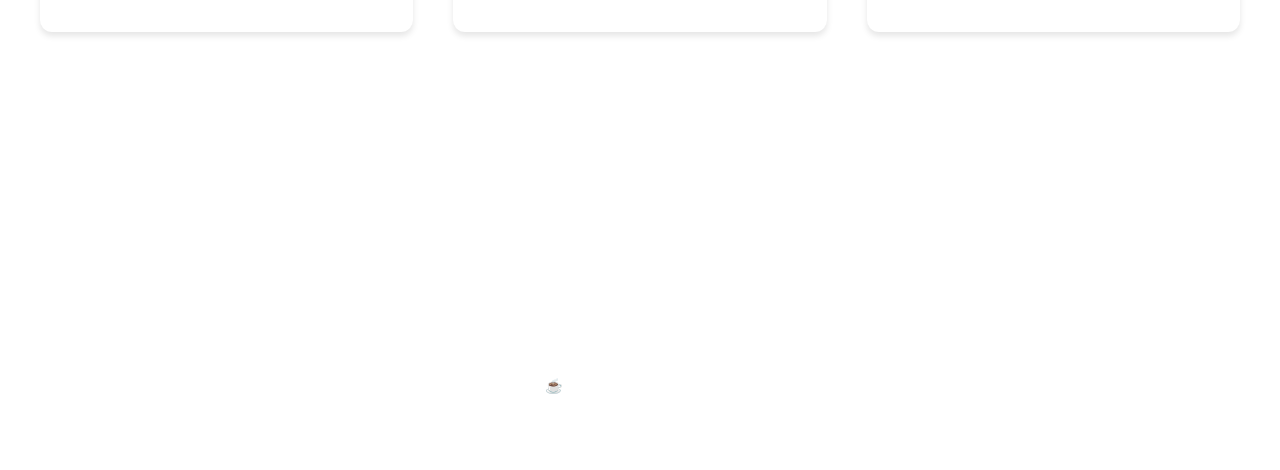
==== commit a653af4a: "Add: Featured projects and update current listings" ====
--- a/index.html
+++ b/index.html
@@ -116,7 +116,7 @@
         <article class="project-card">
           <div class="project-image-container">
             <img 
-              src="images/pw.png" 
+              src="images/portfolio.png" 
               alt="Screenshot of Harold Durant's portfolio website showing contact form"
               class="project-image"
             >
@@ -152,7 +152,7 @@
             </div>
             
             <div class="project-links">
-              <a href="portfolio-web-six-ashen.vercel.app" class="project-link primary" target="_blank" rel="noopener noreferrer">
+              <a href="https://portfolio-web-six-ashen.vercel.app" class="project-link primary" target="_blank" rel="noopener noreferrer">
                 <span>View Live</span>
                 <svg class="link-icon" width="16" height="16" viewBox="0 0 24 24" fill="none" stroke="currentColor" stroke-width="2">
                   <path d="M18 13v6a2 2 0 0 1-2 2H5a2 2 0 0 1-2-2V8a2 2 0 0 1 2-2h6"></path>
@@ -160,7 +160,7 @@
                   <line x1="10" y1="14" x2="21" y2="3"></line>
                 </svg>
               </a>
-              <a href="https://github.com/ROIEngineer/portfolio" class="project-link secondary" target="_blank" rel="noopener noreferrer">
+              <a href="https://github.com/ROIEngineer/developer-portfolio-frontend#" class="project-link secondary" target="_blank" rel="noopener noreferrer">
                 <span>View Code</span>
                 <svg class="link-icon" width="16" height="16" viewBox="0 0 24 24" fill="currentColor">
                   <path d="M12 0c-6.626 0-12 5.373-12 12 0 5.302 3.438 9.8 8.207 11.387.599.111.793-.261.793-.577v-2.234c-3.338.726-4.033-1.416-4.033-1.416-.546-1.387-1.333-1.756-1.333-1.756-1.089-.745.083-.729.083-.729 1.205.084 1.839 1.237 1.839 1.237 1.07 1.834 2.807 1.304 3.492.997.107-.775.418-1.305.762-1.604-2.665-.305-5.467-1.334-5.467-5.931 0-1.311.469-2.381 1.236-3.221-.124-.303-.535-1.524.117-3.176 0 0 1.008-.322 3.301 1.23.957-.266 1.983-.399 3.003-.404 1.02.005 2.047.138 3.006.404 2.291-1.552 3.297-1.23 3.297-1.23.653 1.653.242 2.874.118 3.176.77.84 1.235 1.911 1.235 3.221 0 4.609-2.807 5.624-5.479 5.921.43.372.823 1.102.823 2.222v3.293c0 .319.192.694.801.576 4.765-1.589 8.199-6.086 8.199-11.386 0-6.627-5.373-12-12-12z"/>
@@ -174,33 +174,39 @@
         <article class="project-card reverse">
           <div class="project-image-container">
             <img 
-              src="images/etch.png" 
-              alt="Screenshot of your second project"
+              src="images/productivity.png" 
+              alt="Screenshot of Productivity Suite showing Pomodoro timer, todo list, and notes"
               class="project-image"
             >
           </div>
           
           <div class="project-content">
-            <h3 class="project-title">Etch-a-Sketch</h3>
+            <h3 class="project-title">Productivity Suite</h3>
             
             <div class="project-tags">
-              <span class="tag">Technology 1</span>
-              <span class="tag">Technology 2</span>
-              <span class="tag">Technology 3</span>
+              <span class="tag">React</span>
+              <span class="tag">TypeScript</span>
+              <span class="tag">Node.js</span>
+	      <span class="tag">Express</span>
+	      <span class="tag">PostgreSQL</span>
             </div>
             
             <p class="project-description">
-              Brief description of what this project does and why you built it. 
-              Focus on the problem it solves or the skills it demonstrates. Add 
-              your personal journey—what challenged you, what you learned.
+	      This project was my first time building a full-stack app with TypeScript 
+              end-to-end. I wanted to feel the real difference type safety makes when 
+              your frontend and backend are talking to each other. I designed the backend 
+              with a proper MVC structure—routes, controllers, and a database layer kept 
+              completely separate—and built a Pomodoro timer, todo list, and notes system 
+              that all persist to a PostgreSQL database.
             </p>
             
             <div class="project-highlights">
-              <h4>What I Learned:</h4>
+              <h4>Key Features:</h4>
               <ul>
-                <li>Feature or skill you demonstrated</li>
-                <li>Another important aspect</li>
-                <li>What makes this project unique</li>
+                <li>MVC-structured Express API with TypeScript for type-safe request/response handling</li>
+                <li>PostgreSQL with indexed queries, connection pooling, and parameterized statements</li>
+                <li>Full CRUD for todos and notes with proper HTTP status codes throughout</li>
+		<li>Pomodoro timer with browser Notifications API and session tracking</li>
               </ul>
             </div>
             
@@ -214,6 +220,65 @@
                 </svg>
               </a>
               <a href="#" class="project-link secondary" target="_blank" rel="noopener noreferrer">
+                <span>View Code</span>
+                <svg class="link-icon" width="16" height="16" viewBox="0 0 24 24" fill="currentColor">
+                  <path d="M12 0c-6.626 0-12 5.373-12 12 0 5.302 3.438 9.8 8.207 11.387.599.111.793-.261.793-.577v-2.234c-3.338.726-4.033-1.416-4.033-1.416-.546-1.387-1.333-1.756-1.333-1.756-1.089-.745.083-.729.083-.729 1.205.084 1.839 1.237 1.839 1.237 1.07 1.834 2.807 1.304 3.492.997.107-.775.418-1.305.762-1.604-2.665-.305-5.467-1.334-5.467-5.931 0-1.311.469-2.381 1.236-3.221-.124-.303-.535-1.524.117-3.176 0 0 1.008-.322 3.301 1.23.957-.266 1.983-.399 3.003-.404 1.02.005 2.047.138 3.006.404 2.291-1.552 3.297-1.23 3.297-1.23.653 1.653.242 2.874.118 3.176.77.84 1.235 1.911 1.235 3.221 0 4.609-2.807 5.624-5.479 5.921.43.372.823 1.102.823 2.222v3.293c0 .319.192.694.801.576 4.765-1.589 8.199-6.086 8.199-11.386 0-6.627-5.373-12-12-12z"/>
+                </svg>
+              </a>
+            </div>
+          </div>
+        </article>
+
+        <!-- PROJECT 3 - WEATHER DASHBOARD -->
+        <article class="project-card">
+          <div class="project-image-container">
+            <img 
+              src="images/weather.png" 
+              alt="Screenshot of Weather Dashboard showing current conditions and 5-day forecast"
+              class="project-image"
+            >
+          </div>
+          
+          <div class="project-content">
+            <h3 class="project-title">Weather Dashboard</h3>
+            
+            <div class="project-tags">
+              <span class="tag">React</span>
+              <span class="tag">JavaScript</span>
+              <span class="tag">REST API</span>
+              <span class="tag">Vite</span>
+              <span class="tag">CSS3</span>
+            </div>
+            
+            <p class="project-description">
+              I wanted to go beyond basic API calls and actually understand how to 
+              architect a clean frontend around a third-party data source. So I built 
+              a full weather dashboard using the OpenWeatherMap API—but the real challenge 
+              was designing the state management. I pulled all weather logic into a custom 
+              React hook, kept the UI components clean, and handled edge cases like 
+              geolocation failures and network errors gracefully.
+            </p>
+            
+            <div class="project-highlights">
+              <h4>Key Features:</h4>
+              <ul>
+                <li>Custom <code>useWeather</code> hook centralizing API calls, state, and error handling</li>
+                <li>Geolocation API integration with graceful fallback to city search</li>
+                <li>Real-time unit toggling (°C/°F) with localStorage persistence</li>
+                <li>5-day forecast with dynamic weather icons from OpenWeatherMap</li>
+              </ul>
+            </div>
+            
+            <div class="project-links">
+              <a href="#" class="project-link primary" target="_blank" rel="noopener noreferrer">
+                <span>View Live</span>
+                <svg class="link-icon" width="16" height="16" viewBox="0 0 24 24" fill="none" stroke="currentColor" stroke-width="2">
+                  <path d="M18 13v6a2 2 0 0 1-2 2H5a2 2 0 0 1-2-2V8a2 2 0 0 1 2-2h6"></path>
+                  <polyline points="15 3 21 3 21 9"></polyline>
+                  <line x1="10" y1="14" x2="21" y2="3"></line>
+                </svg>
+              </a>
+              <a href="https://github.com/ROIEngineer/weather-dashboard" class="project-link secondary" target="_blank" rel="noopener noreferrer">
                 <span>View Code</span>
                 <svg class="link-icon" width="16" height="16" viewBox="0 0 24 24" fill="currentColor">
                   <path d="M12 0c-6.626 0-12 5.373-12 12 0 5.302 3.438 9.8 8.207 11.387.599.111.793-.261.793-.577v-2.234c-3.338.726-4.033-1.416-4.033-1.416-.546-1.387-1.333-1.756-1.333-1.756-1.089-.745.083-.729.083-.729 1.205.084 1.839 1.237 1.839 1.237 1.07 1.834 2.807 1.304 3.492.997.107-.775.418-1.305.762-1.604-2.665-.305-5.467-1.334-5.467-5.931 0-1.311.469-2.381 1.236-3.221-.124-.303-.535-1.524.117-3.176 0 0 1.008-.322 3.301 1.23.957-.266 1.983-.399 3.003-.404 1.02.005 2.047.138 3.006.404 2.291-1.552 3.297-1.23 3.297-1.23.653 1.653.242 2.874.118 3.176.77.84 1.235 1.911 1.235 3.221 0 4.609-2.807 5.624-5.479 5.921.43.372.823 1.102.823 2.222v3.293c0 .319.192.694.801.576 4.765-1.589 8.199-6.086 8.199-11.386 0-6.627-5.373-12-12-12z"/>
@@ -465,4 +530,4 @@
   </footer>
 
 </body>
-</html>+</html>
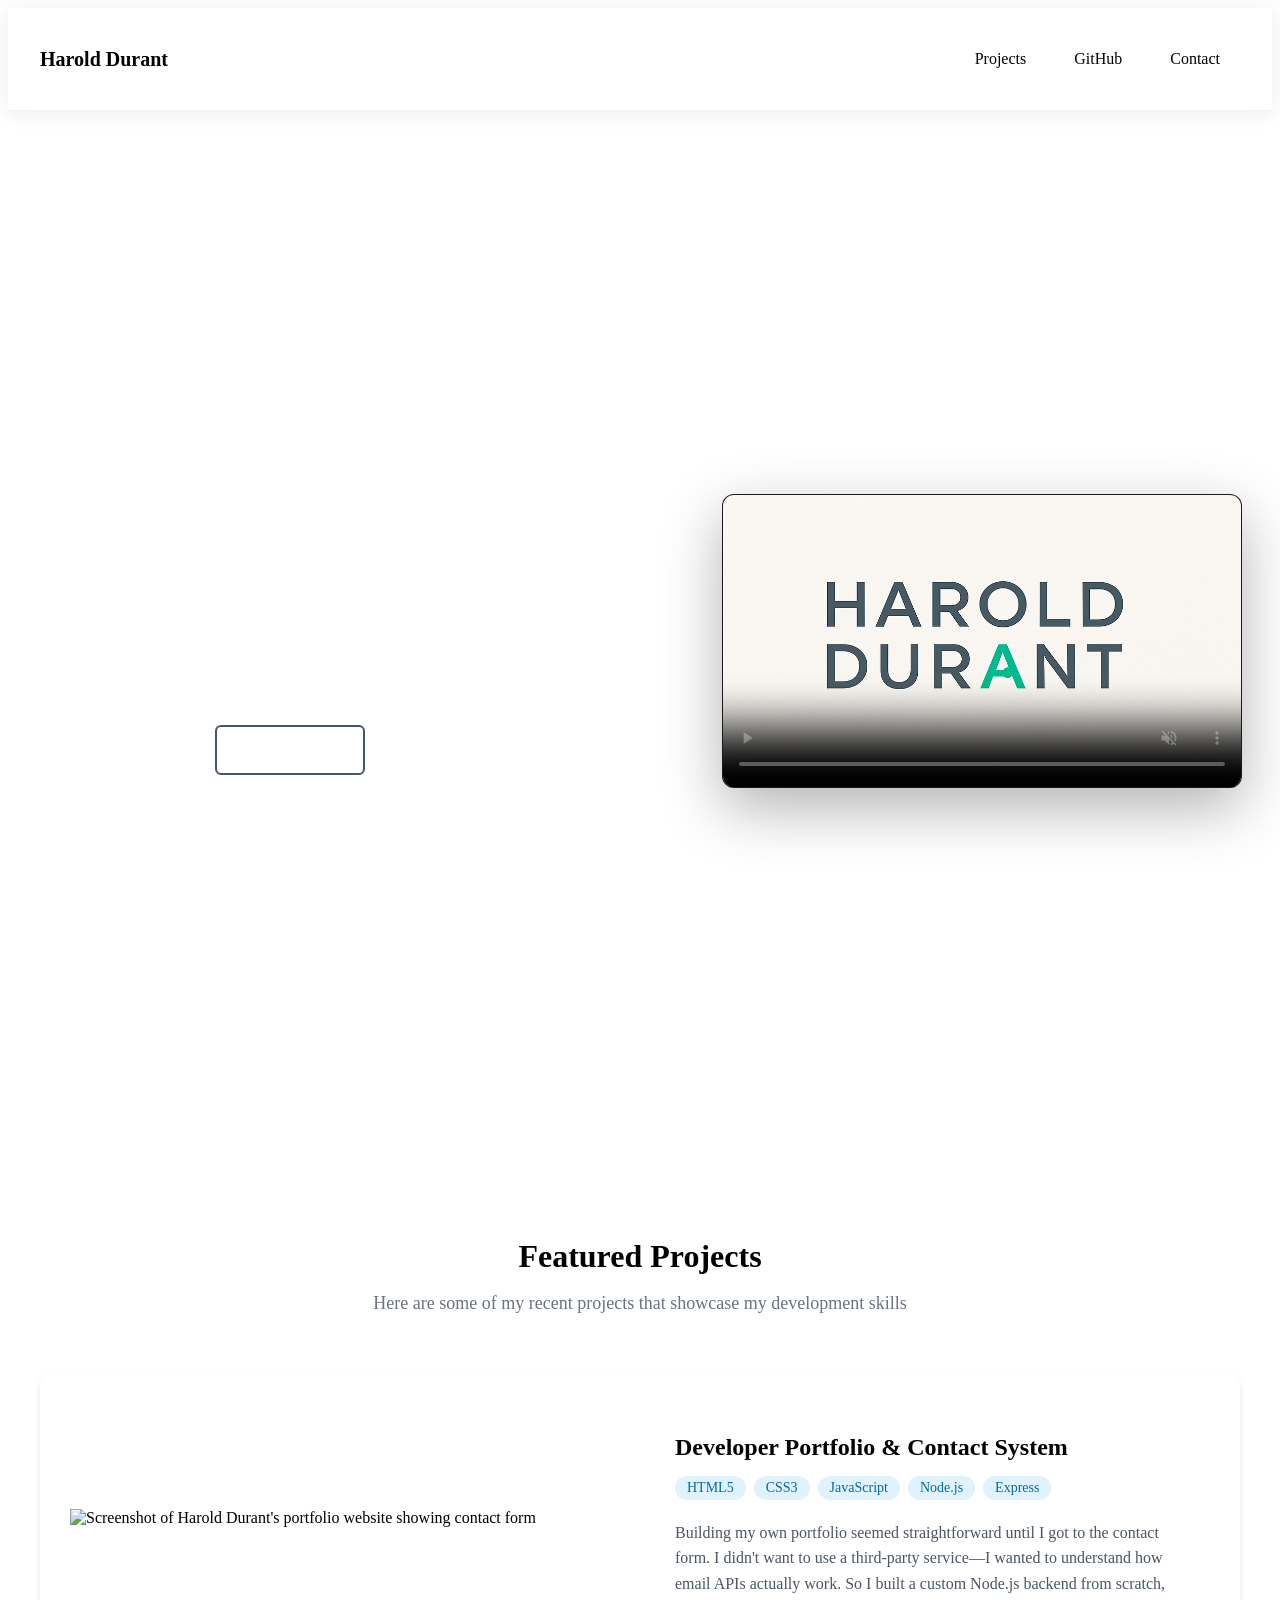
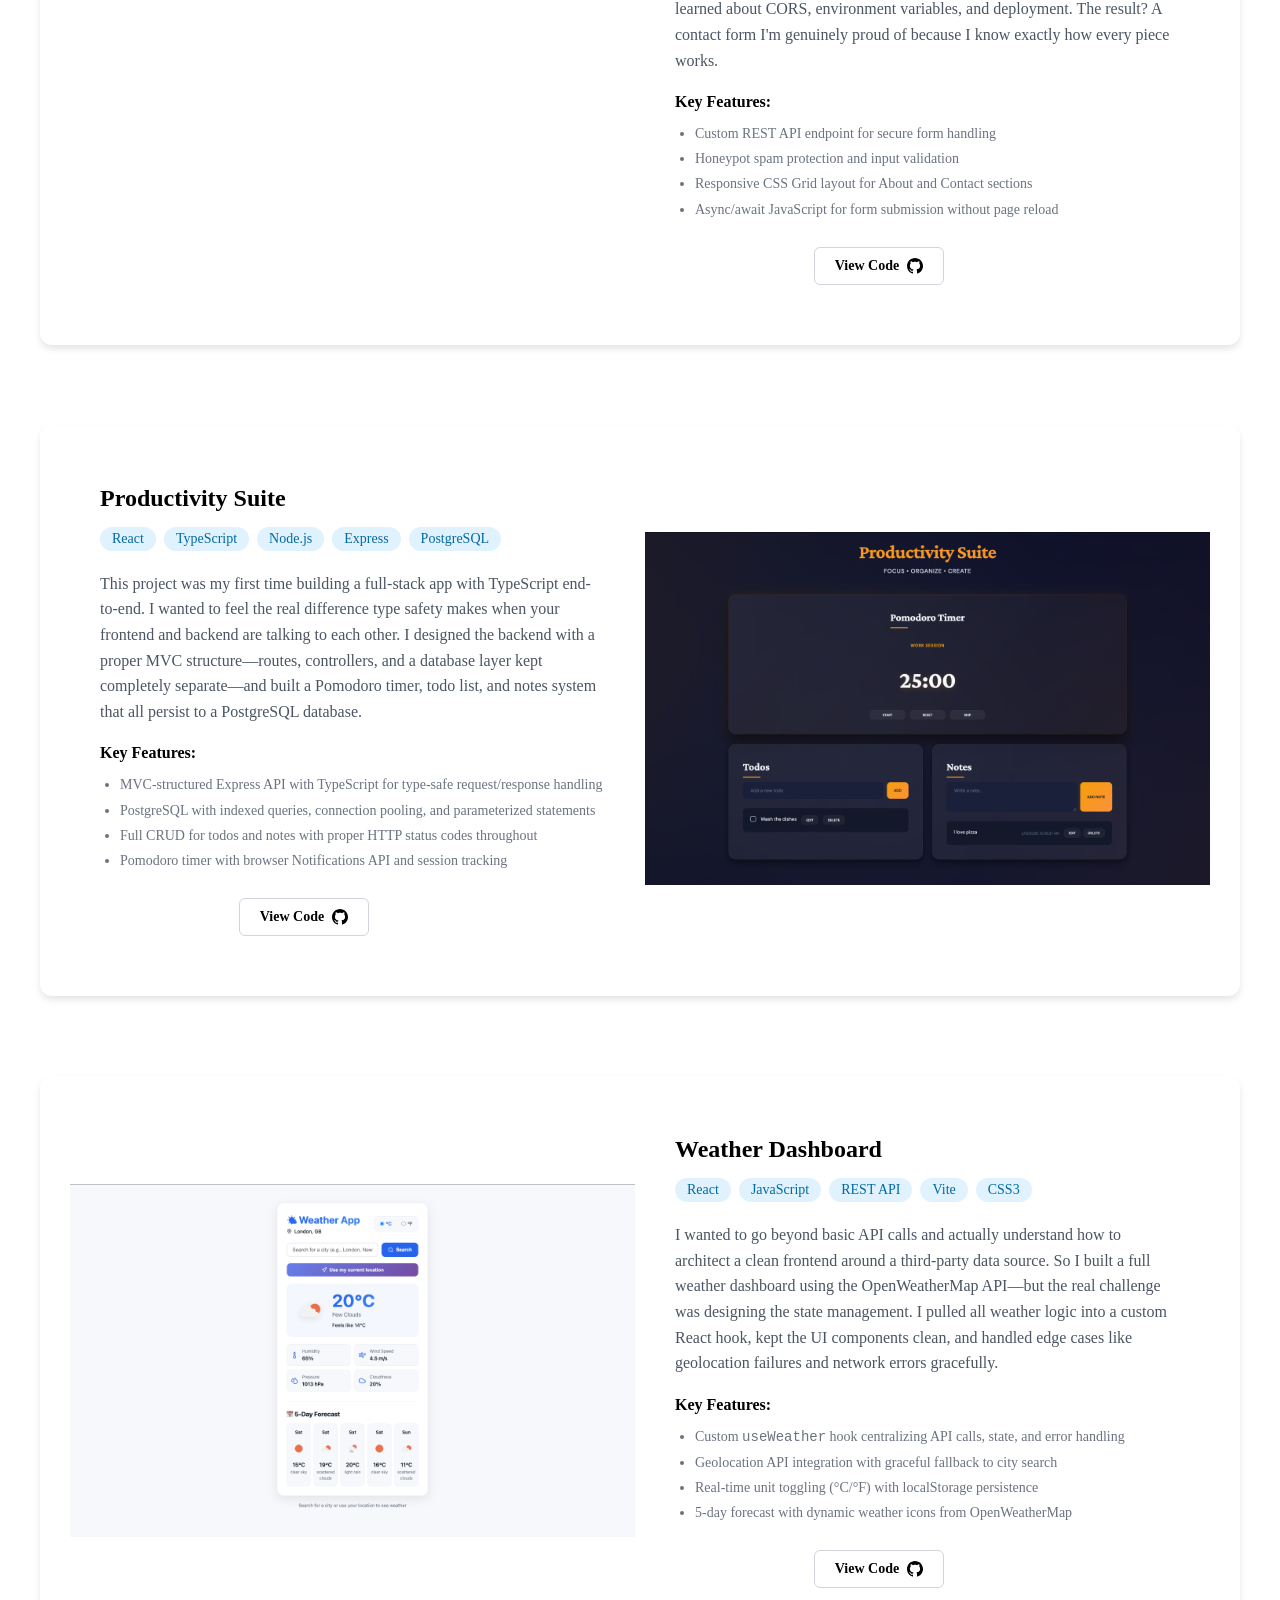
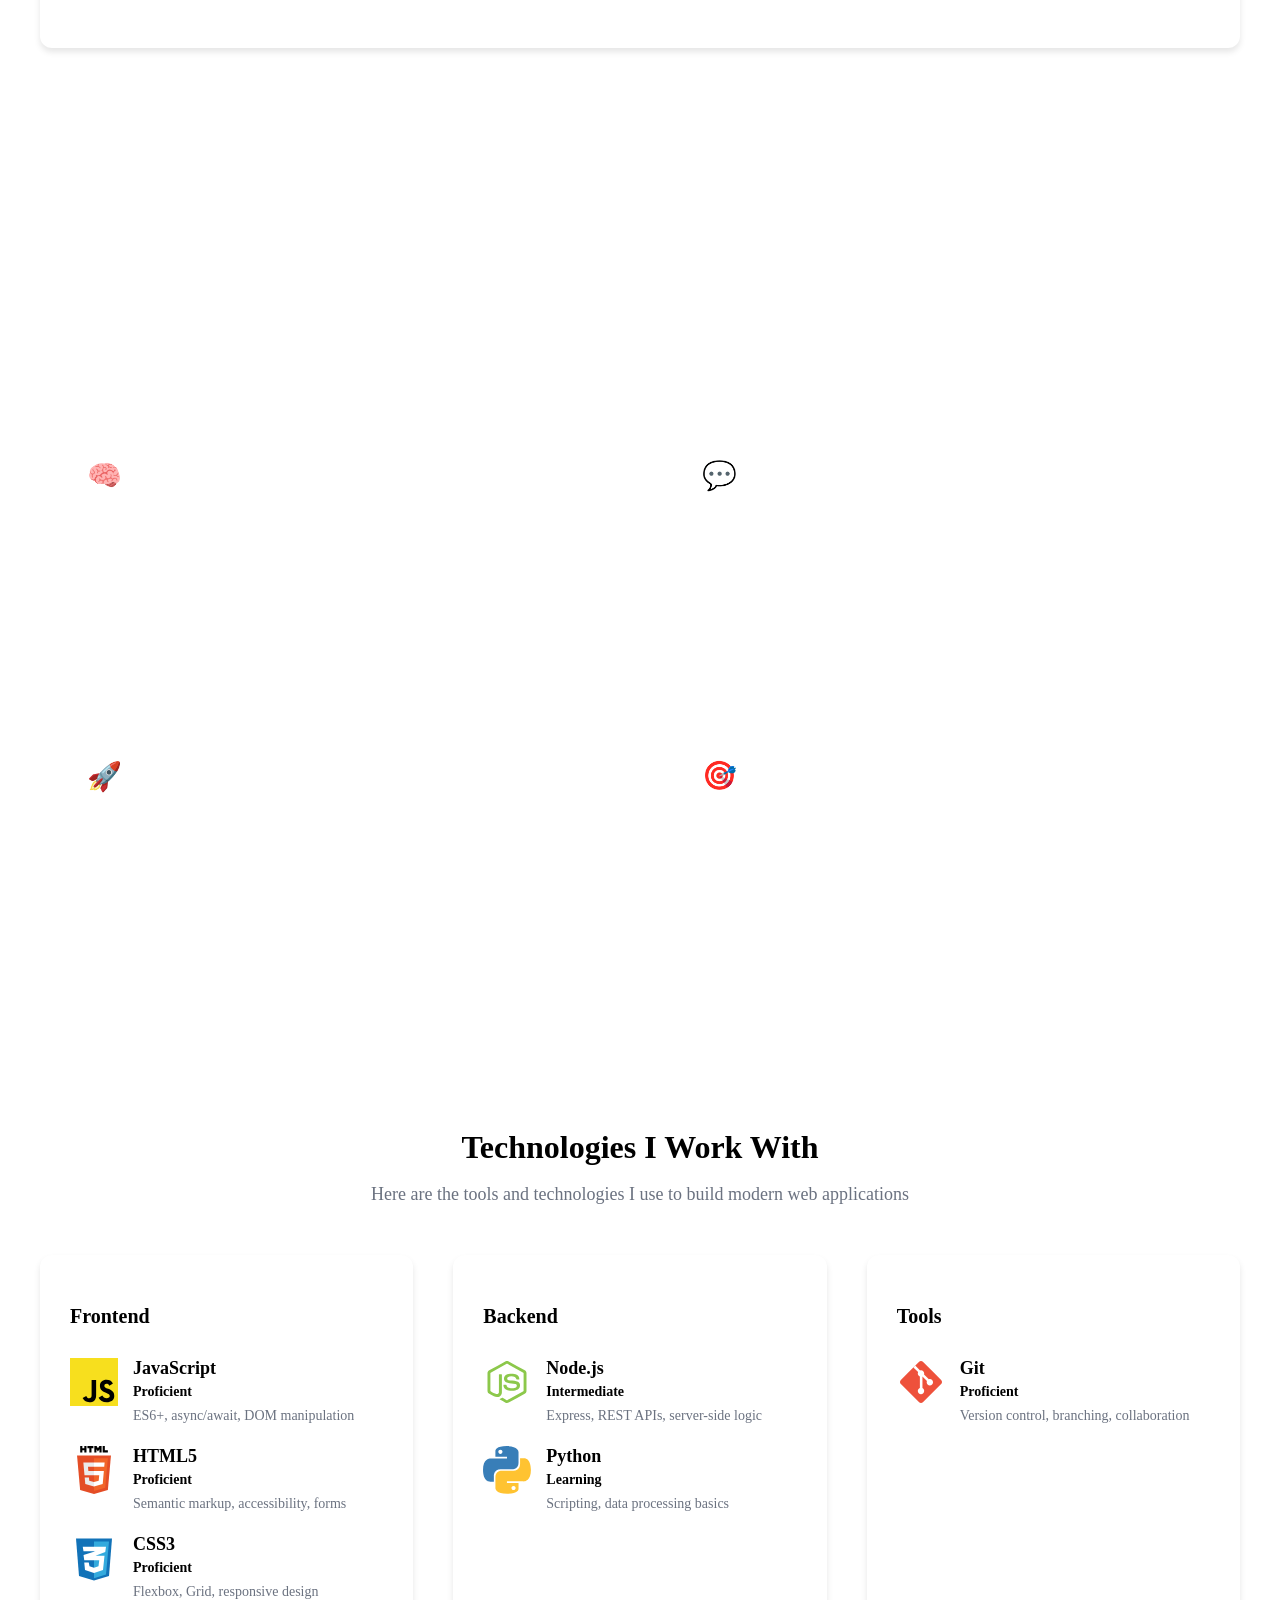
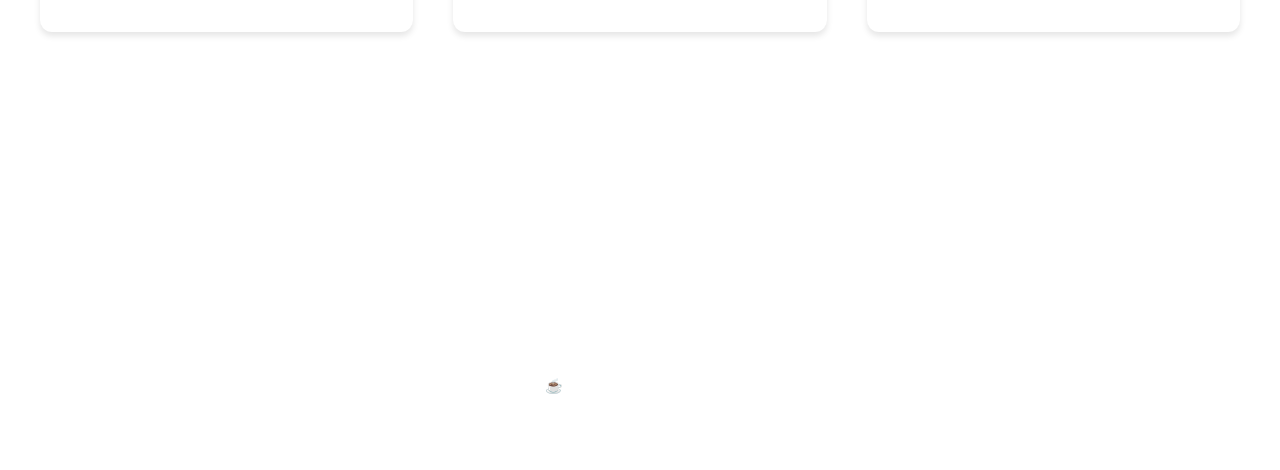
==== commit 35fbb5ae: "Add:  video and photo assets - Add featured project screenshots - Add introduction video assets" ====
--- a/index.html
+++ b/index.html
@@ -86,16 +86,14 @@
                 muted 
                 loop 
                 playsinline
-                poster="images/video-poster.jpg"
+		controls
+                poster="images/video-poster.png"
               >
                 <source src="videos/intro-video.mp4" type="video/mp4">
                 <source src="videos/intro-video.webm" type="video/webm">
                 <!-- Fallback image if video doesn't load -->
-                <img src="images/video-fallback.jpg" alt="Harold Durant coding">
+                <img src="images/video-poster.png" alt="Harold Durant coding">
               </video>
-              <div class="video-caption">
-                <small>Building the future, one line at a time</small>
-              </div>
             </div>
           </div>
         </div>
@@ -211,7 +209,7 @@
             </div>
             
             <div class="project-links">
-              <a href="#" class="project-link primary" target="_blank" rel="noopener noreferrer">
+              <a href="https://productivity-app-frontend-eta.vercel.app/" class="project-link primary" target="_blank" rel="noopener noreferrer">
                 <span>View Live</span>
                 <svg class="link-icon" width="16" height="16" viewBox="0 0 24 24" fill="none" stroke="currentColor" stroke-width="2">
                   <path d="M18 13v6a2 2 0 0 1-2 2H5a2 2 0 0 1-2-2V8a2 2 0 0 1 2-2h6"></path>
@@ -219,7 +217,7 @@
                   <line x1="10" y1="14" x2="21" y2="3"></line>
                 </svg>
               </a>
-              <a href="#" class="project-link secondary" target="_blank" rel="noopener noreferrer">
+              <a href="https://github.com/ROIEngineer/productivity-app-frontend" class="project-link secondary" target="_blank" rel="noopener noreferrer">
                 <span>View Code</span>
                 <svg class="link-icon" width="16" height="16" viewBox="0 0 24 24" fill="currentColor">
                   <path d="M12 0c-6.626 0-12 5.373-12 12 0 5.302 3.438 9.8 8.207 11.387.599.111.793-.261.793-.577v-2.234c-3.338.726-4.033-1.416-4.033-1.416-.546-1.387-1.333-1.756-1.333-1.756-1.089-.745.083-.729.083-.729 1.205.084 1.839 1.237 1.839 1.237 1.07 1.834 2.807 1.304 3.492.997.107-.775.418-1.305.762-1.604-2.665-.305-5.467-1.334-5.467-5.931 0-1.311.469-2.381 1.236-3.221-.124-.303-.535-1.524.117-3.176 0 0 1.008-.322 3.301 1.23.957-.266 1.983-.399 3.003-.404 1.02.005 2.047.138 3.006.404 2.291-1.552 3.297-1.23 3.297-1.23.653 1.653.242 2.874.118 3.176.77.84 1.235 1.911 1.235 3.221 0 4.609-2.807 5.624-5.479 5.921.43.372.823 1.102.823 2.222v3.293c0 .319.192.694.801.576 4.765-1.589 8.199-6.086 8.199-11.386 0-6.627-5.373-12-12-12z"/>
@@ -270,7 +268,7 @@
             </div>
             
             <div class="project-links">
-              <a href="#" class="project-link primary" target="_blank" rel="noopener noreferrer">
+              <a href="https://weather-app-lemon-phi-37.vercel.app/" class="project-link primary" target="_blank" rel="noopener noreferrer">
                 <span>View Live</span>
                 <svg class="link-icon" width="16" height="16" viewBox="0 0 24 24" fill="none" stroke="currentColor" stroke-width="2">
                   <path d="M18 13v6a2 2 0 0 1-2 2H5a2 2 0 0 1-2-2V8a2 2 0 0 1 2-2h6"></path>
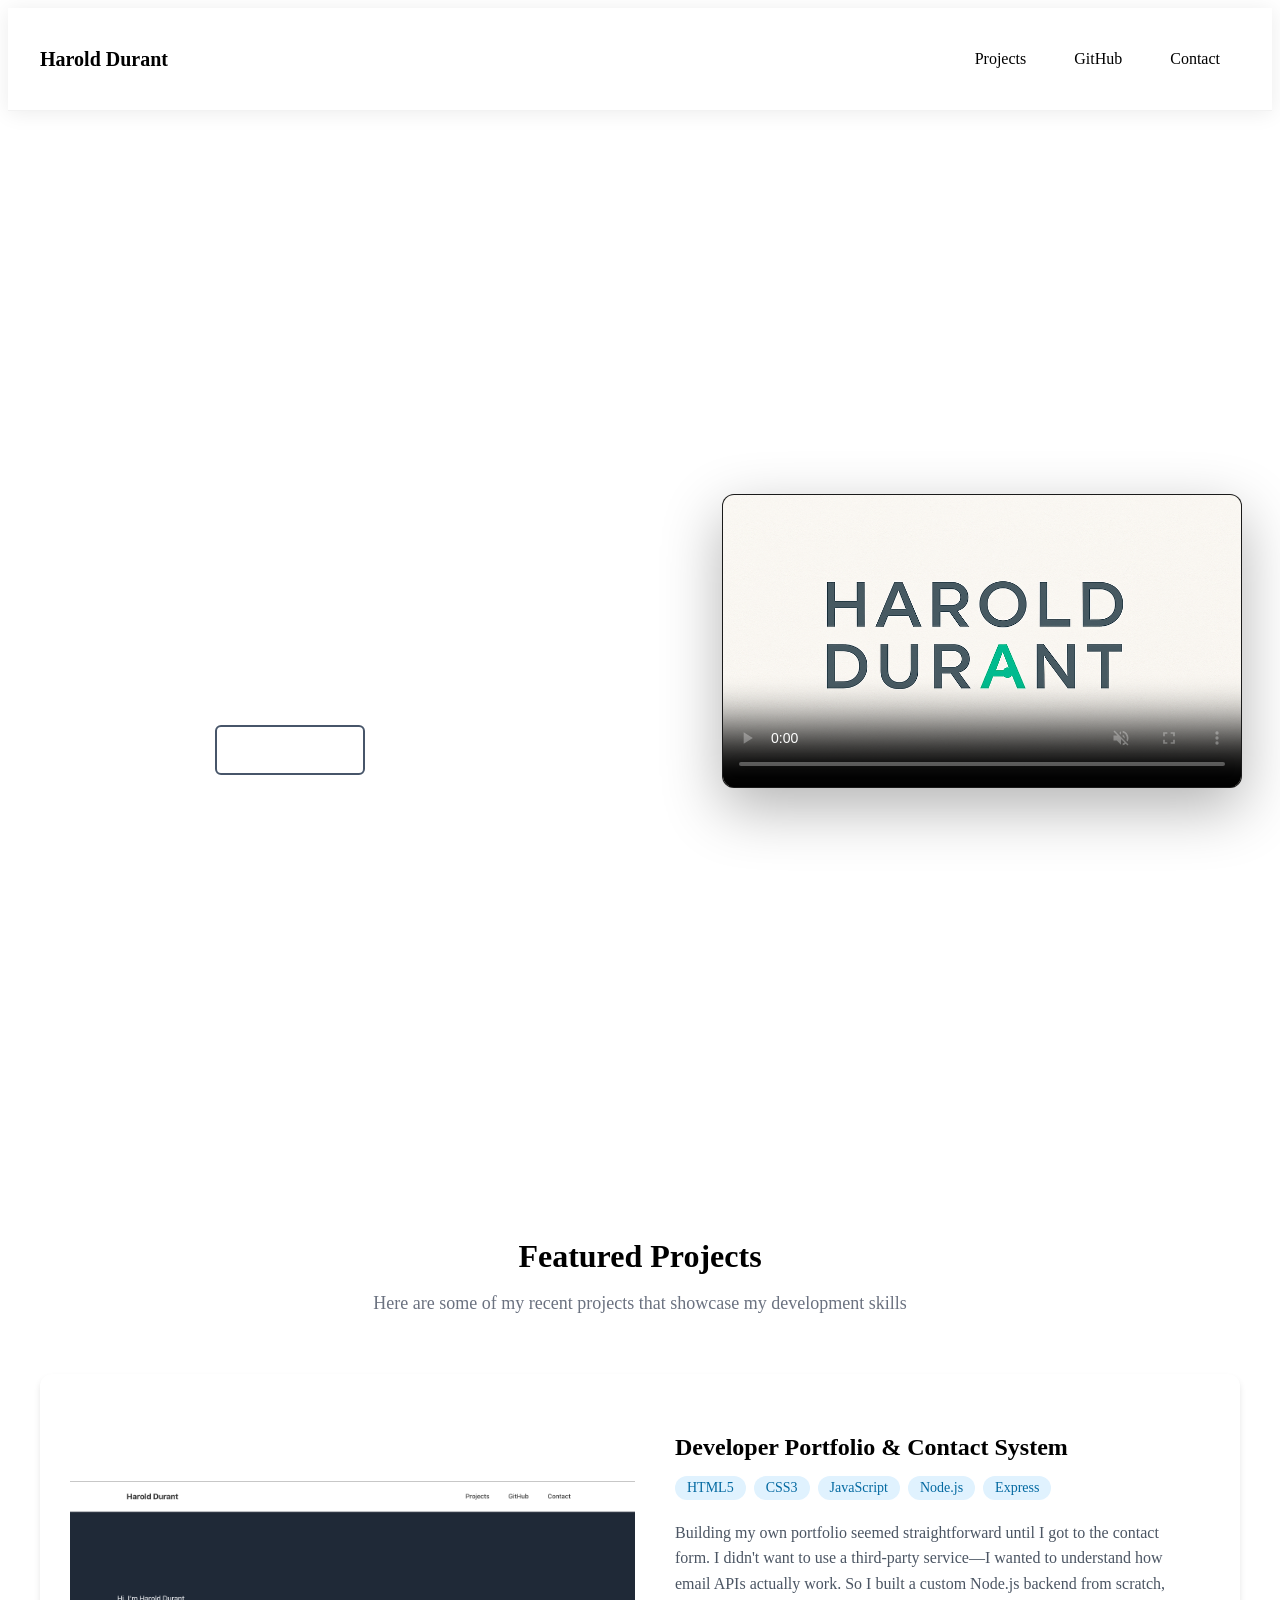
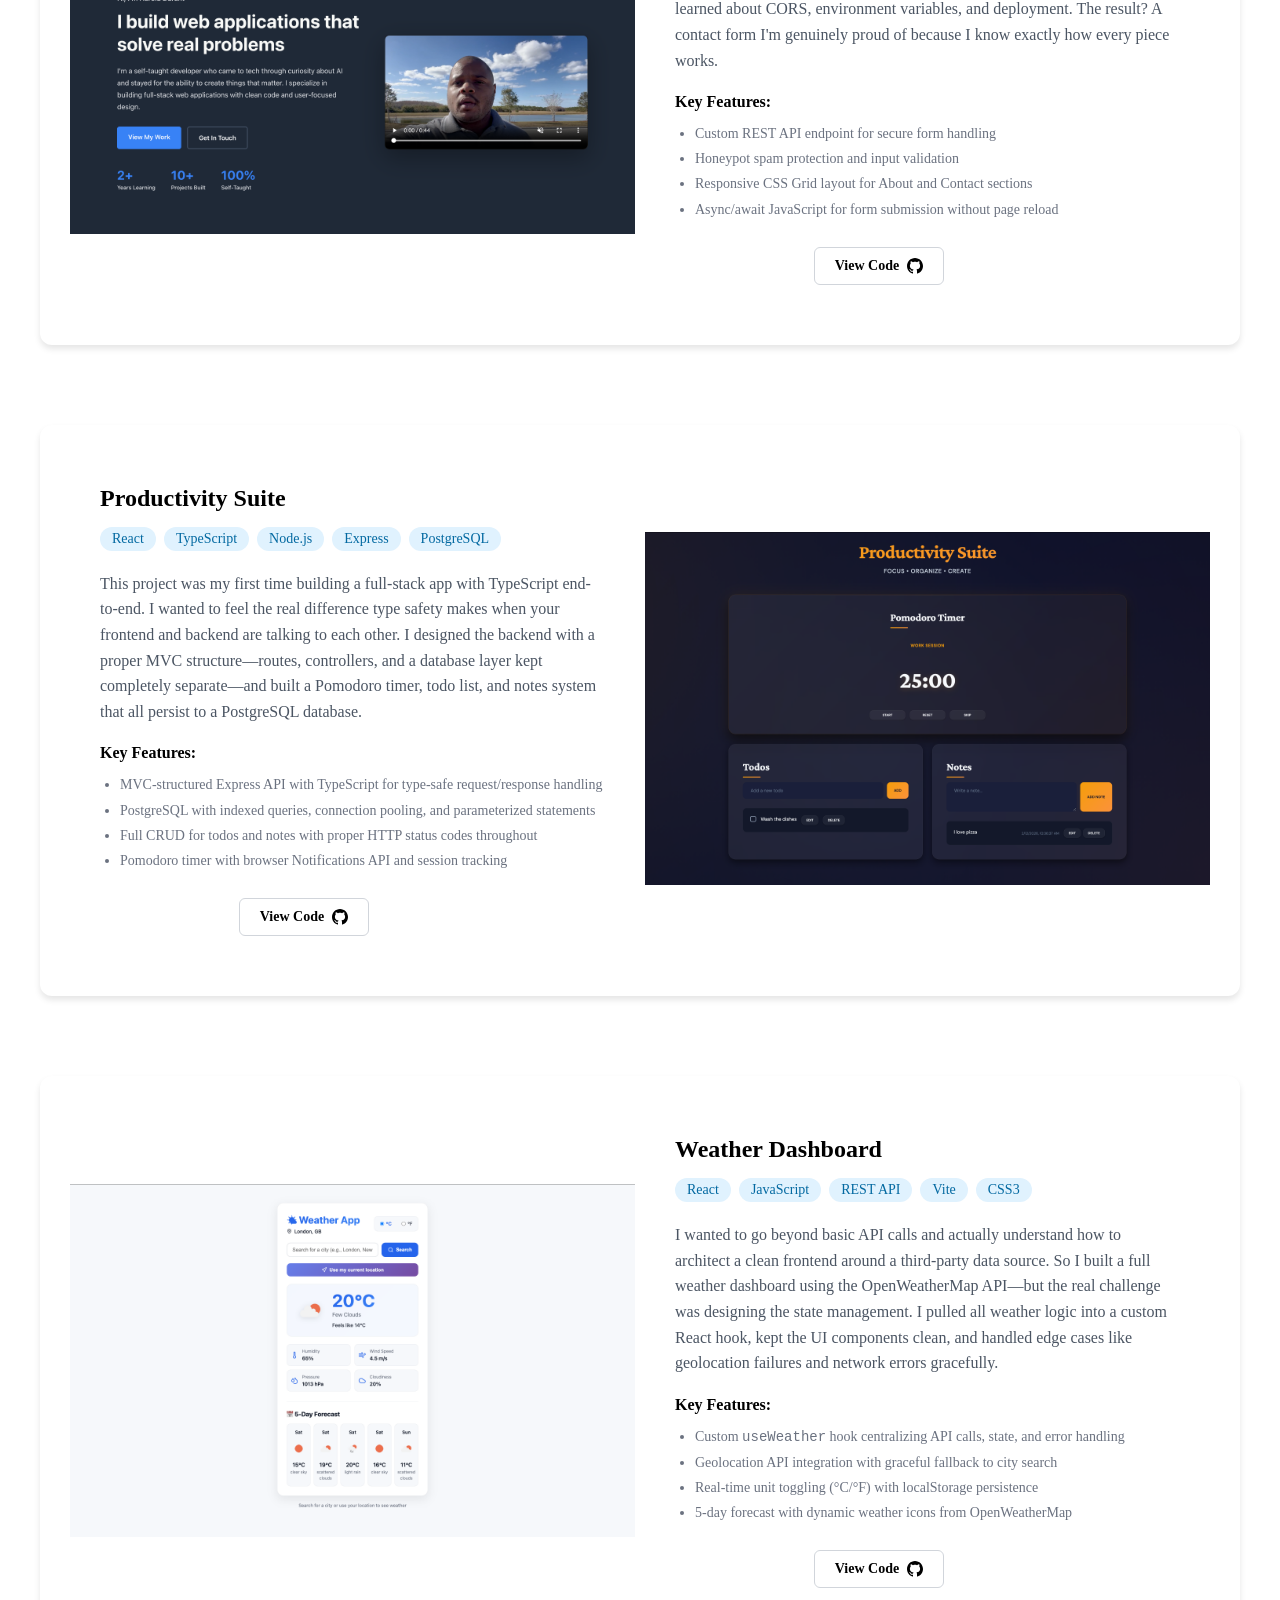
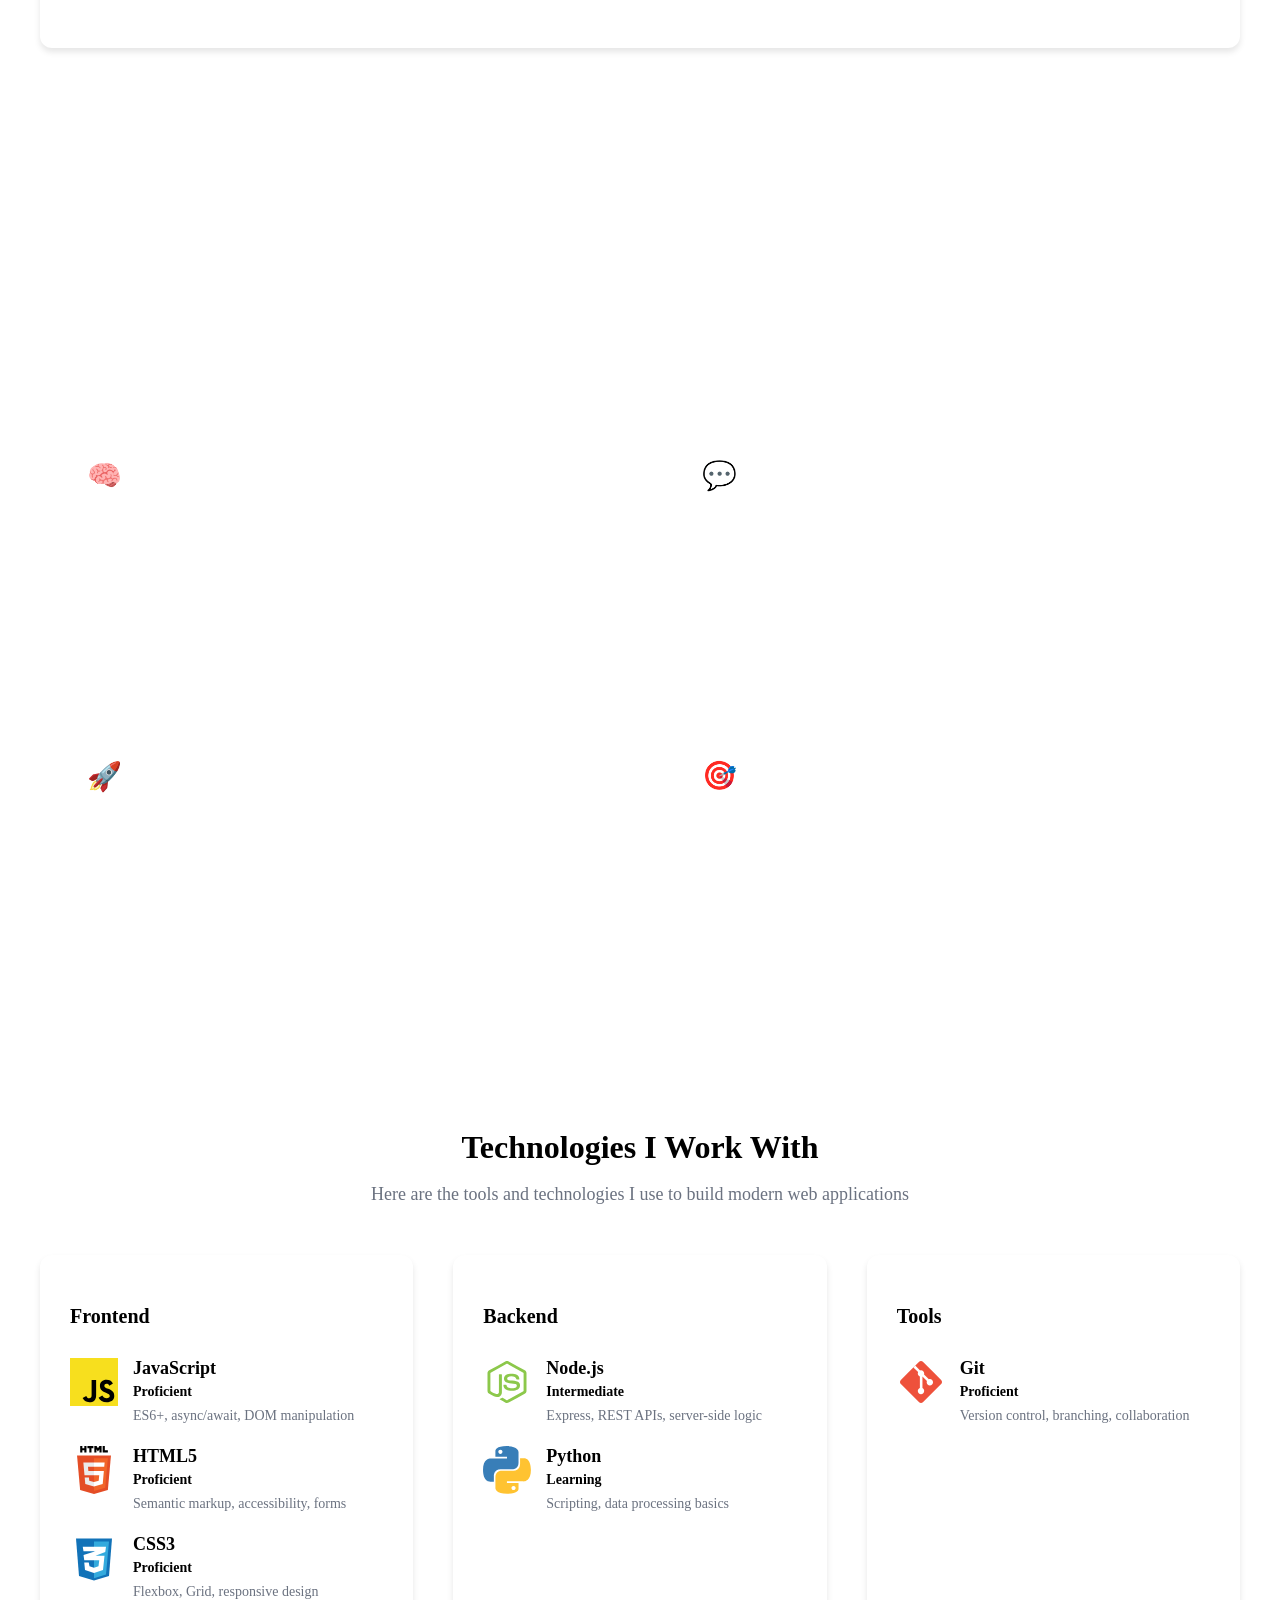
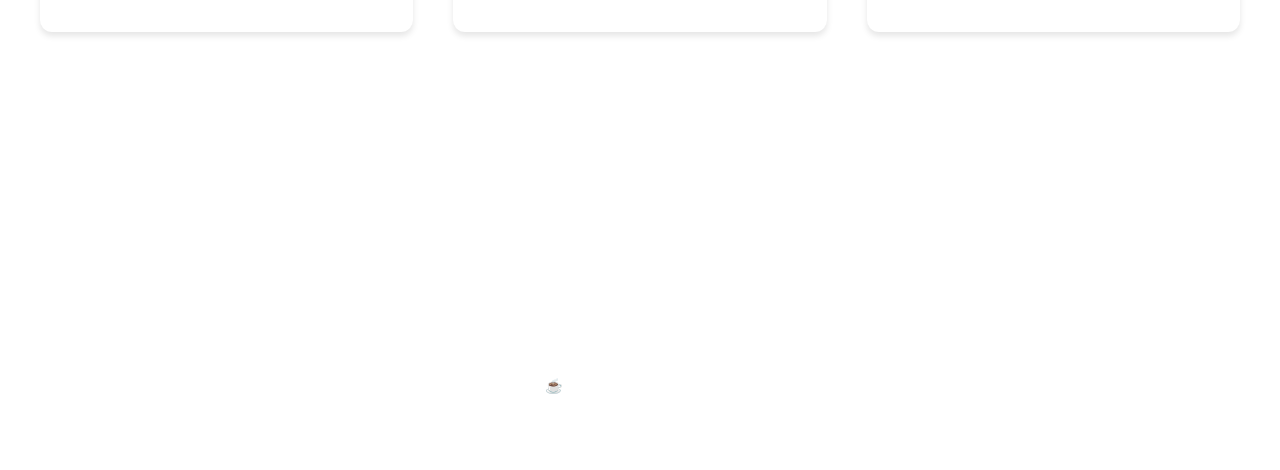
==== commit 783bb10f: "Fix: Correct LinkedIn footer link" ====
--- a/index.html
+++ b/index.html
@@ -516,7 +516,7 @@
         <h4>Connect</h4>
         <ul>
           <li><a href="https://github.com/ROIEngineer" target="_blank" rel="noopener noreferrer">GitHub</a></li>
-          <li><a href="https://linkedin.com/in/yourprofile" target="_blank" rel="noopener noreferrer">LinkedIn</a></li>
+          <li><a href="https://www.linkedin.com/in/harold-durant-381a982b0/" target="_blank" rel="noopener noreferrer">LinkedIn</a></li>
         </ul>
       </div>
     </div>
